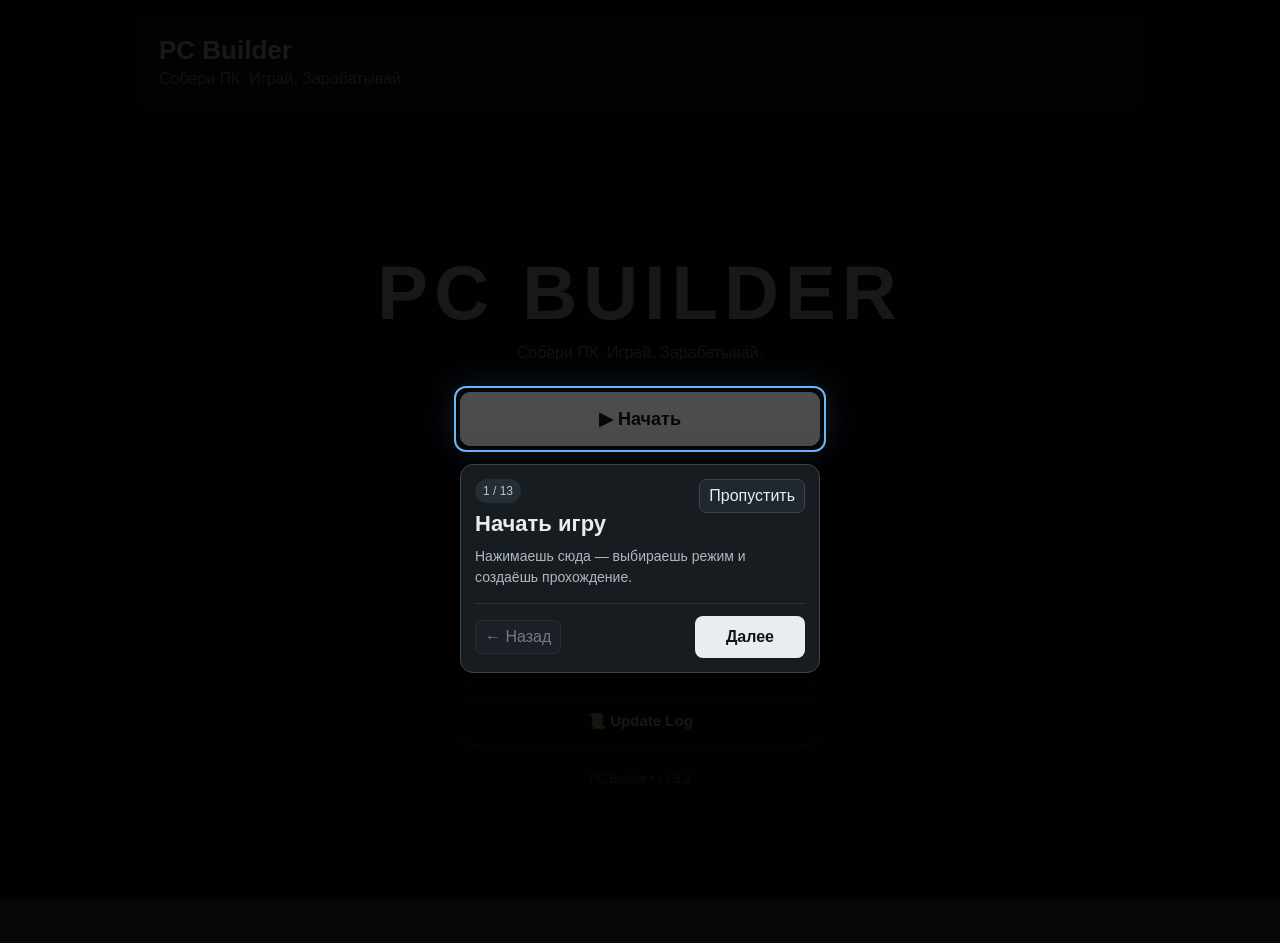
==== index.html @ cee02349 "Add files via upload" ====
<!doctype html>
<html lang="ru">
<head>
  <meta charset="UTF-8">
  <meta name="viewport" content="width=device-width, initial-scale=1.0">
  <title>PC Builder — v1.5.2</title>
  <link rel="stylesheet" href="style.css">
  <meta name="theme-color" content="#101317">
</head>
<body>
  <main class="app">
    <header class="topbar">
      <div>
        <h1>PC Builder</h1>
        <p class="subtitle">Собери ПК. Играй. Зарабатывай.</p>
      </div>
      <div class="money">💰 $<span id="money">0</span></div>
    </header>

    <section id="mainMenuScreen" class="screen menu-screen">
      <div class="menu-hero">
        <div class="menu-logo">PC BUILDER</div>
        <div class="menu-subtitle">Собери ПК. Играй. Зарабатывай.</div>
      </div>
      <div class="main-menu-buttons">
        <button id="startGameBtn" class="menu-main-btn">▶ Начать</button>
        <button id="loadGameBtn" class="menu-btn">📂 Загрузить</button>
        <button id="infoBtn" class="menu-btn">ℹ Информация</button>
        <button id="settingsBtn" class="menu-btn">⚙ Настройки</button>
        <button id="tutorialBtn" class="menu-btn">🎓 Обучение</button>
        <button id="updateLogBtn" class="menu-btn">📜 Update Log</button>
      </div>
      <div id="continueWrap" class="continue-wrap hidden">
        <button id="continueBtn" class="menu-link-btn">↩ Продолжить текущую игру</button>
      </div>
      <div class="menu-version">PC Builder • v1.5.2</div>
    </section>

    <section id="modeScreen" class="screen hidden">
      <div class="mode-screen-header">
        <div>
          <h2>Выбери режим</h2>
          <p>Один режим — одно прохождение.</p>
        </div>
        <button id="backToMenuBtn" class="small">← В меню</button>
      </div>
      <div class="modes">
        <button class="mode-card easy" data-mode="easy">
          <b>🟢 Лёгкий</b>
          <span>Нормальный стартовый ПК</span>
        </button>
        <button class="mode-card normal" data-mode="hard">
          <b>🟡 Сложный</b>
          <span>Слабый ПК и маленький бюджет</span>
        </button>
        <button class="mode-card hardcore" data-mode="hardcore">
          <b>🔴 Хардкор</b>
          <span>Практически голая система</span>
        </button>
      </div>
    </section>

    <section id="gameScreen" class="screen hidden">
      <div class="grid">
        <section class="panel">
          <div class="panel-title">
            <h2>🖥️ Мой ПК</h2>
            <span id="modeLabel" class="badge"></span>
          </div>
          <div id="pcParts" class="parts"></div>
          <div class="score-row">
            <span>Мощность ПК</span>
            <strong id="power">0</strong>
          </div>
        </section>

        <section class="panel mini-games-panel">
          <div class="panel-title">
            <h2>🎮 Заработок</h2>
            <span id="rewardInfo" class="badge">Награда зависит от ПК</span>
          </div>

          <div class="earn-tabs" role="tablist" aria-label="Разделы заработка">
            <button id="miniGamesTab" class="earn-tab active" role="tab" aria-selected="true">🎮 Мини-игры</button>
            <button id="afkTab" class="earn-tab" role="tab" aria-selected="false">💤 AFK</button>
          </div>

          <div id="miniGamesSection" class="earn-section">
            <div id="gamePicker" class="game-picker"></div>
            <div id="gameArea" class="game-area hidden"></div>
          </div>

          <div id="afkSection" class="earn-section hidden">
            <div class="afk-mode-grid">
              <button class="afk-mode-card active" data-afk-mode="normal">
                <strong>💤 Обычный AFK</strong>
                <span>Получаешь деньги каждую секунду. Никакого контроля.</span>
              </button>
              <button class="afk-mode-card" data-afk-mode="overclock">
                <strong>🔥 Разгон</strong>
                <span>×5 дохода, но нужны минимум 16 ГБ RAM и периодический контроль компонентов.</span>
              </button>
            </div>
            <div id="afkArea" class="afk-area"></div>
          </div>

          <div id="gameResult" class="result"></div>
        </section>

        <section class="panel shop">
          <div class="panel-title">
            <h2>🛒 Магазин комплектующих</h2>
            <div class="shop-actions"><button id="saveBtn" class="small">💾 Сохранить</button><button id="resetBtn" class="small danger">Сбросить</button></div>
          </div>
          <div class="shop-launch">
            <div>
              <strong>Каталог открыт в отдельном окне.</strong>
              <p>На хардкоре каталог становится многоуровневым: производитель → серия → детали.</p>
            </div>
            <button id="openShopBtn" class="primary shop-open">Открыть каталог</button>
          </div>
        </section>
      </div>
    </section>
  </main>

  <div id="shopModal" class="shop-modal hidden" aria-hidden="true">
    <div class="shop-modal-backdrop" data-close-shop></div>
    <section class="shop-window" role="dialog" aria-modal="true" aria-labelledby="shopWindowTitle">
      <div class="shop-window-header">
        <div>
          <h2 id="shopWindowTitle">🛒 Каталог комплектующих</h2>
          <div id="shopMeta" class="shop-meta"></div>
        </div>
        <button id="closeShopBtn" class="small">Закрыть</button>
      </div>
      <div id="shopItems"></div>
    </section>
  </div>


  <div id="infoModal" class="menu-modal hidden" aria-hidden="true">
    <div class="menu-modal-backdrop" data-close-menu-modal="info"></div>
    <section class="menu-modal-window" role="dialog" aria-modal="true" aria-labelledby="infoTitle">
      <div class="menu-modal-header"><h2 id="infoTitle">ℹ Информация</h2><button class="small" data-close-menu-modal="info">Закрыть</button></div>
      <div class="menu-modal-body">
        <p><b>PC Builder</b> — игра про сборку ПК, мини-игры, заработок и апгрейды.</p>
        <p>Чем лучше твоя сборка, тем выше потенциальный заработок в мини-играх. Комплектующие покупаются в динамическом магазине, а установленные детали можно менять.</p>
        <div class="info-library">
          <aside id="infoCategoryList" class="info-category-list"></aside>
          <section id="infoCategoryContent" class="info-category-content"></section>
        </div>
      </div>
    </section>
  </div>

  <div id="settingsModal" class="menu-modal hidden" aria-hidden="true">
    <div class="menu-modal-backdrop" data-close-menu-modal="settings"></div>
    <section class="menu-modal-window" role="dialog" aria-modal="true" aria-labelledby="settingsTitle">
      <div class="menu-modal-header"><h2 id="settingsTitle">⚙ Настройки</h2><button class="small" data-close-menu-modal="settings">Закрыть</button></div>
      <div class="menu-modal-body settings-body">
        <label class="setting-row"><span><b>Анимации интерфейса</b><small>Отключает часть визуальных эффектов.</small></span><input id="animationsToggle" type="checkbox" checked></label>
        <div class="theme-setting">
          <div class="theme-setting-title"><b>Тема оформления</b><small>Меняет интерфейс и скроллбар.</small></div>
          <div class="theme-options" role="radiogroup" aria-label="Тема оформления">
            <label class="theme-option"><input type="radio" name="theme" value="dark" id="themeDark"><span>🌙 Тёмная</span></label>
            <label class="theme-option"><input type="radio" name="theme" value="light" id="themeLight"><span>☀️ Светлая</span></label>
          </div>
        </div>
        <button id="fullscreenBtn" class="small">⛶ Полноэкранный режим</button>
        <div class="settings-note">Настройки сохраняются отдельно от прохождения.</div>
      </div>
    </section>
  </div>

  <div id="tutorialModal" class="menu-modal tutorial-overlay hidden" aria-hidden="true">
    <div class="menu-modal-backdrop" data-close-menu-modal="tutorial"></div>
    <div id="tutorialSpotlight" class="tutorial-spotlight" aria-hidden="true"></div>
    <section id="tutorialGuide" class="tutorial-guide" role="dialog" aria-modal="true" aria-labelledby="tutorialStepTitle">
      <div class="tutorial-guide-header">
        <div>
          <span id="tutorialProgress" class="badge">1 / 5</span>
          <h2 id="tutorialStepTitle" class="tutorial-step-title"></h2>
        </div>
        <button id="tutorialSkipBtn" class="small">Пропустить</button>
      </div>
      <p id="tutorialStepText" class="tutorial-step-text"></p>
      <div class="tutorial-footer">
        <div class="tutorial-actions">
          <button id="tutorialPrev" class="small">← Назад</button>
          <button id="tutorialNext" class="primary tutorial-next">Далее</button>
        </div>
      </div>
    </section>
  </div>

  <div id="afkTaskModal" class="menu-modal afk-fullscreen-tasks hidden" aria-hidden="true">
    <div class="afk-task-layer" id="afkTaskContent"></div>
  </div>

  <div id="diagnosticModal" class="menu-modal hidden" aria-hidden="true">
    <div class="menu-modal-backdrop"></div>
    <section class="menu-modal-window diagnostic-window" role="dialog" aria-modal="true" aria-labelledby="diagnosticTitle">
      <div class="menu-modal-header"><h2 id="diagnosticTitle">🛠 Проверка ПК</h2></div>
      <div id="diagnosticContent" class="menu-modal-body diagnostic-body"></div>
      <div class="diagnostic-footer"><button id="diagnosticCloseBtn" class="primary">Понятно</button></div>
    </section>
  </div>

  <div id="saveModal" class="menu-modal hidden" aria-hidden="true">
    <div class="menu-modal-backdrop" data-close-save></div>
    <section class="menu-modal-window save-window" role="dialog" aria-modal="true" aria-labelledby="saveTitle">
      <div class="menu-modal-header"><h2 id="saveTitle">💾 Сохранения</h2><button class="small" data-close-save>Закрыть</button></div>
      <div class="menu-modal-body">
        <p id="saveHint">Выбери ячейку для сохранения текущего прохождения.</p>
        <div id="saveSlots" class="save-slots"></div>
      </div>
    </section>
  </div>

  <div id="resetConfirmModal" class="menu-modal hidden" aria-hidden="true">
    <div class="menu-modal-backdrop"></div>
    <section class="menu-modal-window reset-confirm-window" role="dialog" aria-modal="true" aria-labelledby="resetConfirmTitle">
      <div class="menu-modal-header"><h2 id="resetConfirmTitle">⚠ Сброс прохождения</h2></div>
      <div class="menu-modal-body">
        <p>Текущее прохождение будет удалено из активного слота. Хочешь сначала сохранить его?</p>
        <div class="reset-confirm-actions">
          <button id="saveBeforeResetBtn" class="primary">💾 Сохранить и сбросить</button>
          <button id="resetWithoutSaveBtn" class="small danger">Сбросить без сохранения</button>
          <button id="cancelResetBtn" class="small">Отмена</button>
        </div>
      </div>
    </section>
  </div>

  <div id="updateLogModal" class="menu-modal hidden" aria-hidden="true">
    <div class="menu-modal-backdrop" data-close-menu-modal="log"></div>
    <section class="menu-modal-window update-log-window" role="dialog" aria-modal="true" aria-labelledby="updateLogTitle">
      <div class="menu-modal-header"><h2 id="updateLogTitle">📜 Update Log</h2><button class="small" data-close-menu-modal="log">Закрыть</button></div>
      <pre id="updateLogContent" class="update-log-content"></pre>
    </section>
  </div>

  <script src="script.js"></script>
</body>
</html>
---- style.css ----
* { box-sizing: border-box; }

:root {
  font-family: Arial, sans-serif;
  color: #e8edf2;
  background: #101317;
}

body {
  margin: 0;
  min-height: 100vh;
  background: #101317;
}

button, input { font: inherit; }
button { color: inherit; cursor: pointer; }

.app {
  width: min(1000px, calc(100% - 24px));
  margin: 0 auto;
  padding: 18px 0 30px;
}

.topbar {
  display: flex;
  justify-content: space-between;
  gap: 16px;
  align-items: center;
  padding: 16px 18px;
  border: 1px solid #29313a;
  background: #171c21;
  border-radius: 12px;
}

h1, h2, p { margin-top: 0; }
h1 { margin-bottom: 4px; font-size: 26px; }
h2 { margin-bottom: 14px; font-size: 20px; }
.subtitle { margin: 0; color: #98a2ad; }
.money { font-size: 22px; font-weight: 700; white-space: nowrap; }

.screen { margin-top: 16px; }
.hidden { display: none !important; }

.modes {
  display: grid;
  grid-template-columns: repeat(3, 1fr);
  gap: 12px;
}

.mode-card,
.game-card {
  min-height: 130px;
  padding: 18px;
  text-align: left;
  border: 1px solid #303943;
  border-radius: 12px;
  background: #171c21;
  transition: transform .12s, border-color .12s, background .12s;
}

.mode-card:hover,
.game-card:hover { transform: translateY(-2px); border-color: #66727e; background: #1b2228; }
.mode-card b,
.game-card strong { display: block; margin-bottom: 10px; font-size: 18px; }
.mode-card span,
.game-card span { color: #a8b0b8; line-height: 1.4; }

.grid {
  display: grid;
  grid-template-columns: 1fr 1.25fr;
  gap: 14px;
}

.panel {
  padding: 16px;
  border: 1px solid #29313a;
  border-radius: 12px;
  background: #171c21;
}

.panel-title {
  display: flex;
  justify-content: space-between;
  align-items: center;
  gap: 8px;
}

.badge {
  padding: 5px 8px;
  border-radius: 999px;
  background: #252d35;
  color: #b9c2cb;
  font-size: 12px;
  white-space: nowrap;
}

.parts { display: grid; gap: 8px; }
.part {
  display: flex;
  justify-content: space-between;
  gap: 10px;
  padding: 10px 12px;
  border-radius: 8px;
  background: #11161a;
}
.part span { color: #a8b0b8; }

.score-row {
  display: flex;
  justify-content: space-between;
  margin-top: 14px;
  padding-top: 12px;
  border-top: 1px solid #29313a;
}

.result {
  min-height: 24px;
  margin-top: 12px;
  color: #c8d0d8;
  text-align: center;
}

.game-picker {
  display: grid;
  gap: 9px;
}
.game-card {
  min-height: auto;
  width: 100%;
}

.game-area { min-height: 330px; }
.game-header {
  display: flex;
  justify-content: space-between;
  align-items: center;
  gap: 12px;
  margin-bottom: 12px;
}
.game-header strong { display: block; font-size: 18px; margin-bottom: 4px; }
.game-header span { color: #8f99a3; font-size: 13px; }

.primary {
  width: 100%;
  padding: 12px;
  border: 0;
  border-radius: 8px;
  background: #e8edf2;
  color: #101317;
  font-weight: 700;
}
.primary:hover { filter: brightness(.94); }
.primary:disabled { opacity: .5; cursor: default; }

.small {
  padding: 7px 9px;
  border: 1px solid #39434d;
  border-radius: 7px;
  background: #20272e;
}
.small:hover { background: #273039; }
.small:disabled { opacity: .45; cursor: default; }
.danger { color: #f2a6a6; }

/* Memory */
.memory-board {
  display: grid;
  grid-template-columns: repeat(6, 1fr);
  gap: 7px;
}
.memory-cell {
  aspect-ratio: 1;
  border: 1px solid #303943;
  border-radius: 7px;
  background: #20272e;
  transition: background .08s, transform .08s;
}
.memory-cell:disabled { cursor: default; }
.memory-cell.flash {
  background: #2388ff;
  box-shadow: 0 0 14px rgba(35, 136, 255, .55);
  transform: scale(.95);
}
.memory-cell.correct { background: #2f9e63; }
.memory-cell.wrong { background: #b94343; }

/* Math */
.math-stats,
.cats-stats {
  display: flex;
  justify-content: center;
  gap: 16px;
  margin-bottom: 12px;
  color: #a8b0b8;
}
.math-card { text-align: center; }
.math-question {
  margin: 24px 0 16px;
  font-size: 34px;
  font-weight: 800;
}
.math-input {
  width: 100%;
  margin-bottom: 8px;
  padding: 11px 12px;
  border: 1px solid #39434d;
  border-radius: 8px;
  outline: none;
  background: #11161a;
  color: #e8edf2;
  text-align: center;
}
.math-input:focus { border-color: #66727e; }

/* Cats */
.cats-arena {
  position: relative;
  height: 270px;
  overflow: hidden;
  border: 1px solid #29313a;
  border-radius: 10px;
  background: #11161a;
}
.cat-target {
  position: absolute;
  transform: translate(-50%, -50%);
  border: 3px solid #e8edf2;
  border-radius: 50%;
  background: #4aa3ff;
  box-shadow: 0 0 13px rgba(74, 163, 255, .5);
  animation: targetIn .08s ease-out;
}
.cat-target:active { transform: translate(-50%, -50%) scale(.85); }

@keyframes targetIn {
  from { opacity: 0; transform: translate(-50%, -50%) scale(.65); }
  to { opacity: 1; transform: translate(-50%, -50%) scale(1); }
}

.shop { grid-column: 1 / -1; }
.shop-item {
  display: grid;
  grid-template-columns: 1fr auto;
  align-items: center;
  gap: 10px;
  padding: 10px 0;
  border-bottom: 1px solid #242c34;
}
.shop-item:last-child { border-bottom: 0; }
.item-name { font-weight: 700; }
.item-desc { margin-top: 4px; color: #8f99a3; font-size: 13px; }
.shop-meta {
  margin: -4px 0 10px;
  color: #8f99a3;
  font-size: 13px;
}

.price-line {
  display: flex;
  gap: 8px;
  align-items: center;
  margin-top: 5px;
  font-size: 12px;
}
.base-price { color: #707984; }
.price-change { font-weight: 700; }
.price-change.up { color: #d88b8b; }
.price-change.down { color: #82c497; }
.price-change.flat { color: #98a2ad; }
.shop-item.sold-out {
  opacity: .58;
}
.shop-buy {
  min-width: 96px;
}


@media (max-width: 760px) {
  .modes, .grid { grid-template-columns: 1fr; }
  .shop { grid-column: auto; }
  .topbar { align-items: flex-start; flex-direction: column; }
  .memory-board { grid-template-columns: repeat(6, 1fr); }
}

/* Catalog */
.catalog-tabs {
  display: flex;
  flex-wrap: wrap;
  gap: 7px;
  margin-bottom: 12px;
}
.catalog-tab {
  padding: 8px 10px;
  border: 1px solid #343e48;
  border-radius: 8px;
  background: #1d242b;
  color: #b9c2cb;
  font-size: 12px;
}
.catalog-tab:hover,
.catalog-tab.active {
  background: #29323b;
  border-color: #697580;
  color: #f0f3f5;
}
.catalog-title {
  margin: 4px 0 10px;
  color: #d3d9de;
  font-weight: 700;
}
.catalog-tree {
  display: grid;
  grid-template-columns: repeat(2, minmax(0, 1fr));
  gap: 8px;
}
.catalog-node {
  display: flex;
  align-items: center;
  justify-content: space-between;
  gap: 10px;
  padding: 12px;
  border: 1px solid #303943;
  border-radius: 9px;
  background: #11161a;
  text-align: left;
}
.catalog-node:hover {
  background: #1c242b;
  border-color: #5e6872;
}
.catalog-node strong { font-size: 14px; }
.catalog-node span { color: #7f8993; font-size: 12px; }
.catalog-breadcrumb {
  display: flex;
  align-items: center;
  gap: 9px;
  margin-bottom: 10px;
}
.empty-catalog {
  padding: 24px 8px;
  text-align: center;
  color: #78838d;
}
.shop-items-grid {
  display: grid;
  gap: 8px;
}

@media (max-width: 760px) {
  .catalog-tree { grid-template-columns: 1fr; }
}


.shop-launch {
  display: flex;
  align-items: center;
  justify-content: space-between;
  gap: 18px;
  padding: 14px;
  border: 1px solid #303943;
  border-radius: 10px;
  background: #11161a;
}
.shop-launch strong { display: block; margin-bottom: 4px; }
.shop-launch p { margin: 0; color: #8f99a3; font-size: 13px; line-height: 1.4; }
.shop-open { width: auto; min-width: 170px; white-space: nowrap; }

.shop-modal {
  position: fixed;
  inset: 0;
  z-index: 1000;
  display: flex;
  align-items: center;
  justify-content: center;
  padding: 20px;
}
.shop-modal.hidden { display: none !important; }
.shop-modal-backdrop {
  position: absolute;
  inset: 0;
  background: rgba(0, 0, 0, .72);
}
.shop-window {
  position: relative;
  z-index: 1;
  width: min(900px, 100%);
  max-height: min(820px, calc(100vh - 40px));
  overflow: auto;
  padding: 16px;
  border: 1px solid #3b4650;
  border-radius: 14px;
  background: #171c21;
  box-shadow: 0 18px 60px rgba(0, 0, 0, .45);
}
.shop-window-header {
  display: flex;
  justify-content: space-between;
  align-items: flex-start;
  gap: 14px;
  margin-bottom: 12px;
  position: sticky;
  top: -16px;
  padding: 16px 0 10px;
  background: #171c21;
  z-index: 2;
}
.shop-window-header h2 { margin-bottom: 4px; }
.shop-window .shop-meta { margin: 0; }

@media (max-width: 760px) {
  .shop-launch { align-items: stretch; flex-direction: column; }
  .shop-open { width: 100%; }
  .shop-modal { padding: 8px; }
  .shop-window { max-height: calc(100vh - 16px); padding: 12px; }
  .shop-window-header { top: -12px; padding-top: 12px; }
}

.part-button {
  width: 100%;
  border: 0;
  color: inherit;
  text-align: left;
  transition: background .12s, transform .12s;
}
.part-button:hover { background: #182027; transform: translateY(-1px); }
.part-button b { overflow: hidden; text-overflow: ellipsis; }
.installed-item { border-left: 3px solid #74a8ff; padding-left: 7px; }
.catalog-view-links { margin-bottom: 10px; display: flex; justify-content: flex-end; }
.active-mini { border-color: #697580; background: #29323b; }


/* Main menu */
.menu-screen { min-height: calc(100vh - 108px); display: flex; flex-direction: column; align-items: center; justify-content: center; }
.menu-hero { text-align: center; margin-bottom: 30px; }
.menu-logo { font-size: clamp(38px, 8vw, 76px); font-weight: 900; letter-spacing: .08em; }
.menu-subtitle { margin-top: 8px; color: #98a2ad; font-size: 16px; }
.main-menu-buttons { width: min(360px, 100%); display: grid; gap: 10px; }
.menu-main-btn, .menu-btn { width: 100%; padding: 15px 18px; border-radius: 10px; border: 1px solid #39434d; font-weight: 700; }
.menu-main-btn { background: #e8edf2; color: #101317; font-size: 18px; border-color: #e8edf2; }
.menu-btn { background: #171c21; color: #e8edf2; font-size: 15px; }
.menu-main-btn:hover, .menu-btn:hover { transform: translateY(-1px); border-color: #66727e; }
.continue-wrap { margin-top: 12px; }
.menu-link-btn { border: 0; background: none; color: #aeb8c2; padding: 8px 12px; }
.menu-link-btn:hover { color: #fff; text-decoration: underline; }
.menu-version { margin-top: 26px; color: #606a74; font-size: 12px; }
.mode-screen-header { display:flex; justify-content:space-between; align-items:flex-start; gap:16px; margin-bottom:14px; }
.mode-screen-header p { color:#8f99a3; margin: -6px 0 0; }

.menu-modal { position: fixed; inset: 0; z-index: 1100; display:flex; align-items:center; justify-content:center; padding:18px; }
.menu-modal.hidden { display:none !important; }
.menu-modal-backdrop { position:absolute; inset:0; background:rgba(0,0,0,.74); }
.menu-modal-window { position:relative; z-index:1; width:min(720px,100%); max-height:calc(100vh - 36px); overflow:auto; padding:18px; border:1px solid #3b4650; border-radius:14px; background:#171c21; box-shadow:0 18px 60px rgba(0,0,0,.5); }
.menu-modal-header { display:flex; justify-content:space-between; align-items:center; gap:12px; padding-bottom:12px; border-bottom:1px solid #29313a; }
.menu-modal-header h2 { margin:0; }
.menu-modal-body { padding-top:14px; color:#c8d0d8; line-height:1.55; }
.menu-modal-body p:last-child { margin-bottom:0; }
.settings-body { display:grid; gap:14px; }
.setting-row { display:flex; align-items:center; justify-content:space-between; gap:18px; padding:12px; border:1px solid #303943; border-radius:10px; background:#11161a; cursor:pointer; }
.setting-row span { display:grid; gap:4px; }
.setting-row small { color:#7f8993; }
.setting-row input { width:20px; height:20px; }
.settings-note { color:#707984; font-size:12px; }
.update-log-window { width:min(900px,100%); }
.update-log-content { white-space:pre-wrap; margin:0; padding-top:14px; color:#cdd4db; font:13px/1.6 Consolas, monospace; }

body.no-animations *, body.no-animations *::before, body.no-animations *::after { animation-duration: 0s !important; animation-iteration-count: 1 !important; transition-duration: 0s !important; scroll-behavior: auto !important; }

@media (max-width:760px) {
  .menu-screen { min-height: calc(100vh - 128px); }
  .mode-screen-header { flex-direction:column; }
  .mode-screen-header .small { align-self:flex-start; }
}

/* Info encyclopedia */
.info-library {
  display: grid;
  grid-template-columns: 220px 1fr;
  gap: 12px;
  margin-top: 16px;
}
.info-category-list {
  display: grid;
  align-content: start;
  gap: 7px;
}
.info-part-tab {
  width: 100%;
  padding: 10px 11px;
  border: 1px solid #303943;
  border-radius: 8px;
  background: #11161a;
  color: #aeb8c2;
  text-align: left;
}
.info-part-tab:hover { background: #1b2228; color: #e8edf2; }
.info-part-tab.active { background: #29323b; border-color: #697580; color: #f0f3f5; }
.info-category-content {
  min-height: 260px;
  padding: 15px;
  border: 1px solid #303943;
  border-radius: 10px;
  background: #11161a;
}
.info-part-head { display: flex; gap: 12px; align-items: flex-start; }
.info-part-icon { font-size: 28px; line-height: 1; }
.info-part-head h3 { margin: 0 0 7px; font-size: 20px; }
.info-part-head p { margin: 0; color: #a8b0b8; line-height: 1.5; }
.info-details { display: grid; gap: 8px; margin-top: 16px; }
.info-detail { padding: 10px 11px; border-radius: 8px; background: #171c21; color: #c8d0d8; line-height: 1.45; }

/* Tutorial */
.tutorial-window { width: min(620px, 100%); }
.tutorial-content { min-height: 220px; display: flex; flex-direction: column; justify-content: center; padding: 28px 10px 20px; text-align: center; }
.tutorial-step-title { font-size: clamp(24px, 5vw, 34px); font-weight: 900; margin-bottom: 12px; }
.tutorial-step-text { margin: 0 auto; max-width: 530px; color: #aeb8c2; font-size: 16px; line-height: 1.65; }
.tutorial-footer { display: flex; align-items: center; justify-content: space-between; gap: 12px; padding-top: 12px; border-top: 1px solid #29313a; }
.tutorial-actions { display: flex; gap: 8px; align-items: center; }
.tutorial-next { width: auto; min-width: 110px; }

@media (max-width: 760px) {
  .info-library { grid-template-columns: 1fr; }
  .info-category-list { grid-template-columns: repeat(2, minmax(0, 1fr)); }
  .tutorial-footer { align-items: stretch; flex-direction: column; }
  .tutorial-actions { justify-content: flex-end; }
}

/* ===== v0.9 THEMES + CUSTOM SCROLLBAR ===== */
html {
  scrollbar-width: thin;
  scrollbar-color: #58636e #101317;
}

*::-webkit-scrollbar { width: 11px; height: 11px; }
*::-webkit-scrollbar-track { background: #101317; }
*::-webkit-scrollbar-thumb {
  background: #58636e;
  border: 3px solid #101317;
  border-radius: 999px;
}
*::-webkit-scrollbar-thumb:hover { background: #788592; }

body {
  --bg: #101317;
  --panel: #171c21;
  --panel-2: #11161a;
  --border: #29313a;
  --border-strong: #39434d;
  --text: #e8edf2;
  --muted: #98a2ad;
  --soft: #a8b0b8;
  --button: #1d242b;
  --button-hover: #29323b;
  --scroll-track: #101317;
  --scroll-thumb: #58636e;
  background: var(--bg);
  color: var(--text);
}

body.theme-light {
  --bg: #eef2f5;
  --panel: #ffffff;
  --panel-2: #f4f7f9;
  --border: #cfd7de;
  --border-strong: #aeb9c3;
  --text: #182028;
  --muted: #67737e;
  --soft: #4d5964;
  --button: #e7edf2;
  --button-hover: #dce5eb;
  --scroll-track: #eef2f5;
  --scroll-thumb: #9aa7b2;
}

html.theme-light { scrollbar-color: #9aa7b2 #eef2f5; }
html.theme-light *::-webkit-scrollbar-track { background: #eef2f5; }
html.theme-light *::-webkit-scrollbar-thumb { background: #9aa7b2; border-color: #eef2f5; }
html.theme-light *::-webkit-scrollbar-thumb:hover { background: #7f8d98; }

body.theme-light,
body.theme-light .panel,
body.theme-light .topbar,
body.theme-light .mode-card,
body.theme-light .game-card,
body.theme-light .menu-btn,
body.theme-light .menu-main-btn,
body.theme-light .menu-modal-window,
body.theme-light .shop-window,
body.theme-light .info-category-content,
body.theme-light .info-detail,
body.theme-light .setting-row,
body.theme-light .catalog-node,
body.theme-light .shop-launch,
body.theme-light .cats-arena,
body.theme-light .math-input,
body.theme-light .part,
body.theme-light .catalog-tab,
body.theme-light .info-part-tab {
  background: var(--panel);
  color: var(--text);
  border-color: var(--border);
}
body.theme-light .part,
body.theme-light .math-input,
body.theme-light .catalog-node,
body.theme-light .shop-launch,
body.theme-light .info-category-content,
body.theme-light .info-detail,
body.theme-light .setting-row,
body.theme-light .info-part-tab,
body.theme-light .cats-arena,
body.theme-light .catalog-tab { background: var(--panel-2); }
body.theme-light .subtitle,
body.theme-light .menu-subtitle,
body.theme-light .mode-screen-header p,
body.theme-light .shop-launch p,
body.theme-light .item-desc,
body.theme-light .info-part-head p,
body.theme-light .tutorial-step-text { color: var(--muted); }
body.theme-light .mode-card span,
body.theme-light .game-card span,
body.theme-light .part span,
body.theme-light .settings-note,
body.theme-light .setting-row small,
body.theme-light .shop-meta,
body.theme-light .base-price { color: var(--soft); }
body.theme-light .mode-card:hover,
body.theme-light .game-card:hover,
body.theme-light .catalog-node:hover,
body.theme-light .info-part-tab:hover { background: var(--button-hover); border-color: var(--border-strong); }
body.theme-light .menu-main-btn { background: #182028; color: #fff; border-color: #182028; }
body.theme-light .menu-btn { background: var(--panel); }
body.theme-light .badge { background: #e1e7eb; color: #46525d; }
body.theme-light .menu-link-btn { color: #53606a; }
body.theme-light .menu-link-btn:hover { color: #182028; }
body.theme-light .score-row,
body.theme-light .menu-modal-header,
body.theme-light .tutorial-footer { border-color: var(--border); }
body.theme-light .update-log-content { color: #2d3943; }
body.theme-light .catalog-tab.active,
body.theme-light .info-part-tab.active { background: #dfe7ec; border-color: #93a1ad; color: #182028; }
body.theme-light .shop-item { border-color: #dde3e8; }
body.theme-light .math-input { color: #182028; }
body.theme-light .menu-modal-backdrop { background: rgba(15, 22, 28, .56); }

/* Catalog follows the active theme in all nested areas. */
body.theme-light .catalog-title { color: var(--text); }
body.theme-light .catalog-breadcrumb { color: var(--text); }
body.theme-light .shop-window-header { background: var(--panel); border-color: var(--border); }
body.theme-light .catalog-tabs { color: var(--text); }
body.theme-light .catalog-tab:hover,
body.theme-light .catalog-tab.active { background: var(--button-hover); border-color: var(--border-strong); color: var(--text); }
body.theme-light .catalog-node { background: var(--panel-2); }
body.theme-light .catalog-node:hover { background: var(--button-hover); border-color: var(--border-strong); }
body.theme-light .catalog-node span,
body.theme-light .empty-catalog { color: var(--muted); }
body.theme-light .part-button:hover { background: var(--button-hover); }

/* Modal action buttons follow the active page theme. */
body.theme-light .small {
  background: #ffffff;
  color: #182028;
  border-color: #b9c4cc;
}
body.theme-light .small:hover { background: #eef3f6; }

/* Theme controls keep their own visual previews regardless of the current theme. */
.theme-option span { transition: background .12s, color .12s, border-color .12s, box-shadow .12s; }
.theme-option input#themeDark + span {
  background: #171c21;
  color: #e8edf2;
  border-color: #39434d;
}
.theme-option input#themeDark + span:hover { background: #20272e; }
.theme-option input#themeLight + span {
  background: #ffffff;
  color: #182028;
  border-color: #cfd7de;
}
.theme-option input#themeLight + span:hover { background: #f1f5f7; }
.theme-option input#themeDark:checked + span {
  border-color: #6db7ff;
  box-shadow: 0 0 0 1px rgba(109,183,255,.18);
}
.theme-option input#themeLight:checked + span {
  border-color: #6f8798;
  box-shadow: 0 0 0 1px rgba(111,135,152,.14);
}

/* Theme controls */
.theme-setting { display: grid; gap: 8px; }
.theme-setting-title { display: grid; gap: 4px; }
.theme-setting-title small { color: #7f8993; }
.theme-options { display: grid; grid-template-columns: repeat(2, minmax(0, 1fr)); gap: 8px; }
.theme-option { cursor: pointer; }
.theme-option input { position: absolute; opacity: 0; pointer-events: none; }
.theme-option span {
  display: block;
  padding: 11px 12px;
  border: 1px solid #303943;
  border-radius: 9px;
  background: #11161a;
  color: #aeb8c2;
  text-align: center;
}
.theme-option input:checked + span { border-color: #697580; background: #29323b; color: #f0f3f5; }

/* Guided onboarding */
.tutorial-overlay { z-index: 1300; align-items: flex-start; justify-content: flex-start; padding: 0; }
.tutorial-overlay .menu-modal-backdrop { z-index: 0; background: rgba(0, 0, 0, .68); }
.tutorial-spotlight {
  position: fixed;
  z-index: 1;
  display: none;
  pointer-events: none;
  border: 2px solid #6db7ff;
  border-radius: 12px;
  box-shadow: 0 0 0 9999px rgba(0,0,0,.68), 0 0 26px rgba(109,183,255,.42);
  transition: left .18s ease, top .18s ease, width .18s ease, height .18s ease;
}
.tutorial-guide {
  position: fixed;
  z-index: 2;
  width: min(360px, calc(100vw - 24px));
  padding: 14px;
  border: 1px solid #3b4650;
  border-radius: 13px;
  background: #171c21;
  box-shadow: 0 18px 50px rgba(0,0,0,.45);
}
.tutorial-guide-header { display: flex; justify-content: space-between; align-items: flex-start; gap: 12px; }
.tutorial-guide-header > div { min-width: 0; }
.tutorial-guide .badge { display: inline-block; margin-bottom: 8px; }
.tutorial-guide .tutorial-step-title { margin: 0; font-size: 22px; line-height: 1.15; }
.tutorial-guide .tutorial-step-text { margin: 10px 0 0; font-size: 14px; line-height: 1.55; color: #aeb8c2; }
.tutorial-guide .tutorial-footer { margin-top: 14px; padding-top: 12px; }
.tutorial-guide .tutorial-actions { justify-content: space-between; width: 100%; }
body.theme-light .tutorial-guide { background: #fff; border-color: #cfd7de; }
body.theme-light .tutorial-guide .tutorial-step-text { color: #596671; }

@media (max-width: 760px) {
  .theme-options { grid-template-columns: 1fr; }
}


/* v1.0 — game catalog + arcade canvases */
.game-picker { grid-template-columns: repeat(2, minmax(0, 1fr)); gap: 10px; }
.game-card { min-height: 118px; }
.game-card-top { display:flex; align-items:center; justify-content:space-between; gap:10px; margin-bottom:8px; }
.game-card-top strong { margin-bottom:0; }
.fps-pill, .fps-live { padding:5px 8px; border-radius:999px; background:#25303a; color:#dbe6ef; font-size:12px; font-weight:700; white-space:nowrap; }
.game-meta { display:flex; flex-wrap:wrap; gap:6px; margin-top:10px; color:#8f9ba6; font-size:11px; }
.game-tier-1 { border-left:3px solid #5e9cff; }
.game-tier-2 { border-left:3px solid #5db9a2; }
.game-tier-3 { border-left:3px solid #d4b15c; }
.game-tier-4 { border-left:3px solid #da865e; }
.game-tier-5 { border-left:3px solid #cf6a9d; }
.game-tier-6 { border-left:3px solid #d85b67; }
.game-header-fps { align-items:flex-start; }
.game-header-actions { display:flex; align-items:center; gap:8px; }
.reaction-card, .typing-card { display:grid; gap:14px; text-align:center; margin-top:26px; }
.reaction-btn { min-height:170px; border:1px solid #39434d; border-radius:14px; background:#20272e; color:#d9e0e7; font-size:24px; font-weight:800; }
.reaction-btn.ready { background:#3a9f6b; color:#fff; }
.color-grid { display:grid; grid-template-columns:repeat(4,1fr); gap:8px; margin-top:16px; }
.color-button { min-height:72px; border:0; border-radius:10px; font-weight:700; color:#fff; text-shadow:0 1px 2px rgba(0,0,0,.4); }
.color-status, #typingStatus, #canvasStatus { margin-top:12px; text-align:center; color:#aeb8c2; min-height:22px; }
.typing-prompt { padding:18px; border-radius:10px; background:#20272e; font-size:24px; font-weight:700; }
.order-grid { display:grid; grid-template-columns:repeat(4,1fr); gap:8px; margin-top:16px; }
.order-button { min-height:60px; border:1px solid #39434d; border-radius:10px; background:#20272e; font-size:20px; font-weight:700; }
.order-button:disabled { opacity:.3; }
.simon-pad { display:grid; grid-template-columns:repeat(2,1fr); gap:10px; max-width:420px; margin:20px auto 0; }
.simon-button { aspect-ratio:1; border:2px solid #24303a; border-radius:18px; opacity:.82; }
.simon-button.red{background:#bf4f5c}.simon-button.blue{background:#397bc7}.simon-button.green{background:#3c9e69}.simon-button.yellow{background:#c9ad43}
.simon-button.lit { filter:brightness(1.6); transform:scale(.98); }
.rush-target { position:relative; margin-top:10px; left:20%; top:15%; width:120px; height:120px; border-radius:50%; border:0; background:#58a8e8; color:#fff; font-weight:900; }
.arcade-canvas { display:block; width:100%; max-width:720px; height:auto; margin:12px auto 0; border:1px solid #303943; border-radius:10px; background:#0d1217; image-rendering:auto; }
@media (max-width:760px){ .game-picker{grid-template-columns:1fr;} .game-meta{font-size:10px;} .color-grid{grid-template-columns:repeat(2,1fr);} .order-grid{grid-template-columns:repeat(3,1fr);} }
body.theme-light .fps-pill, body.theme-light .fps-live { background:#e4e9ee; color:#24303a; }
body.theme-light .game-card { background:#fff; border-color:#cbd3da; }
body.theme-light .game-card:hover { background:#f2f5f7; }
body.theme-light .game-card span, body.theme-light .game-meta { color:#65707a; }
body.theme-light .reaction-btn, body.theme-light .typing-prompt, body.theme-light .order-button { background:#eef2f5; color:#1b242c; }


/* v1.1 — earnings tabs + AFK */
.earn-tabs { display:flex; gap:8px; margin: 12px 0 14px; }
.earn-tab { flex:1; padding:10px 12px; border:1px solid #303943; border-radius:9px; background:#11161a; color:#aeb8c2; font-weight:700; }
.earn-tab:hover { background:#1b2228; }
.earn-tab.active { background:#29323b; border-color:#697580; color:#f0f3f5; }
.earn-section { min-width:0; }
.afk-mode-grid { display:grid; grid-template-columns:repeat(2,minmax(0,1fr)); gap:10px; }
.afk-mode-card { min-height:112px; padding:14px; border:1px solid #303943; border-radius:11px; background:#11161a; text-align:left; }
.afk-mode-card strong { display:block; margin-bottom:7px; font-size:16px; }
.afk-mode-card span { color:#8f99a3; font-size:13px; line-height:1.45; }
.afk-mode-card.active { border-color:#697580; background:#20272e; }
.afk-area { margin-top:12px; }
.afk-status-card { padding:14px; border:1px solid #303943; border-radius:11px; background:#11161a; }
.afk-status-card.overheated { border-color:#a64f4f; box-shadow:0 0 0 1px rgba(166,79,79,.18); }
.afk-summary { display:flex; justify-content:space-between; gap:10px; flex-wrap:wrap; }
.afk-summary b { font-size:18px; }
.afk-chip-row { display:flex; gap:8px; margin-top:10px; }
.afk-boost { background:#5b3434; color:#ffc4c4; }
.cpu-cooler-card { display:grid; grid-template-columns:auto 1fr auto; align-items:center; gap:12px; margin-top:14px; padding:12px; border:1px solid #37414b; border-radius:10px; background:#171c21; }
.cpu-cooler-card.hot { border-color:#a64f4f; background:#2b1717; }
.cpu-cooler-card p { margin:4px 0 0; color:#8f99a3; font-size:12px; line-height:1.4; }
.cpu-visual { width:72px; height:72px; display:grid; place-items:center; border-radius:12px; background:#303943; transition:filter .08s; }
.cpu-core { width:50px; height:50px; display:grid; place-items:center; border-radius:8px; background:#db4d4d; color:#fff; font-weight:900; box-shadow:0 0 18px rgba(219,77,77,.4); }
.cpu-cooler-card:not(.hot) .cpu-core { background:#48a879; box-shadow:0 0 18px rgba(72,168,121,.25); }
.cool-button { min-width:120px; min-height:52px; border:1px solid #b95050; border-radius:9px; background:#632424; color:#fff; font-weight:800; touch-action:none; user-select:none; }
.cool-button:disabled { opacity:.45; cursor:default; }
.cool-progress { grid-column:1 / -1; height:8px; overflow:hidden; border-radius:999px; background:#303943; }
.cool-progress > div { height:100%; width:0; background:#4aa879; transition:width .05s linear; }
.afk-controls { margin-top:12px; }
.afk-controls .primary { margin:0; }
.afk-log { min-height:20px; margin-top:10px; text-align:center; color:#8f99a3; font-size:12px; }
body.theme-light .earn-tab, body.theme-light .afk-mode-card, body.theme-light .afk-status-card { background:#fff; color:#1b242c; border-color:#cbd3da; }
body.theme-light .earn-tab.active, body.theme-light .afk-mode-card.active { background:#e9eef2; border-color:#7c8b98; color:#182028; }
body.theme-light .afk-mode-card span, body.theme-light .afk-summary, body.theme-light .afk-log, body.theme-light .cpu-cooler-card p { color:#65707a; }
body.theme-light .cpu-cooler-card { background:#f5f7f8; border-color:#cbd3da; }
body.theme-light .cpu-cooler-card.hot { background:#fff0f0; border-color:#d48d8d; }
@media (max-width:760px) { .afk-mode-grid { grid-template-columns:1fr; } .cpu-cooler-card { grid-template-columns:auto 1fr; } .cool-button { grid-column:1 / -1; width:100%; } }
.diagnostic-window{max-width:760px}.diagnostic-body{padding-top:10px}.diagnostic-ok{padding:14px 16px;border:1px solid rgba(70,190,120,.28);border-radius:14px;background:rgba(70,190,120,.10)}.diagnostic-error{padding:14px 16px;border:1px solid rgba(230,90,105,.28);border-radius:14px;background:rgba(230,90,105,.09)}.diagnostic-count{font-size:1.15rem;font-weight:800;margin-bottom:10px}.diagnostic-list{display:grid;gap:10px}.diagnostic-item{padding:12px 14px;border:1px solid var(--border);border-radius:12px;background:var(--panel)}.diagnostic-item b{display:block;margin-bottom:4px}.diagnostic-item small{opacity:.78}.diagnostic-recommend{margin-top:7px;color:var(--accent);font-weight:700}.diagnostic-footer{display:flex;justify-content:flex-end;padding:0 18px 18px}.diagnostic-hc{font-size:1.3rem;font-weight:900;text-align:center;padding:28px 12px}.diagnostic-hc .glitch{display:inline-block;animation:diagGlitch .65s steps(2,end) infinite}@keyframes diagGlitch{0%{transform:translate(0)}50%{transform:translate(2px,-1px)}100%{transform:translate(-1px,1px)}}


/* v1.3.0 — AFK components */
.afk-components-title{display:flex;justify-content:space-between;gap:12px;align-items:end;margin:16px 0 9px}.afk-components-title span{color:#8f99a3;font-size:12px}.afk-components-grid{display:grid;grid-template-columns:repeat(3,minmax(0,1fr));gap:8px}.afk-component-card{padding:12px;border:1px solid #303943;border-radius:10px;background:#141a1f;min-width:0}.afk-component-card.active{border-color:#647d95;background:#1a2229}.afk-component-card.broken{border-color:#a64f4f;background:#2a1717}.afk-component-head{display:flex;justify-content:space-between;gap:8px;align-items:center}.afk-component-name{display:flex;align-items:center;gap:8px;min-width:0}.afk-component-name>div{min-width:0}.afk-component-name strong,.afk-component-name small{display:block}.afk-component-name strong{font-size:14px}.afk-component-name small{color:#7f8993;white-space:nowrap;overflow:hidden;text-overflow:ellipsis}.afk-component-icon{font-size:22px}.component-toggle{position:relative;display:inline-flex;align-items:center}.component-toggle input{position:absolute;opacity:0;pointer-events:none}.component-toggle span{width:42px;height:23px;border-radius:999px;background:#3a434d;border:1px solid #53606d;display:block;position:relative;cursor:pointer}.component-toggle span:after{content:"";position:absolute;top:2px;left:2px;width:17px;height:17px;border-radius:50%;background:#d8dee4;transition:transform .15s}.component-toggle input:checked+span{background:#3f815f;border-color:#69a584}.component-toggle input:checked+span:after{transform:translateX(18px);background:#fff}.component-toggle input:disabled+span{opacity:.35;cursor:not-allowed}.afk-component-card p{margin:10px 0 8px;color:#919ca7;font-size:12px;line-height:1.4;min-height:48px}.afk-component-foot{display:flex;justify-content:space-between;gap:8px;align-items:center}.afk-component-bonus{font-size:11px;color:#b8c2cb}.afk-task-btn{white-space:nowrap}.afk-next-payout{margin-top:10px;padding:9px 10px;border-radius:9px;background:#10161b;color:#aeb8c2;font-size:12px;text-align:center}.part-broken{border-color:#a64f4f!important;box-shadow:0 0 0 1px rgba(166,79,79,.16) inset}.part-broken b{color:#ff9b9b}.broken-item{border-color:#a64f4f;background:rgba(120,35,35,.08)}.breakdown-alert p{margin:10px 0;color:#c9d1d8}.breakdown-percent{font-size:1.1rem}.breakdown-percent b{color:#ff8c8c}.breakdown-actions{display:flex;gap:8px;flex-wrap:wrap;margin-top:14px}.breakdown-actions .primary{width:auto}.afk-task-window{max-width:760px}.wire-board{display:grid;grid-template-columns:1fr 1fr;gap:20px;margin:18px 0}.wire-side{display:grid;gap:8px}.wire-port{padding:12px;border:2px solid var(--wire-color);border-radius:9px;background:#11161a;color:#dfe6ec;font-weight:800}.wire-port:before{content:"";display:inline-block;width:9px;height:9px;margin-right:8px;border-radius:50%;background:var(--wire-color)}.wire-port.selected{box-shadow:0 0 0 2px #e9eef2 inset}.wire-port.connected{opacity:.42}.wire-port.wrong{animation:wireShake .18s linear 2;border-color:#ef6666}.wire-status{text-align:center;color:#aeb8c2;font-weight:700;min-height:24px}@keyframes wireShake{0%{transform:translateX(0)}50%{transform:translateX(3px)}100%{transform:translateX(0)}}.storage-test{display:grid;gap:14px;text-align:center;margin-top:22px}.storage-test-btn{min-height:180px;border:1px solid #3a4651;border-radius:14px;background:#20272e;color:#dce4eb;font-size:28px;font-weight:900}.storage-test-btn.ready{background:#3f9c6a;color:#fff;box-shadow:0 0 30px rgba(63,156,106,.25)}.storage-test-btn:disabled{opacity:.65}.storage-test #storageTestStatus{color:#96a1ab;min-height:22px}
body.theme-light .afk-components-title span{color:#65707a}body.theme-light .afk-component-card{background:#fff;border-color:#cbd3da}body.theme-light .afk-component-card.active{background:#eef3f6;border-color:#8a9aaa}body.theme-light .afk-component-card.broken{background:#fff0f0;border-color:#d48d8d}body.theme-light .afk-component-card p{color:#65707a}body.theme-light .afk-component-name small{color:#707c86}body.theme-light .afk-next-payout{background:#f1f4f6;color:#5f6b75}body.theme-light .wire-port,body.theme-light .storage-test-btn{background:#eef2f5;color:#1b242c}
@media(max-width:760px){.afk-components-grid{grid-template-columns:1fr}.afk-components-title{align-items:start;flex-direction:column}.wire-board{gap:10px}}

.afk-live-tasks{display:grid;gap:9px;margin-top:14px}.afk-task-card{padding:12px;border:1px solid #39434d;border-radius:10px;background:#11161a}.afk-task-head{display:flex;justify-content:space-between;gap:10px;align-items:center;margin-bottom:8px}.afk-task-head strong{font-size:14px}.afk-task-head span{color:#8f99a3;font-size:12px}.afk-wire-board{margin:10px 0}.afk-storage-test{margin-top:10px}.afk-storage-test .storage-test-btn{min-height:110px}.afk-random-task-hint{color:#8f99a3;font-size:11px}@media(max-width:760px){.afk-task-head{align-items:flex-start;flex-direction:column}}
body.theme-light .afk-task-card{background:#fff;border-color:#cbd3da}body.theme-light .afk-task-head span,body.theme-light .afk-random-task-hint{color:#68747e}

/* v1.3.2 AFK component challenges */
.afk-task-cpu.overheated{border-color:#c65353;background:#2a1717}
.afk-task-cpu p{margin:7px 0 10px;color:#aeb8c2;font-size:12px}
.afk-ad-stack{position:relative;min-height:190px;margin:10px 0}
.afk-ad-modal{position:relative;width:min(310px,92%);margin:-12px auto 0;padding:12px;border:1px solid #5b6570;border-radius:10px;background:#1d2329;box-shadow:0 10px 28px rgba(0,0,0,.35);z-index:1}
.afk-ad-modal:nth-child(2){transform:translate(14px,-4px);z-index:2}.afk-ad-modal:nth-child(3){transform:translate(-12px,4px);z-index:3}.afk-ad-modal:nth-child(4){transform:translate(18px,8px);z-index:4}.afk-ad-modal:nth-child(5){transform:translate(-18px,12px);z-index:5}
.afk-ad-title{font-weight:800;font-size:13px;margin-bottom:7px}.afk-ad-text{font-size:12px;line-height:1.4;color:#b6c0ca;margin-bottom:10px}
.storage-stop-stage{position:relative;min-height:190px;margin:10px 0;border:1px solid #343d46;border-radius:12px;background:#090d11;display:flex;align-items:center;justify-content:center;overflow:hidden}
.storage-glitch-layer{position:absolute;inset:0;background:repeating-linear-gradient(0deg,transparent 0 8px,rgba(255,50,50,.18) 9px 11px),linear-gradient(90deg,rgba(255,0,0,.0),rgba(255,0,0,.18),rgba(255,0,0,.0));opacity:0}
.storage-stop-sign{font-size:88px;opacity:0;transform:scale(.7);transition:opacity .05s,transform .05s;z-index:2;filter:drop-shadow(0 0 18px rgba(255,0,0,.35))}
.storage-glitch .storage-glitch-layer{opacity:1;animation:storageGlitch .08s steps(2) infinite}.storage-glitch .storage-stop-sign{opacity:.16;transform:scale(.92)}
.storage-stop .storage-stop-stage{background:#16191d}.storage-stop .storage-stop-sign{opacity:1;transform:scale(1)}.storage-stop .storage-glitch-layer{opacity:.12}
@keyframes storageGlitch{0%{transform:translateX(-5px)}50%{transform:translateX(6px)}100%{transform:translateX(-2px)}}
body.theme-light .afk-task-cpu.overheated{background:#fff0f0;border-color:#d48d8d}body.theme-light .afk-task-cpu p{color:#65707a}body.theme-light .afk-ad-modal{background:#fff;border-color:#cbd3da;color:#1b242c}.theme-light .afk-ad-text{color:#5f6b75}.theme-light .storage-stop-stage{background:#eef2f5;border-color:#cbd3da}


/* v1.3.3 — AFK challenges render over the entire game screen */
.afk-fullscreen-tasks{z-index:2500;padding:0;align-items:stretch;justify-content:stretch;background:transparent;pointer-events:none;}
.afk-fullscreen-tasks.hidden{display:none!important}
.afk-task-layer{position:fixed;inset:0;overflow:hidden;pointer-events:none;}
.afk-task-layer .afk-task-card{position:absolute;margin:0;pointer-events:auto;box-shadow:0 18px 60px rgba(0,0,0,.5);backdrop-filter:blur(3px);}
.afk-task-layer .afk-task-cpu{left:50%;bottom:26px;transform:translateX(-50%);width:min(430px,calc(100vw - 28px));z-index:30;}
.afk-task-layer .afk-task-gpu{position:static;width:0;height:0;padding:0;border:0;background:transparent;box-shadow:none;backdrop-filter:none;overflow:visible;}
.afk-task-layer .afk-task-gpu > .afk-task-head,.afk-task-layer .afk-task-gpu > p,.afk-task-layer .afk-task-gpu > .wire-status{display:none}
.afk-task-layer .afk-ad-stack{position:fixed;inset:0;min-height:0;margin:0;pointer-events:none;z-index:40;}
.afk-task-layer .afk-ad-modal{position:absolute;width:min(320px,76vw);margin:0!important;pointer-events:auto;transform:none!important;animation:afkAdPop .12s ease-out;}
@keyframes afkAdPop{from{opacity:0}to{opacity:1;}}
.afk-task-layer .afk-task-storage{position:fixed;inset:0;width:auto;height:auto;padding:0;border:0;border-radius:0;background:transparent;box-shadow:none;backdrop-filter:none;pointer-events:none;z-index:60;overflow:hidden;}
.afk-task-layer .afk-task-storage .afk-task-head,.afk-task-layer .afk-task-storage .wire-status{display:none}
.afk-task-layer .storage-stop-stage{position:fixed;inset:0;min-height:0;margin:0;border:0;border-radius:0;background:transparent;pointer-events:none;}
.afk-task-layer .storage-stop-sign{position:fixed;left:50%;top:50%;font-size:min(26vw,180px);transform:translate(-50%,-50%) scale(.7);}
.afk-task-layer .storage-stop .storage-stop-sign{transform:translate(-50%,-50%) scale(1);}
.afk-task-layer .storage-glitch-layer{position:fixed;inset:0;}
.afk-task-layer .storage-stop .storage-glitch-layer{opacity:.16}
.afk-task-layer .storage-glitch .storage-glitch-layer{opacity:1;animation:storageGlitch .045s steps(2,end) infinite,afkScreenFlash .09s steps(2,end) infinite;}
@keyframes afkScreenFlash{0%{filter:brightness(1.1) saturate(1.3)}50%{filter:brightness(2) saturate(2)}100%{filter:brightness(.95) saturate(1.1)}}
body.theme-light .afk-task-layer .afk-task-cpu.overheated{background:rgba(255,240,240,.96)}
body.theme-light .afk-task-layer .afk-ad-modal{background:#fff;color:#1b242c}
@media(max-width:760px){.afk-task-layer .afk-task-cpu{bottom:12px}.afk-task-layer .afk-ad-modal{width:min(290px,78vw)}}


/* v1.5.0 — manual save slots */
.shop-actions{display:flex;gap:7px;align-items:center}.save-window{width:min(780px,100%)}.save-slots{display:grid;grid-template-columns:repeat(3,minmax(0,1fr));gap:10px;margin-top:14px}.save-slot{padding:14px;border:1px solid #303943;border-radius:12px;background:#11161a;min-height:170px;display:flex;flex-direction:column;gap:8px}.save-slot.occupied{border-color:#5d6b78}.save-slot-head{display:flex;justify-content:space-between;gap:8px;align-items:center}.save-slot-title{font-weight:800}.save-slot-meta{font-size:12px;color:#8f99a3;line-height:1.45;min-height:50px}.save-slot-actions{display:grid;grid-template-columns:1fr 1fr;gap:7px;margin-top:auto}.save-slot-actions .primary,.save-slot-actions .small{width:100%}.save-slot-empty{color:#7d8994;font-size:13px;margin-top:8px}.reset-confirm-window{width:min(560px,100%)}.reset-confirm-actions{display:grid;gap:8px;margin-top:14px}.reset-confirm-actions .primary,.reset-confirm-actions .small{width:100%}
body.theme-light .save-slot{background:#fff;border-color:#cbd3da}body.theme-light .save-slot.occupied{border-color:#8a9aaa}body.theme-light .save-slot-meta,body.theme-light .save-slot-empty{color:#68747e}
@media(max-width:760px){.save-slots{grid-template-columns:1fr}.shop-actions{width:100%;justify-content:flex-end}.shop-actions .small{flex:1}}

/* v1.5.1 — load saves from main menu */
.save-slot-actions.single-action{grid-template-columns:1fr}


/* v1.5.2 — full mobile / touch layout */
html { -webkit-text-size-adjust: 100%; width: 100%; max-width: 100%; overflow-x: clip; }
body { width: 100%; max-width: 100%; overflow-x: clip !important; overscroll-behavior-x: none; }
.app, .screen, .grid, .panel, .game-area, .earn-section { min-width: 0; max-width: 100%; }
button, input, label { touch-action: manipulation; }

@media (max-width: 760px) {
  .app {
    width: min(100%, calc(100% - 16px));
    padding: 8px 0 calc(18px + env(safe-area-inset-bottom));
  }
  .topbar {
    padding: 12px;
    gap: 8px;
    border-radius: 10px;
  }
  h1 { font-size: 22px; }
  .subtitle { font-size: 12px; }
  .money { font-size: 18px; }

  .screen { margin-top: 10px; }
  .menu-screen {
    min-height: calc(100dvh - 90px);
    justify-content: center;
    padding-bottom: 10px;
  }
  .menu-hero { margin-bottom: 18px; }
  .menu-logo { font-size: clamp(30px, 13vw, 58px); letter-spacing: .05em; }
  .menu-subtitle { font-size: 13px; }
  .main-menu-buttons { width: 100%; max-width: 430px; gap: 8px; }
  .menu-main-btn, .menu-btn { min-height: 48px; padding: 12px 14px; }

  .modes { grid-template-columns: 1fr; gap: 9px; }
  .mode-card { min-height: 92px; padding: 14px; }
  .mode-card b { font-size: 16px; }

  .grid { grid-template-columns: 1fr; gap: 10px; }
  .panel { padding: 12px; border-radius: 10px; }
  .panel-title { align-items: flex-start; flex-wrap: wrap; }
  .panel-title h2 { margin-bottom: 8px; }
  .badge { font-size: 11px; }

  .parts { gap: 6px; }
  .part { padding: 10px; min-height: 46px; }
  .part-button { min-height: 46px; }

  .shop { grid-column: auto; }
  .shop-actions { width: 100%; }
  .shop-actions .small { min-height: 44px; }
  .shop-launch { padding: 12px; }
  .shop-open { width: 100%; min-width: 0; min-height: 46px; }

  .earn-tabs { grid-template-columns: 1fr 1fr; }
  .earn-tab, .afk-mode-card { min-height: 48px; }
  .afk-mode-grid { grid-template-columns: 1fr; }

  .game-picker { grid-template-columns: 1fr; gap: 8px; }
  .game-card { min-height: 0; padding: 13px; }
  .game-card-top { align-items: flex-start; }
  .game-header { flex-wrap: wrap; }
  .game-header-actions { width: 100%; justify-content: flex-end; }
  .game-area { min-height: 250px; }
  .game-header strong { font-size: 16px; }
  .game-header span { font-size: 12px; }
  .fps-pill, .fps-live { font-size: 11px; }

  .memory-board { grid-template-columns: repeat(6, minmax(0,1fr)); gap: 5px; }
  .memory-cell { min-width: 0; }
  .math-question { margin: 18px 0 12px; font-size: 28px; }
  .math-input { font-size: 16px; min-height: 46px; }
  .color-grid { grid-template-columns: repeat(2, minmax(0,1fr)); }
  .color-button { min-height: 62px; }
  .order-grid { grid-template-columns: repeat(3, minmax(0,1fr)); }
  .order-button { min-height: 52px; }
  .reaction-btn { min-height: 150px; }
  .typing-prompt { font-size: 20px; word-break: break-word; }
  .arcade-canvas { width: 100%; max-width: 100%; }

  .catalog-tree { grid-template-columns: 1fr; }
  .catalog-tabs { overflow-x: hidden; overflow-y: visible; flex-wrap: wrap; padding-bottom: 3px; width: 100%; max-width: 100%; }
  .catalog-tab { flex: 1 1 auto; min-height: 42px; min-width: 0; }
  .catalog-node { min-height: 50px; }
  .shop-window,
  .menu-modal-window {
    width: 100%;
    max-height: calc(100dvh - 16px);
    padding: 12px;
    border-radius: 12px;
  }
  .shop-modal, .menu-modal { padding: 8px; }
  .shop-window-header { top: -12px; padding-top: 12px; }
  .menu-modal-header { align-items: flex-start; }
  .menu-modal-header .small { min-height: 44px; flex: 0 0 auto; }
  .menu-modal-body { padding-top: 12px; }
  .info-library { grid-template-columns: 1fr; }
  .info-category-list { grid-template-columns: repeat(2, minmax(0,1fr)); }
  .info-category-content { min-height: 220px; }
  .theme-options { grid-template-columns: 1fr; }
  .setting-row { min-height: 56px; }

  .tutorial-guide {
    width: calc(100vw - 16px);
    max-width: none;
    padding: 12px;
  }
  .tutorial-guide .tutorial-step-title { font-size: 20px; }
  .tutorial-guide .tutorial-step-text { font-size: 13px; }
  .tutorial-actions { gap: 6px; }
  .tutorial-actions .small, .tutorial-next { min-height: 44px; }

  .diagnostic-footer { padding: 0 12px 12px; }
  .diagnostic-footer .primary { min-height: 46px; }
  .breakdown-actions { display: grid; grid-template-columns: 1fr; }
  .breakdown-actions .primary, .breakdown-actions .small { width: 100%; min-height: 46px; }

  .save-slots { grid-template-columns: 1fr; }
  .save-slot { min-height: 150px; padding: 12px; }
  .save-slot-actions { grid-template-columns: 1fr 1fr; }
  .save-slot-actions .primary, .save-slot-actions .small { min-height: 44px; }

  .afk-components-grid { grid-template-columns: 1fr; }
  .afk-component-card { padding: 11px; }
  .afk-component-card p { min-height: 0; }
  .afk-component-foot { flex-wrap: wrap; }
  .afk-task-layer .afk-task-cpu { width: calc(100vw - 16px); bottom: max(8px, env(safe-area-inset-bottom)); }
  .afk-task-layer .afk-ad-modal { width: min(320px, 82vw); max-width: 82vw; }
  .storage-stop-sign { font-size: min(32vw, 170px); }
}

@media (max-width: 430px) {
  .app { width: calc(100% - 10px); }
  .topbar { padding: 10px; }
  .money { font-size: 16px; }
  .panel { padding: 10px; }
  .game-card { padding: 11px; }
  .memory-board { gap: 4px; }
  .memory-cell { border-radius: 5px; }
  .info-category-list { grid-template-columns: 1fr 1fr; }
  .shop-actions .small { padding-inline: 8px; }
  .save-slot-actions { grid-template-columns: 1fr; }
  .afk-task-layer .afk-ad-modal { width: 88vw; max-width: 88vw; }
}

@media (max-height: 520px) and (orientation: landscape) {
  .app { padding-top: 6px; padding-bottom: 10px; }
  .menu-screen { min-height: auto; padding: 20px 0; }
  .menu-hero { margin-bottom: 12px; }
  .menu-logo { font-size: 34px; }
  .main-menu-buttons { max-width: 460px; grid-template-columns: 1fr 1fr; }
  .menu-main-btn { grid-column: 1 / -1; }
  .menu-btn, .menu-main-btn { min-height: 42px; padding: 9px 12px; }
}


/* v1.5.4 — mobile horizontal overflow hardening */
@media (max-width: 760px) {
  .shop-modal, .menu-modal, .tutorial-overlay, .afk-task-layer {
    max-width: 100vw;
    overflow-x: clip;
  }
  .shop-window, .menu-modal-window, .tutorial-guide {
    max-width: 100%;
    min-width: 0;
    overflow-x: hidden;
  }
  .shop-window-header, .menu-modal-header, .tutorial-guide-header,
  .panel-title, .game-header, .game-header-actions, .shop-actions,
  .save-slot-head, .afk-component-head, .afk-component-foot {
    min-width: 0;
  }
  .shop-window-header > *, .menu-modal-header > *, .tutorial-guide-header > *,
  .panel-title > *, .game-header > * { min-width: 0; max-width: 100%; }
  .catalog-tabs { overflow-x: hidden; }
}
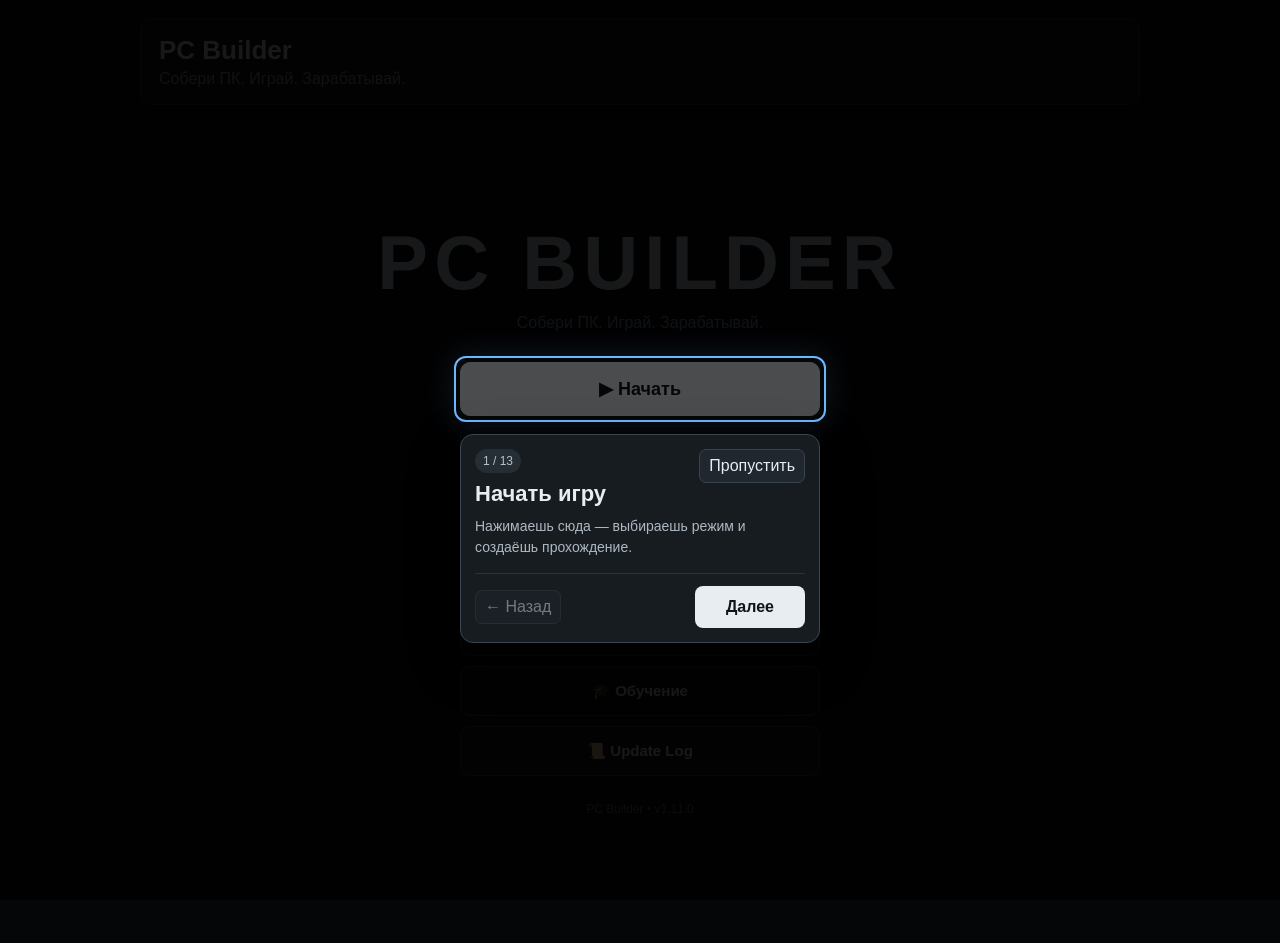
==== commit 034c344c: "Add files via upload" ====
--- a/index.html
+++ b/index.html
@@ -3,7 +3,7 @@
 <head>
   <meta charset="UTF-8">
   <meta name="viewport" content="width=device-width, initial-scale=1.0">
-  <title>PC Builder — v1.5.2</title>
+  <title>PC Builder — v1.11.0</title>
   <link rel="stylesheet" href="style.css">
   <meta name="theme-color" content="#101317">
 </head>
@@ -26,6 +26,7 @@
         <button id="startGameBtn" class="menu-main-btn">▶ Начать</button>
         <button id="loadGameBtn" class="menu-btn">📂 Загрузить</button>
         <button id="infoBtn" class="menu-btn">ℹ Информация</button>
+        <button id="achievementsBtn" class="menu-btn">🏆 Достижения</button>
         <button id="settingsBtn" class="menu-btn">⚙ Настройки</button>
         <button id="tutorialBtn" class="menu-btn">🎓 Обучение</button>
         <button id="updateLogBtn" class="menu-btn">📜 Update Log</button>
@@ -33,7 +34,7 @@
       <div id="continueWrap" class="continue-wrap hidden">
         <button id="continueBtn" class="menu-link-btn">↩ Продолжить текущую игру</button>
       </div>
-      <div class="menu-version">PC Builder • v1.5.2</div>
+      <div class="menu-version">PC Builder • v1.11.0</div>
     </section>
 
     <section id="modeScreen" class="screen hidden">
@@ -60,6 +61,25 @@
       </div>
     </section>
 
+
+    <div id="hardcoreConfirmModal" class="menu-modal hidden" aria-hidden="true">
+      <div class="menu-modal-backdrop"></div>
+      <section class="menu-modal-window hardcore-confirm-window" role="dialog" aria-modal="true" aria-labelledby="hardcoreConfirmTitle">
+        <div class="menu-modal-header"><h2 id="hardcoreConfirmTitle">⚠ Хардкор</h2></div>
+        <div class="menu-modal-body">
+          <div class="hardcore-warning">
+            <p><b>Хардкор очень сложен.</b></p>
+            <p>Этот режим создан только для тех, кто уже умеет обращаться с компьютерами и готов к жёстким ограничениям, поломкам и сложной сборке.</p>
+            <p><b>Действительно хочешь продолжить?</b></p>
+          </div>
+          <div class="hardcore-confirm-actions">
+            <button id="hardcoreConfirmYes" class="primary">Да, продолжить</button>
+            <button id="hardcoreConfirmNo" class="small">Нет, назад</button>
+          </div>
+        </div>
+      </section>
+    </div>
+
     <section id="gameScreen" class="screen hidden">
       <div class="grid">
         <section class="panel">
@@ -83,11 +103,16 @@
           <div class="earn-tabs" role="tablist" aria-label="Разделы заработка">
             <button id="miniGamesTab" class="earn-tab active" role="tab" aria-selected="true">🎮 Мини-игры</button>
             <button id="afkTab" class="earn-tab" role="tab" aria-selected="false">💤 AFK</button>
+            <button id="aiTab" class="earn-tab" role="tab" aria-selected="false">🤖 Обучение ИИ</button>
           </div>
 
           <div id="miniGamesSection" class="earn-section">
             <div id="gamePicker" class="game-picker"></div>
             <div id="gameArea" class="game-area hidden"></div>
+          </div>
+
+          <div id="aiSection" class="earn-section hidden">
+            <div id="aiArea" class="ai-area"></div>
           </div>
 
           <div id="afkSection" class="earn-section hidden">
@@ -112,6 +137,7 @@
             <h2>🛒 Магазин комплектующих</h2>
             <div class="shop-actions"><button id="saveBtn" class="small">💾 Сохранить</button><button id="resetBtn" class="small danger">Сбросить</button></div>
           </div>
+          <div id="marketEventBanner" class="market-event-banner" aria-live="polite"></div>
           <div class="shop-launch">
             <div>
               <strong>Каталог открыт в отдельном окне.</strong>
@@ -123,6 +149,30 @@
       </div>
     </section>
   </main>
+
+  <div id="purchaseCouponModal" class="menu-modal hidden" aria-hidden="true">
+    <div class="menu-modal-backdrop" id="purchaseCouponBackdrop"></div>
+    <section class="menu-modal-window purchase-coupon-window" role="dialog" aria-modal="true" aria-labelledby="purchaseCouponTitle">
+      <div class="menu-modal-header"><h2 id="purchaseCouponTitle">🎟 Купон</h2></div>
+      <div id="purchaseCouponContent" class="menu-modal-body"></div>
+      <div class="purchase-coupon-actions">
+        <button id="purchaseCouponUseBtn" class="primary">Использовать купон</button>
+        <button id="purchaseCouponNoBtn" class="small">Купить без купона</button>
+        <button id="purchaseCouponCancelBtn" class="small danger">Отмена</button>
+      </div>
+    </section>
+  </div>
+
+  <div id="couponReceivedModal" class="menu-modal hidden" aria-hidden="true">
+    <div class="menu-modal-backdrop"></div>
+    <section class="menu-modal-window coupon-received-window" role="dialog" aria-modal="true" aria-labelledby="couponReceivedTitle">
+      <div class="menu-modal-header"><h2 id="couponReceivedTitle">🎟 Купон</h2></div>
+      <div id="couponReceivedContent" class="menu-modal-body"></div>
+      <div class="coupon-received-actions">
+        <button id="couponReceivedOkBtn" class="primary">Понятно</button>
+      </div>
+    </section>
+  </div>
 
   <div id="shopModal" class="shop-modal hidden" aria-hidden="true">
     <div class="shop-modal-backdrop" data-close-shop></div>
@@ -233,6 +283,17 @@
     </section>
   </div>
 
+  <div id="achievementsModal" class="menu-modal hidden" aria-hidden="true">
+    <div class="menu-modal-backdrop" data-close-menu-modal="achievements"></div>
+    <section class="menu-modal-window achievements-window" role="dialog" aria-modal="true" aria-labelledby="achievementsTitle">
+      <div class="menu-modal-header"><h2 id="achievementsTitle">🏆 Достижения</h2><button class="small" data-close-menu-modal="achievements">Закрыть</button></div>
+      <div class="menu-modal-body">
+        <p>Собирай определённые конфигурации и открывай достижения. Полученное достижение остаётся навсегда.</p>
+        <div id="achievementList" class="achievement-list"></div>
+      </div>
+    </section>
+  </div>
+
   <div id="updateLogModal" class="menu-modal hidden" aria-hidden="true">
     <div class="menu-modal-backdrop" data-close-menu-modal="log"></div>
     <section class="menu-modal-window update-log-window" role="dialog" aria-modal="true" aria-labelledby="updateLogTitle">
@@ -241,6 +302,15 @@
     </section>
   </div>
 
+  <canvas id="confettiCanvas" class="confetti-canvas" aria-hidden="true"></canvas>
+  <div id="achievementToast" class="achievement-toast" aria-live="polite" aria-atomic="true">
+    <div id="achievementToastIcon" class="achievement-toast-icon">🏆</div>
+    <div class="achievement-toast-text">
+      <strong>Достижение получено!</strong>
+      <span id="achievementToastName"></span>
+    </div>
+  </div>
+
   <script src="script.js"></script>
 </body>
 </html>
--- a/style.css
+++ b/style.css
@@ -249,6 +249,27 @@
 .shop-item:last-child { border-bottom: 0; }
 .item-name { font-weight: 700; }
 .item-desc { margin-top: 4px; color: #8f99a3; font-size: 13px; }
+.market-event-banner {
+  display: none;
+  margin: 10px 0;
+  padding: 12px 14px;
+  border: 1px solid #3e4c59;
+  border-radius: 10px;
+  background: #141a20;
+  color: #dbe3ea;
+}
+.market-event-banner.active { display: grid; gap: 3px; }
+.market-event-banner strong { font-size: 14px; }
+.market-event-banner span { color: #aeb8c2; font-size: 12px; line-height: 1.4; }
+.market-event-banner small { color: #7f8993; font-size: 11px; }
+.market-event-banner.event-ai_development { border-color: #6d5790; }
+.market-event-banner.event-overproduction { border-color: #557b62; }
+.market-event-banner.event-factory_explosion { border-color: #92585a; }
+.market-event-banner.event-black_friday { border-color: #7d6b3e; }
+body.theme-light .market-event-banner { background: #f4f6f8; border-color: #c8d0d8; color: #20262c; }
+body.theme-light .market-event-banner span { color: #5c6670; }
+body.theme-light .market-event-banner small { color: #7b858f; }
+
 .shop-meta {
   margin: -4px 0 10px;
   color: #8f99a3;
@@ -1053,3 +1074,225 @@
   .panel-title > *, .game-header > * { min-width: 0; max-width: 100%; }
   .catalog-tabs { overflow-x: hidden; }
 }
+
+
+/* v1.6.0 — Achievements */
+.achievements-window { width: min(920px, 100%); }
+.achievement-list { display: grid; gap: 12px; }
+.achievement-card {
+  padding: 14px;
+  border: 1px solid #303943;
+  border-radius: 12px;
+  background: #11161a;
+}
+.achievement-card.unlocked { border-color: #5d876e; }
+
+.achievement-progress { margin-top: 14px; display: grid; gap: 8px; }
+.achievement-progress-label { font-size: 13px; color: var(--muted); }
+.achievement-progress-bar { height: 8px; border-radius: 999px; background: var(--panel-2); border: 1px solid var(--border); overflow: hidden; }
+.achievement-progress-bar span { display: block; height: 100%; border-radius: inherit; background: #5d876e; transition: width .25s ease; }
+.achievement-card.locked { opacity: .9; }
+.achievement-card-head { display: flex; align-items: flex-start; gap: 12px; }
+.achievement-icon { font-size: 30px; line-height: 1; }
+.achievement-title-wrap { min-width: 0; flex: 1; }
+.achievement-title-wrap h3 { margin: 0 0 5px; font-size: 18px; word-break: break-word; }
+.achievement-title-wrap p { margin: 0; color: #8f99a3; font-size: 13px; line-height: 1.45; }
+.achievement-status { flex: 0 0 auto; font-size: 12px; white-space: nowrap; }
+.achievement-reqs { list-style: none; padding: 10px 0 0; margin: 10px 0 0; border-top: 1px solid #252d35; display: grid; gap: 6px; }
+.achievement-req { display: grid; grid-template-columns: 18px 120px 1fr; gap: 8px; align-items: center; color: #a8b0b8; font-size: 12px; }
+.achievement-req.met { color: #8fd0a3; }
+.achievement-req span:last-child { min-width: 0; overflow-wrap: anywhere; }
+body.theme-light .achievement-card { background: var(--panel-2); border-color: var(--border); }
+body.theme-light .achievement-card.unlocked { border-color: #82a68e; }
+body.theme-light .achievement-title-wrap p { color: var(--muted); }
+body.theme-light .achievement-reqs { border-color: var(--border); }
+body.theme-light .achievement-req { color: var(--soft); }
+body.theme-light .achievement-req.met { color: #35734a; }
+@media (max-width: 760px) {
+  .achievement-card-head { flex-wrap: wrap; }
+  .achievement-status { width: 100%; }
+  .achievement-req { grid-template-columns: 18px 1fr; }
+  .achievement-req b { grid-column: 2; }
+  .achievement-req span:last-child { grid-column: 2; }
+}
+
+
+/* v1.6.3 — Achievement celebration */
+.confetti-canvas {
+  position: fixed;
+  inset: 0;
+  width: 100%;
+  height: 100%;
+  pointer-events: none;
+  z-index: 5000;
+}
+.achievement-toast {
+  position: fixed;
+  top: 24px;
+  right: 24px;
+  z-index: 5001;
+  width: min(360px, calc(100vw - 32px));
+  display: flex;
+  align-items: center;
+  gap: 13px;
+  padding: 14px 16px;
+  border: 1px solid #5d876e;
+  border-radius: 14px;
+  background: #171c21;
+  color: #e8edf2;
+  box-shadow: 0 14px 40px rgba(0,0,0,.42);
+  transform: translateX(calc(100% + 30px));
+  opacity: 0;
+  pointer-events: none;
+  transition: transform .28s ease, opacity .28s ease;
+}
+.achievement-toast.show {
+  transform: translateX(0);
+  opacity: 1;
+}
+.achievement-toast-icon {
+  flex: 0 0 auto;
+  font-size: 34px;
+  line-height: 1;
+}
+.achievement-toast-text {
+  min-width: 0;
+  display: grid;
+  gap: 4px;
+}
+.achievement-toast-text strong { font-size: 15px; }
+.achievement-toast-text span {
+  color: #c0c8cf;
+  font-size: 13px;
+  line-height: 1.35;
+  overflow-wrap: anywhere;
+}
+body.theme-light .achievement-toast {
+  background: var(--panel-2);
+  border-color: #82a68e;
+  color: var(--text);
+}
+body.theme-light .achievement-toast-text span { color: var(--muted); }
+@media (max-width: 760px) {
+  .achievement-toast {
+    top: 12px;
+    right: 12px;
+    width: min(340px, calc(100vw - 24px));
+  }
+}
+
+/* v1.6.5 — visible achievement status */
+.menu-btn.has-achievements {
+  border-color: #6f9f7f;
+}
+body.theme-light .menu-btn.has-achievements {
+  border-color: #7ca789;
+}
+
+
+/* Manufacturer badges */
+.manufacturer-tag, .platform-tag {
+  display: inline-block;
+  margin-left: 8px;
+  font-weight: 800;
+  letter-spacing: .1px;
+  white-space: nowrap;
+}
+.manufacturer-tag { text-shadow: 0 0 7px currentColor, 0 0 14px currentColor; }
+.manufacturer-amd { color: #e24b56; }
+.manufacturer-intel { color: #4d91ff; }
+.manufacturer-nvidia { color: #b875ff; }
+.manufacturer-board { color: #e1e7ee; text-shadow: 0 0 7px rgba(225,231,238,.45), 0 0 13px rgba(225,231,238,.18); }
+.platform-tag { font-size: 11px; opacity: .95; }
+.platform-amd { color: #e24b56; text-shadow: 0 0 6px rgba(226,75,86,.55); }
+.platform-intel { color: #4d91ff; text-shadow: 0 0 6px rgba(77,145,255,.55); }
+.platform-neutral { color: #aeb8c2; }
+body.theme-light .manufacturer-board { color: #3c4854; text-shadow: 0 0 7px rgba(60,72,84,.22); }
+
+
+/* v1.8.18 — AI training */
+.earn-tabs { display:grid; grid-template-columns:repeat(3,minmax(0,1fr)); gap:8px; margin:12px 0 14px; }
+.ai-area { margin-top:12px; }
+.ai-status-card { padding:14px; border:1px solid #303943; border-radius:11px; background:#11161a; }
+.ai-status-card.ai-active { min-height:320px; }
+.ai-summary { display:flex; justify-content:space-between; gap:12px; flex-wrap:wrap; align-items:flex-start; }
+.ai-summary > div { display:grid; gap:4px; }
+.ai-summary b { font-size:18px; }
+.ai-summary span { color:#8f99a3; font-size:12px; line-height:1.4; }
+.ai-requirement { margin:12px 0; padding:10px; border-radius:9px; border:1px solid #37414b; }
+.ai-requirement.ai-ok { border-color:#4d8b68; background:#14231b; }
+.ai-requirement.ai-locked { border-color:#8a4d4d; background:#251616; }
+.ai-wires-grid { display:grid; grid-template-columns:1fr 1fr; gap:14px; margin:22px 0 10px; }
+.ai-wire-col { display:grid; gap:8px; }
+.ai-wire-col b { font-size:13px; color:#aeb8c2; }
+.ai-wire-btn,.ai-wire-target { min-height:44px; border:1px solid #394550; border-radius:9px; background:#171d22; color:#eef3f6; font-weight:700; }
+.ai-wire-btn:hover,.ai-wire-target:hover { border-color:#697580; transform:translateY(-1px); }
+.ai-word-task,.ai-download-task,.ai-file-task { margin-top:22px; }
+.ai-word-task { display:grid; gap:10px; max-width:520px; margin-left:auto; margin-right:auto; }
+.ai-word-prompt { padding:18px; border:1px dashed #697580; border-radius:10px; text-align:center; font-size:26px; font-weight:900; letter-spacing:.03em; }
+.ai-task-status { min-height:20px; margin-top:10px; text-align:center; color:#aeb8c2; font-size:12px; }
+.ai-download-task { text-align:center; }
+.ai-download-percent { font-size:44px; font-weight:900; margin-bottom:12px; }
+.ai-download-bar { height:12px; overflow:hidden; border-radius:999px; background:#303943; }
+.ai-download-bar > div { height:100%; background:#4aa879; transition:width .05s linear; }
+.ai-file-task { display:grid; grid-template-columns:1fr auto 1fr; gap:14px; align-items:center; max-width:620px; margin-left:auto; margin-right:auto; }
+.ai-file,.ai-folder { min-height:120px; display:grid; place-items:center; border:2px dashed #4a5662; border-radius:12px; background:#171d22; font-weight:800; user-select:none; }
+.ai-file { cursor:grab; }
+.ai-folder.drop-ready { border-color:#4aa879; box-shadow:0 0 0 2px rgba(74,168,121,.2), 0 0 18px rgba(74,168,121,.25); }
+.ai-file-arrow { font-size:28px; color:#8f99a3; }
+.ai-window-stack { position:relative; min-height:220px; margin:20px auto 0; max-width:640px; }
+.ai-fake-window { position:absolute; width:48%; padding:14px; border:1px solid #56636f; border-radius:10px; background:#171d22; box-shadow:0 12px 30px rgba(0,0,0,.28); }
+.ai-fake-window:first-child { left:2%; top:12px; transform:rotate(-1deg); }
+.ai-fake-window:nth-child(2) { right:2%; top:70px; transform:rotate(1deg); }
+.ai-fake-window.closed { opacity:.12; pointer-events:none; transform:scale(.94); }
+.ai-fake-window p { color:#8f99a3; font-size:12px; min-height:32px; }
+body.theme-light .ai-status-card { background:#fff; color:#1b242c; border-color:#cbd3da; }
+body.theme-light .ai-summary span, body.theme-light .ai-task-status { color:#65707a; }
+body.theme-light .ai-wire-btn, body.theme-light .ai-wire-target, body.theme-light .ai-file, body.theme-light .ai-folder, body.theme-light .ai-fake-window { background:#f5f7f8; color:#1b242c; border-color:#cbd3da; }
+@media (max-width: 700px) {
+  .earn-tabs { grid-template-columns:1fr; }
+  .ai-wires-grid { grid-template-columns:1fr; }
+  .ai-file-task { grid-template-columns:1fr; }
+  .ai-file-arrow { transform:rotate(90deg); text-align:center; }
+  .ai-fake-window { width:76%; }
+  .ai-fake-window:nth-child(2) { right:0; }
+}
+
+.ai-badge-row{display:flex;gap:8px;flex-wrap:wrap;justify-content:flex-end;align-items:center}.ai-boost{color:#8fb4ff;border-color:#5877b5;box-shadow:0 0 8px rgba(88,119,181,.28)}.xeon-boost{color:#9d8bff;border-color:#6650a6;box-shadow:0 0 8px rgba(102,80,166,.28)}
+
+
+/* CPU бонусы для активного заработка */
+.cpu-purple-bonus { color: #b875ff; text-shadow: 0 0 7px rgba(184,117,255,.75), 0 0 15px rgba(184,117,255,.42); font-weight: 800; white-space: nowrap; }
+.reward-bonus-active { box-shadow: 0 0 10px rgba(184,117,255,.16); }
+
+.hardcore-confirm-window { width:min(560px,100%); }
+.hardcore-warning { padding:14px; border:1px solid #5b3e3e; border-radius:10px; background:#211719; }
+.hardcore-warning p { margin:0 0 10px; }
+.hardcore-warning p:last-child { margin-bottom:0; }
+.hardcore-confirm-actions { display:grid; gap:8px; margin-top:14px; }
+.hardcore-confirm-actions .primary, .hardcore-confirm-actions .small { width:100%; }
+body.theme-light .hardcore-warning { border-color:#d9bcbc; background:#fff4f4; }
+
+
+/* v1.10.0: купоны и таймер реакции */
+.reaction-window-timer { font-size:13px; font-weight:700; color:#a9b5c0; min-height:20px; }
+body.theme-light .reaction-window-timer { color:#65707a; }
+.purchase-coupon-window { width:min(560px,100%); }
+.purchase-price-grid { display:grid; grid-template-columns:repeat(2,minmax(0,1fr)); gap:12px; margin:18px 0; }
+.purchase-price-grid > div { padding:14px; border:1px solid #39434d; border-radius:12px; display:grid; gap:6px; background:#151b20; }
+.purchase-price-grid span { color:#8f99a3; font-size:12px; }
+.purchase-price-grid b { font-size:22px; }
+.purchase-price-grid .coupon-price { border-color:#8b54c7; box-shadow:0 0 14px rgba(184,117,255,.22); }
+.purchase-price-grid .coupon-price b, .purchase-price-grid .coupon-price span { color:#b875ff; }
+.purchase-coupon-note { color:#8f99a3; font-size:13px; }
+.purchase-coupon-actions { display:grid; gap:8px; padding:0 18px 18px; }
+@media (max-width:700px) { .purchase-price-grid { grid-template-columns:1fr; } }
+
+
+/* v1.10.1: уведомление о получении купона */
+.coupon-received-window { width:min(560px,100%); }
+.coupon-received-actions { display:grid; gap:8px; padding:0 18px 18px; }
+.coupon-received-actions .primary { width:100%; }
+
+.shop-actions .danger { border-color:#7a3f49; }
+.shop-actions{flex-wrap:wrap;}
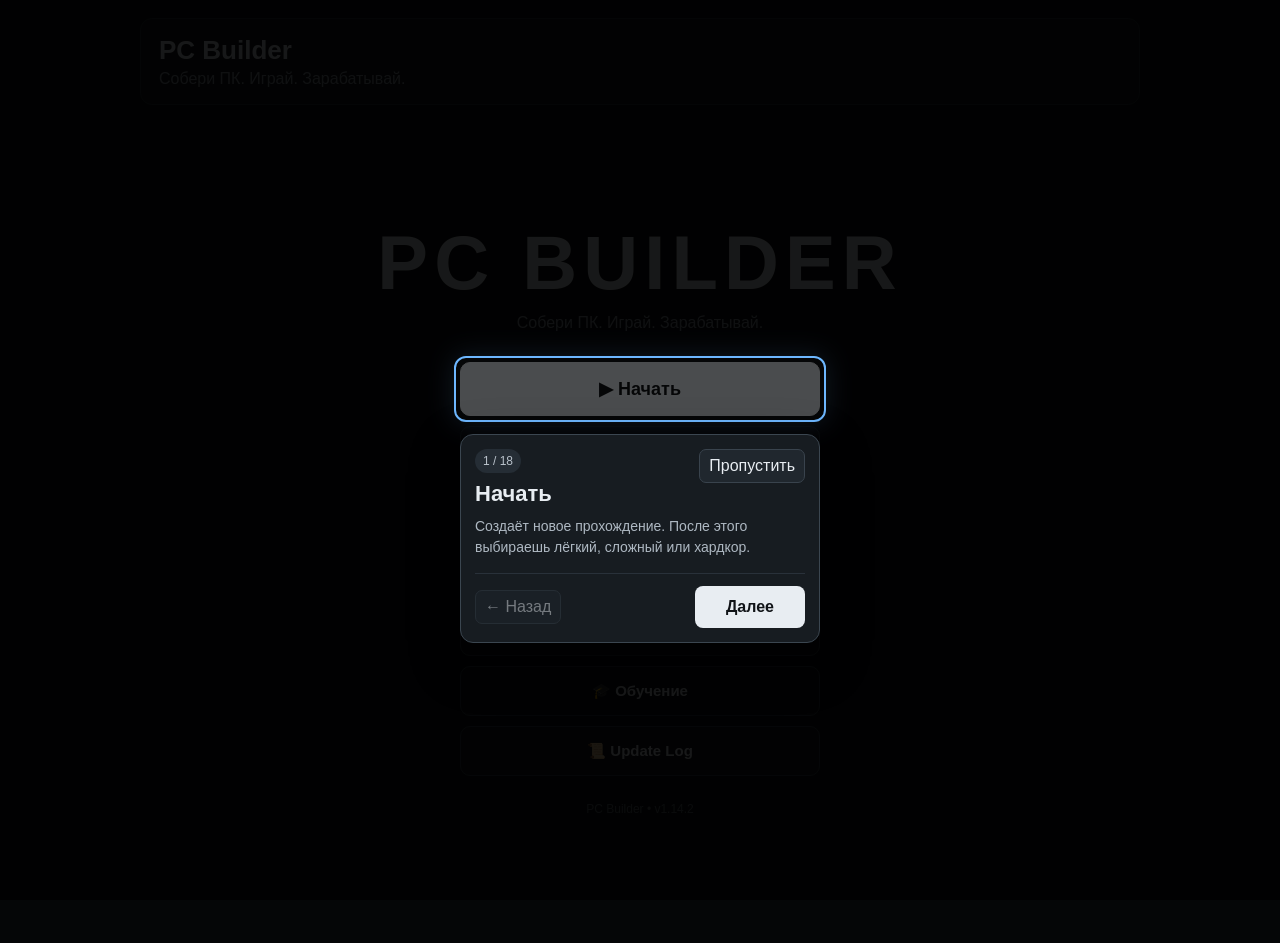
==== commit d822ce8c: "Add files via upload" ====
--- a/index.html
+++ b/index.html
@@ -3,7 +3,7 @@
 <head>
   <meta charset="UTF-8">
   <meta name="viewport" content="width=device-width, initial-scale=1.0">
-  <title>PC Builder — v1.11.0</title>
+  <title>PC Builder — v1.14.2</title>
   <link rel="stylesheet" href="style.css">
   <meta name="theme-color" content="#101317">
 </head>
@@ -34,7 +34,7 @@
       <div id="continueWrap" class="continue-wrap hidden">
         <button id="continueBtn" class="menu-link-btn">↩ Продолжить текущую игру</button>
       </div>
-      <div class="menu-version">PC Builder • v1.11.0</div>
+      <div class="menu-version">PC Builder • v1.14.2</div>
     </section>
 
     <section id="modeScreen" class="screen hidden">
@@ -84,7 +84,7 @@
       <div class="grid">
         <section class="panel">
           <div class="panel-title">
-            <h2>🖥️ Мой ПК</h2>
+            <h2 class="pc-title">🖥️ Мой ПК <span id="pcCoupons" class="pc-coupons" aria-label="Купоны"></span></h2>
             <span id="modeLabel" class="badge"></span>
           </div>
           <div id="pcParts" class="parts"></div>
@@ -150,6 +150,27 @@
     </section>
   </main>
 
+
+  <div id="osModal" class="menu-modal hidden" aria-hidden="true">
+    <div class="menu-modal-backdrop"></div>
+    <section class="menu-modal-window" role="dialog" aria-modal="true" aria-labelledby="osTitle">
+      <div class="menu-modal-header"><h2 id="osTitle">💿 Операционная система</h2><button id="osCloseBtn" class="small">Закрыть</button></div>
+      <div id="osOptions" class="menu-modal-body os-options"></div>
+    </section>
+  </div>
+
+  <div id="osInstallModal" class="menu-modal hidden os-install-modal" aria-hidden="true">
+    <div class="menu-modal-backdrop"></div>
+    <section class="menu-modal-window os-install-window" role="dialog" aria-modal="true" aria-labelledby="osInstallTitle">
+      <div class="menu-modal-header"><h2 id="osInstallTitle">💿 Установка ОС</h2></div>
+      <div class="menu-modal-body os-install-body">
+        <p id="osInstallText">Загрузка и установка ОС...</p>
+        <div class="os-install-progress"><div id="osInstallProgressBar"></div></div>
+        <div id="osInstallStatus" class="os-install-status">0% · 0 сек</div>
+      </div>
+    </section>
+  </div>
+
   <div id="purchaseCouponModal" class="menu-modal hidden" aria-hidden="true">
     <div class="menu-modal-backdrop" id="purchaseCouponBackdrop"></div>
     <section class="menu-modal-window purchase-coupon-window" role="dialog" aria-modal="true" aria-labelledby="purchaseCouponTitle">
@@ -163,6 +184,19 @@
     </section>
   </div>
 
+  <div id="extraCouponPurchaseModal" class="menu-modal hidden" aria-hidden="true">
+    <div class="menu-modal-backdrop" id="extraCouponPurchaseBackdrop"></div>
+    <section class="menu-modal-window extra-coupon-purchase-window" role="dialog" aria-modal="true" aria-labelledby="extraCouponPurchaseTitle">
+      <div class="menu-modal-header"><h2 id="extraCouponPurchaseTitle">🎟️ EXTRA COUPON</h2></div>
+      <div id="extraCouponPurchaseContent" class="menu-modal-body"></div>
+      <div class="extra-coupon-purchase-actions">
+        <button id="extraCouponPurchaseBuyBtn" class="primary">Купить</button>
+        <button id="extraCouponPurchaseUseBothBtn" class="small extra-coupon-both hidden">Купить вместе с купоном на скидку</button>
+        <button id="extraCouponPurchaseCancelBtn" class="small danger">Отмена</button>
+      </div>
+    </section>
+  </div>
+
   <div id="couponReceivedModal" class="menu-modal hidden" aria-hidden="true">
     <div class="menu-modal-backdrop"></div>
     <section class="menu-modal-window coupon-received-window" role="dialog" aria-modal="true" aria-labelledby="couponReceivedTitle">
@@ -170,6 +204,17 @@
       <div id="couponReceivedContent" class="menu-modal-body"></div>
       <div class="coupon-received-actions">
         <button id="couponReceivedOkBtn" class="primary">Понятно</button>
+      </div>
+    </section>
+  </div>
+
+  <div id="sellBlockedModal" class="menu-modal hidden" aria-hidden="true">
+    <div class="menu-modal-backdrop"></div>
+    <section class="menu-modal-window sell-blocked-window" role="dialog" aria-modal="true" aria-labelledby="sellBlockedTitle">
+      <div class="menu-modal-header"><h2 id="sellBlockedTitle">🚫 Продажа запрещена</h2></div>
+      <div id="sellBlockedContent" class="menu-modal-body"></div>
+      <div class="sell-blocked-actions">
+        <button id="sellBlockedOkBtn" class="primary">Понятно</button>
       </div>
     </section>
   </div>
@@ -303,6 +348,14 @@
   </div>
 
   <canvas id="confettiCanvas" class="confetti-canvas" aria-hidden="true"></canvas>
+  <div id="extraCouponToast" class="extra-coupon-toast" aria-live="polite" aria-atomic="true">
+    <div class="extra-coupon-toast-icon">🎟️</div>
+    <div class="extra-coupon-toast-text">
+      <strong>EXTRA COUPON!</strong>
+      <span>Можно купить одну деталь даже при SOLD OUT.</span>
+    </div>
+  </div>
+
   <div id="achievementToast" class="achievement-toast" aria-live="polite" aria-atomic="true">
     <div id="achievementToastIcon" class="achievement-toast-icon">🏆</div>
     <div class="achievement-toast-text">
--- a/style.css
+++ b/style.css
@@ -1237,7 +1237,10 @@
 .ai-download-bar > div { height:100%; background:#4aa879; transition:width .05s linear; }
 .ai-file-task { display:grid; grid-template-columns:1fr auto 1fr; gap:14px; align-items:center; max-width:620px; margin-left:auto; margin-right:auto; }
 .ai-file,.ai-folder { min-height:120px; display:grid; place-items:center; border:2px dashed #4a5662; border-radius:12px; background:#171d22; font-weight:800; user-select:none; }
-.ai-file { cursor:grab; }
+.ai-file { cursor:grab; touch-action:none; }
+.ai-file.selected { border-color:#5e9ee8; }
+.ai-file.dragging { cursor:grabbing; transform:scale(.98); }
+.ai-folder { touch-action:none; }
 .ai-folder.drop-ready { border-color:#4aa879; box-shadow:0 0 0 2px rgba(74,168,121,.2), 0 0 18px rgba(74,168,121,.25); }
 .ai-file-arrow { font-size:28px; color:#8f99a3; }
 .ai-window-stack { position:relative; min-height:220px; margin:20px auto 0; max-width:640px; }
@@ -1296,3 +1299,133 @@
 
 .shop-actions .danger { border-color:#7a3f49; }
 .shop-actions{flex-wrap:wrap;}
+
+
+.os-options { display: grid; gap: 10px; }
+.os-option { display: flex; align-items: center; justify-content: space-between; gap: 14px; padding: 14px 16px; border: 1px solid #303943; border-radius: 10px; background: #171c21; text-align: left; }
+.os-option:hover, .os-option.active { border-color: #66727e; background: #1b2228; }
+.os-option strong { font-size: 16px; }
+.os-option span { color: #98a2ad; font-size: 13px; }
+.os-part b { color: #d9e1e8; }
+
+
+/* v1.14.0 — EXTRA COUPON */
+.extra-coupon-button {
+  border-color: #b875ff;
+  color: #d5a8ff;
+  font-weight: 900;
+  text-shadow: 0 0 8px rgba(184,117,255,.55);
+  box-shadow: 0 0 12px rgba(184,117,255,.18);
+}
+.extra-coupon-button:hover {
+  border-color: #d5a8ff;
+  background: #2a2035;
+  box-shadow: 0 0 18px rgba(184,117,255,.28);
+}
+.extra-coupon-purchase-window { width:min(560px,100%); }
+.extra-coupon-price {
+  display:grid;
+  gap:6px;
+  margin:18px 0;
+  padding:16px;
+  border:1px solid #8b54c7;
+  border-radius:12px;
+  background:#1b1522;
+  box-shadow:0 0 18px rgba(184,117,255,.14);
+}
+.extra-coupon-price span { color:#c6a5e7; font-size:12px; }
+.extra-coupon-price b { font-size:28px; color:#d5a8ff; }
+.extra-coupon-note { color:#9faab4; font-size:13px; line-height:1.45; }
+.extra-coupon-purchase-actions { display:grid; gap:8px; padding:0 18px 18px; }
+.extra-coupon-purchase-actions .primary, .extra-coupon-purchase-actions .small { width:100%; }
+.extra-coupon-toast {
+  position:fixed;
+  top:50%;
+  left:50%;
+  z-index:5003;
+  width:min(430px,calc(100vw - 28px));
+  display:flex;
+  align-items:center;
+  gap:14px;
+  padding:18px 20px;
+  border:2px solid #b875ff;
+  border-radius:18px;
+  background:rgba(20,15,27,.96);
+  color:#f3e8ff;
+  box-shadow:0 0 0 1px rgba(184,117,255,.18),0 20px 70px rgba(0,0,0,.55),0 0 36px rgba(184,117,255,.26);
+  transform:translate(-50%,-50%) scale(.82);
+  opacity:0;
+  pointer-events:none;
+}
+.extra-coupon-toast.show { animation:extraCouponPop 3.6s ease forwards; }
+.extra-coupon-toast-icon { flex:0 0 auto; font-size:44px; line-height:1; filter:drop-shadow(0 0 10px rgba(184,117,255,.7)); }
+.extra-coupon-toast-text { min-width:0; display:grid; gap:5px; }
+.extra-coupon-toast-text strong { font-size:22px; letter-spacing:.05em; }
+.extra-coupon-toast-text span { color:#d7cde0; font-size:13px; line-height:1.4; }
+@keyframes extraCouponPop {
+  0% { transform:translate(-50%,-50%) scale(.65) rotate(-2deg); opacity:0; }
+  12% { transform:translate(-50%,-50%) scale(1.04) rotate(1deg); opacity:1; }
+  20% { transform:translate(-50%,-50%) scale(1) rotate(0); opacity:1; }
+  78% { transform:translate(-50%,-50%) scale(1) rotate(0); opacity:1; }
+  100% { transform:translate(-50%,-56%) scale(.94) rotate(1deg); opacity:0; }
+}
+.sell-blocked-window { width:min(560px,100%); }
+.sell-blocked-card {
+  padding:18px;
+  border:1px solid #7a3f49;
+  border-radius:14px;
+  background:#251719;
+  text-align:center;
+}
+.sell-blocked-icon { font-size:40px; margin-bottom:8px; }
+.sell-blocked-card h3 { margin:0 0 8px; }
+.sell-blocked-card p { margin:0; color:#c4aeb2; line-height:1.45; }
+.sell-blocked-actions { display:grid; gap:8px; padding:0 18px 18px; }
+.sell-blocked-actions .primary { width:100%; }
+body.theme-light .extra-coupon-toast { background:rgba(250,247,253,.97); color:#2a2430; }
+body.theme-light .extra-coupon-toast-text span { color:#5e5465; }
+body.theme-light .extra-coupon-price { background:#faf6ff; }
+body.theme-light .sell-blocked-card { background:#fff4f4; border-color:#d8afb4; }
+body.theme-light .sell-blocked-card p { color:#6a5559; }
+@media (max-width:700px) {
+  .extra-coupon-toast { top:auto; bottom:18px; transform:translate(-50%,0) scale(.82); }
+  .extra-coupon-toast.show { animation:extraCouponPopMobile 3.6s ease forwards; }
+}
+@keyframes extraCouponPopMobile {
+  0% { transform:translate(-50%,12px) scale(.65); opacity:0; }
+  12% { transform:translate(-50%,0) scale(1.04); opacity:1; }
+  20% { transform:translate(-50%,0) scale(1); opacity:1; }
+  78% { transform:translate(-50%,0) scale(1); opacity:1; }
+  100% { transform:translate(-50%,6px) scale(.94); opacity:0; }
+}
+.event-coupon_giveaway { border-color:#8b54c7; }
+body.theme-light .event-coupon_giveaway { border-color:#aa82c8; }
+
+
+/* v1.14.1 — coupons + OS installation */
+.pc-title { display:flex; align-items:center; gap:10px; flex-wrap:wrap; }
+.pc-coupons { display:inline-flex; align-items:center; gap:6px; min-height:24px; }
+.pc-coupon { display:inline-flex; align-items:center; padding:4px 8px; border-radius:999px; font-size:11px; font-weight:900; letter-spacing:.02em; }
+.pc-coupon-normal { color:#8ff0ae; border:1px solid #4f9d6a; background:#13241a; text-shadow:0 0 7px rgba(96,220,133,.7); box-shadow:0 0 10px rgba(96,220,133,.16); }
+.pc-coupon-extra { color:#d7a8ff; border:1px solid #9a5fca; background:#21142b; text-shadow:0 0 8px rgba(184,117,255,.7); box-shadow:0 0 12px rgba(184,117,255,.18); }
+.os-install-modal { z-index:5005; }
+.os-install-window { width:min(560px,100%); }
+.os-install-body { text-align:center; }
+.os-install-body p { color:#b9c2cb; line-height:1.5; }
+.os-install-progress { height:14px; overflow:hidden; border:1px solid #37424d; border-radius:999px; background:#10161b; box-shadow:inset 0 0 0 1px rgba(255,255,255,.02); }
+.os-install-progress > div { height:100%; width:0; border-radius:inherit; background:#71b6ff; box-shadow:0 0 14px rgba(113,182,255,.32); transition:width .05s linear; }
+.os-install-status { margin-top:9px; color:#8f99a3; font-size:13px; }
+.extra-coupon-both { border-color:#5f9d6e; color:#9be6ad; box-shadow:0 0 12px rgba(96,220,133,.12); }
+.extra-coupon-both:hover { background:#17271b; border-color:#7ac58b; }
+.extra-coupon-discounted-price { display:grid; gap:6px; margin:0 0 14px; padding:14px 16px; border:1px solid #4f9d6a; border-radius:12px; background:#13241a; box-shadow:0 0 15px rgba(96,220,133,.10); }
+.extra-coupon-discounted-price span { color:#8fd59e; font-size:12px; }
+.extra-coupon-discounted-price b { font-size:24px; color:#9be6ad; }
+.extra-coupon-toast.coupon-normal { border-color:#53ad70; color:#e4ffeb; box-shadow:0 0 0 1px rgba(83,173,112,.18),0 20px 70px rgba(0,0,0,.55),0 0 36px rgba(83,173,112,.24); }
+.extra-coupon-toast.coupon-normal .extra-coupon-toast-icon { filter:drop-shadow(0 0 10px rgba(83,173,112,.7)); }
+.extra-coupon-toast.coupon-normal .extra-coupon-toast-text strong { text-shadow:0 0 9px rgba(96,220,133,.62); }
+.extra-coupon-toast.coupon-normal .extra-coupon-toast-text span { color:#cfe8d5; }
+
+body.theme-light .pc-coupon-normal { color:#27783f; border-color:#6eac80; background:#edf9f0; text-shadow:none; box-shadow:0 0 10px rgba(55,150,82,.14); }
+body.theme-light .pc-coupon-extra { color:#71409e; border-color:#aa82c8; background:#f7effc; text-shadow:none; box-shadow:0 0 12px rgba(145,83,187,.14); }
+body.theme-light .os-install-progress { background:#edf1f4; border-color:#c6d0d8; }
+body.theme-light .os-install-progress > div { background:#5d9be0; }
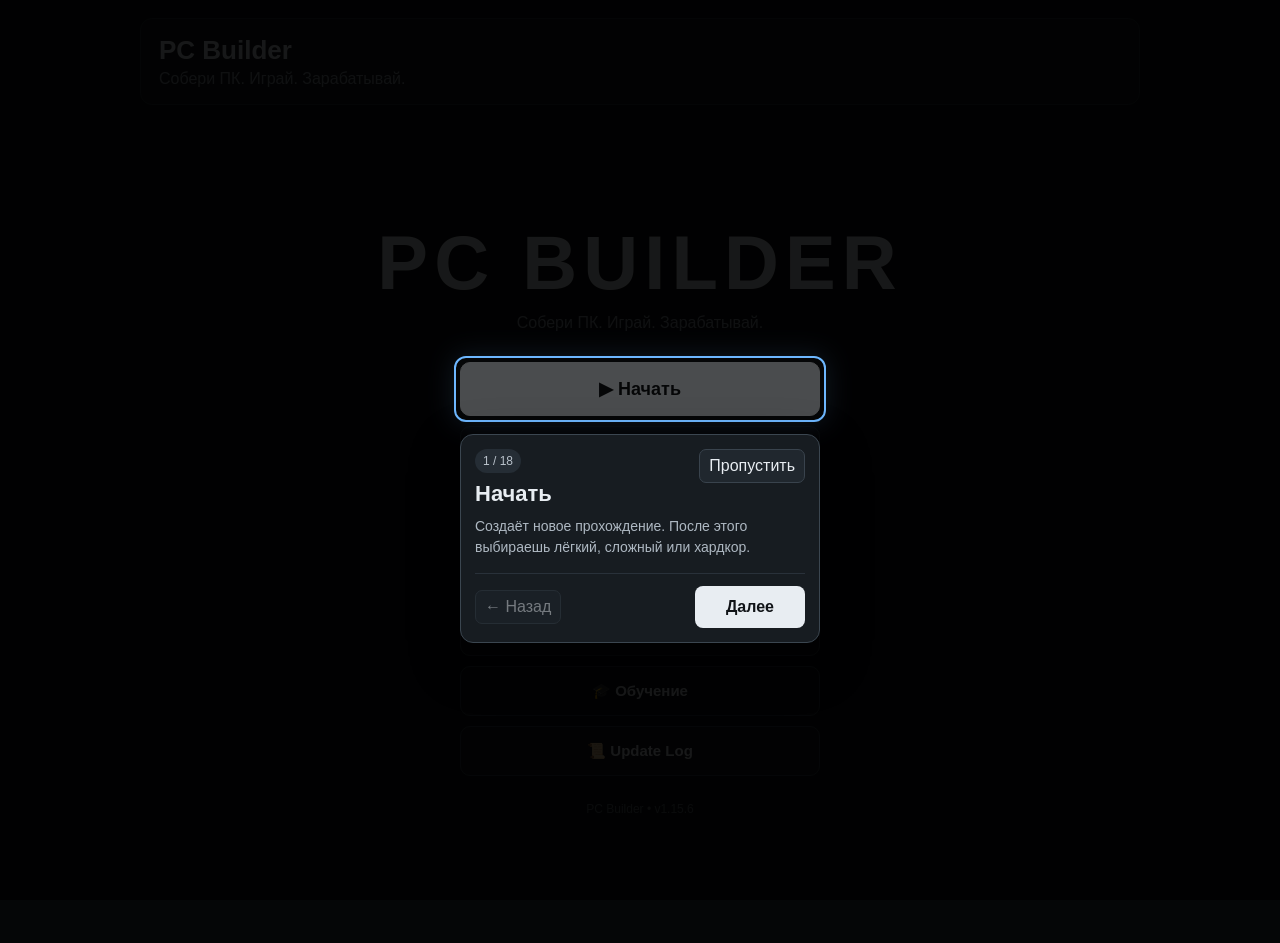
==== commit a7cca890: "Add files via upload" ====
--- a/index.html
+++ b/index.html
@@ -3,7 +3,7 @@
 <head>
   <meta charset="UTF-8">
   <meta name="viewport" content="width=device-width, initial-scale=1.0">
-  <title>PC Builder — v1.14.2</title>
+  <title>PC Builder — v1.15.6</title>
   <link rel="stylesheet" href="style.css">
   <meta name="theme-color" content="#101317">
 </head>
@@ -34,7 +34,7 @@
       <div id="continueWrap" class="continue-wrap hidden">
         <button id="continueBtn" class="menu-link-btn">↩ Продолжить текущую игру</button>
       </div>
-      <div class="menu-version">PC Builder • v1.14.2</div>
+      <div class="menu-version">PC Builder • v1.15.6</div>
     </section>
 
     <section id="modeScreen" class="screen hidden">
@@ -104,6 +104,7 @@
             <button id="miniGamesTab" class="earn-tab active" role="tab" aria-selected="true">🎮 Мини-игры</button>
             <button id="afkTab" class="earn-tab" role="tab" aria-selected="false">💤 AFK</button>
             <button id="aiTab" class="earn-tab" role="tab" aria-selected="false">🤖 Обучение ИИ</button>
+            <button id="programmingTab" class="earn-tab" role="tab" aria-selected="false">💻 Программирование</button>
           </div>
 
           <div id="miniGamesSection" class="earn-section">
@@ -113,6 +114,10 @@
 
           <div id="aiSection" class="earn-section hidden">
             <div id="aiArea" class="ai-area"></div>
+          </div>
+
+          <div id="programmingSection" class="earn-section hidden">
+            <div id="programmingArea" class="programming-area"></div>
           </div>
 
           <div id="afkSection" class="earn-section hidden">
@@ -219,6 +224,18 @@
     </section>
   </div>
 
+  <div id="compatibilityPurchaseModal" class="menu-modal hidden" aria-hidden="true">
+    <div class="menu-modal-backdrop"></div>
+    <section class="menu-modal-window compatibility-purchase-window" role="dialog" aria-modal="true" aria-labelledby="compatibilityPurchaseTitle">
+      <div class="menu-modal-header"><h2 id="compatibilityPurchaseTitle">⚠ Совместимость</h2></div>
+      <div id="compatibilityPurchaseContent" class="menu-modal-body"></div>
+      <div class="compatibility-purchase-actions">
+        <button id="compatibilityPurchaseYesBtn" class="primary">Да, купить</button>
+        <button id="compatibilityPurchaseNoBtn" class="small danger">Нет, отмена</button>
+      </div>
+    </section>
+  </div>
+
   <div id="shopModal" class="shop-modal hidden" aria-hidden="true">
     <div class="shop-modal-backdrop" data-close-shop></div>
     <section class="shop-window" role="dialog" aria-modal="true" aria-labelledby="shopWindowTitle">
--- a/style.css
+++ b/style.css
@@ -1429,3 +1429,111 @@
 body.theme-light .pc-coupon-extra { color:#71409e; border-color:#aa82c8; background:#f7effc; text-shadow:none; box-shadow:0 0 12px rgba(145,83,187,.14); }
 body.theme-light .os-install-progress { background:#edf1f4; border-color:#c6d0d8; }
 body.theme-light .os-install-progress > div { background:#5d9be0; }
+
+.mobile-game-controls { display:none; margin:10px auto 0; width:min(360px,100%); grid-template-columns:repeat(3,1fr); gap:8px; touch-action:none; user-select:none; }
+.mobile-game-controls .mobile-game-control { min-height:48px; border:1px solid #39434d; border-radius:10px; background:#20272e; color:#e8edf2; font-size:20px; font-weight:800; touch-action:none; user-select:none; -webkit-user-select:none; }
+.mobile-game-controls .mobile-game-control:active, .mobile-game-controls .mobile-game-control.pressed { transform:scale(.96); background:#29333c; }
+.mobile-controls-1 { grid-template-columns:1fr; max-width:150px; }
+.mobile-controls-2 { grid-template-columns:repeat(2,1fr); max-width:240px; }
+.mobile-controls-4 { grid-template-columns:repeat(3,1fr); max-width:300px; }
+.mobile-controls-5 { grid-template-columns:repeat(3,1fr); max-width:320px; }
+@media (max-width:760px) {
+  .mobile-game-controls { display:grid; }
+  .arcade-canvas { touch-action:none; }
+  .game-area { overflow-x:hidden; }
+}
+
+
+/* Component compatibility highlighting — Easy mode */
+.shop-item.compatibility-item-good { border-left: 3px solid #47c97b; padding-left: 10px; box-shadow: inset 4px 0 0 rgba(71,201,123,.12); }
+.shop-item.compatibility-item-partial { border-left: 3px solid #e8a447; padding-left: 10px; box-shadow: inset 4px 0 0 rgba(232,164,71,.12); }
+.shop-item.compatibility-item-bad { border-left: 3px solid #d85a63; padding-left: 10px; box-shadow: inset 4px 0 0 rgba(216,90,99,.12); }
+.compatibility-tag { display:inline-flex; align-items:center; padding:3px 6px; border-radius:999px; font-size:11px; font-weight:700; }
+.compatibility-good { color:#65d991; background:rgba(71,201,123,.10); box-shadow:0 0 9px rgba(71,201,123,.18); }
+.compatibility-partial { color:#f0b75e; background:rgba(232,164,71,.11); box-shadow:0 0 9px rgba(232,164,71,.18); }
+.compatibility-bad { color:#ef7a83; background:rgba(216,90,99,.10); box-shadow:0 0 9px rgba(216,90,99,.16); }
+.compatibility-warning-list { display:grid; gap:8px; margin:12px 0; padding:0; list-style:none; }
+.compatibility-warning-list li { padding:10px 12px; border:1px solid #443438; border-radius:8px; background:#1a1518; }
+.compatibility-warning-list li b, .compatibility-warning-list li span { display:block; }
+.compatibility-warning-list li span { margin-top:3px; color:#aeb8c2; font-size:12px; }
+.compatibility-purchase-actions { display:grid; grid-template-columns:1fr 1fr; gap:8px; padding:0 16px 16px; }
+body.theme-light .shop-item.compatibility-item-good { border-left-color:#2f9a5f; }
+body.theme-light .shop-item.compatibility-item-partial { border-left-color:#b77b22; }
+body.theme-light .shop-item.compatibility-item-bad { border-left-color:#b9434b; }
+body.theme-light .compatibility-warning-list li { background:#f4f6f8; border-color:#d8dde1; }
+body.theme-light .compatibility-warning-list li span { color:#59636d; }
+@media (max-width:760px) { .compatibility-purchase-actions { grid-template-columns:1fr; } }
+
+
+/* v1.15.0 — programming + mobile catalog overflow fixes */
+.shop-window, .shop-item, .shop-items-grid, .catalog-tree, .catalog-node { min-width:0; max-width:100%; }
+.shop-item > div:first-child, .item-name, .item-desc, .catalog-node strong, .catalog-node span { min-width:0; overflow-wrap:anywhere; word-break:break-word; }
+.shop-item { overflow:hidden; }
+.shop-buy { max-width:100%; white-space:normal; }
+@media (max-width:760px) {
+  .shop-item { grid-template-columns:minmax(0,1fr); gap:8px; }
+  .shop-item > .shop-actions, .shop-item > button, .shop-buy { width:100%; min-width:0; }
+  .shop-item .shop-actions { display:grid; grid-template-columns:1fr; }
+  .catalog-tabs { overflow-x:hidden; }
+}
+.programming-area { min-width:0; }
+.programming-card { padding:14px; border:1px solid #303943; border-radius:11px; background:#11161a; min-width:0; }
+.programming-summary { display:flex; justify-content:space-between; gap:12px; flex-wrap:wrap; }
+.programming-summary b { display:block; font-size:18px; margin-bottom:5px; }
+.programming-summary span { color:#8f99a3; font-size:13px; line-height:1.45; }
+.programming-badge-row { display:flex; gap:7px; flex-wrap:wrap; }
+.programming-requirement { margin-top:12px; padding:11px 12px; border:1px solid #4a3b55; border-radius:9px; line-height:1.45; }
+.programming-requirement.locked { color:#c8b8cd; background:#18151a; }
+.programming-editor-wrap { position:relative; margin-top:12px; min-height:170px; overflow:hidden; border:1px solid #39434d; border-radius:9px; background:#0d1217; }
+.programming-reference-overlay, .programming-editor { box-sizing:border-box; width:100%; min-height:170px; margin:0; padding:12px; font:13px/1.55 Consolas,Monaco,monospace; white-space:pre-wrap; overflow:auto; overflow-wrap:anywhere; tab-size:2; }
+.programming-reference-overlay { position:absolute; inset:0; z-index:1; pointer-events:none; color:rgba(210,220,230,.30); border:0; }
+.programming-editor { position:relative; z-index:2; resize:vertical; border:0; outline:none; background:transparent; color:#e8edf2; caret-color:#fff; }
+.programming-editor::placeholder { color:rgba(200,210,220,.38); }
+.programming-editor:focus { box-shadow:inset 0 0 0 1px #697580; }
+.programming-editor-note { margin-top:7px; color:#7f8993; font-size:12px; line-height:1.45; }
+.programming-editor-note code { color:#a9b4be; }
+.code-keyword { color:rgba(120,183,255,.52); }
+.code-string { color:rgba(155,224,168,.52); }
+.code-number { color:rgba(215,174,255,.52); }
+.programming-actions { display:grid; grid-template-columns:1fr 180px; gap:8px; margin-top:8px; }
+.programming-status { margin-top:8px; min-height:20px; color:#aeb8c2; font-size:12px; line-height:1.45; overflow-wrap:anywhere; }
+.programming-status code { color:#9bd6a5; }
+body.theme-light .programming-card { background:#f4f6f8; border-color:#c8d0d8; }
+body.theme-light .programming-editor-wrap { background:#fff; border-color:#c3cbd2; }
+body.theme-light .programming-reference-overlay { color:rgba(45,55,65,.25); }
+body.theme-light .programming-editor { color:#20262c; caret-color:#20262c; }
+body.theme-light .programming-editor::placeholder { color:rgba(70,80,90,.38); }
+body.theme-light .programming-summary span, body.theme-light .programming-status, body.theme-light .programming-editor-note { color:#65707a; }
+@media (max-width:700px) { .programming-actions { grid-template-columns:1fr; } .programming-editor-wrap,.programming-reference-overlay,.programming-editor { min-height:190px; } }
+
+/* v1.15.3 — active-line programming guide */
+.programming-reference-overlay { opacity:0; transition:opacity .08s ease; pointer-events:none; }
+.programming-editor:focus + .programming-reference-overlay { opacity:1; }
+.programming-editor-wrap { isolation:isolate; }
+
+/* v1.15.3 — exact programming input + responsive earning reward badges */
+#rewardInfo {
+  min-width: 0;
+  max-width: 100%;
+  white-space: normal;
+  overflow-wrap: anywhere;
+  word-break: break-word;
+  line-height: 1.35;
+  text-align: right;
+}
+#rewardInfo .cpu-purple-bonus {
+  white-space: normal;
+  overflow-wrap: anywhere;
+}
+.programming-editor-note { min-height: 18px; }
+
+@media (max-width: 700px) {
+  .mini-games-panel .panel-title { align-items: flex-start; gap: 8px; }
+  .mini-games-panel .panel-title h2 { min-width: 0; }
+  #rewardInfo { flex: 1 1 100%; width: 100%; text-align: left; }
+  .programming-summary { flex-direction: column; }
+  .programming-badge-row { width: 100%; }
+  .programming-badge-row .badge { white-space: normal; overflow-wrap: anywhere; }
+  .programming-editor-wrap { min-height: 190px; }
+  .programming-reference-overlay, .programming-editor { min-height: 190px; font-size: 12px; line-height: 1.55; }
+}
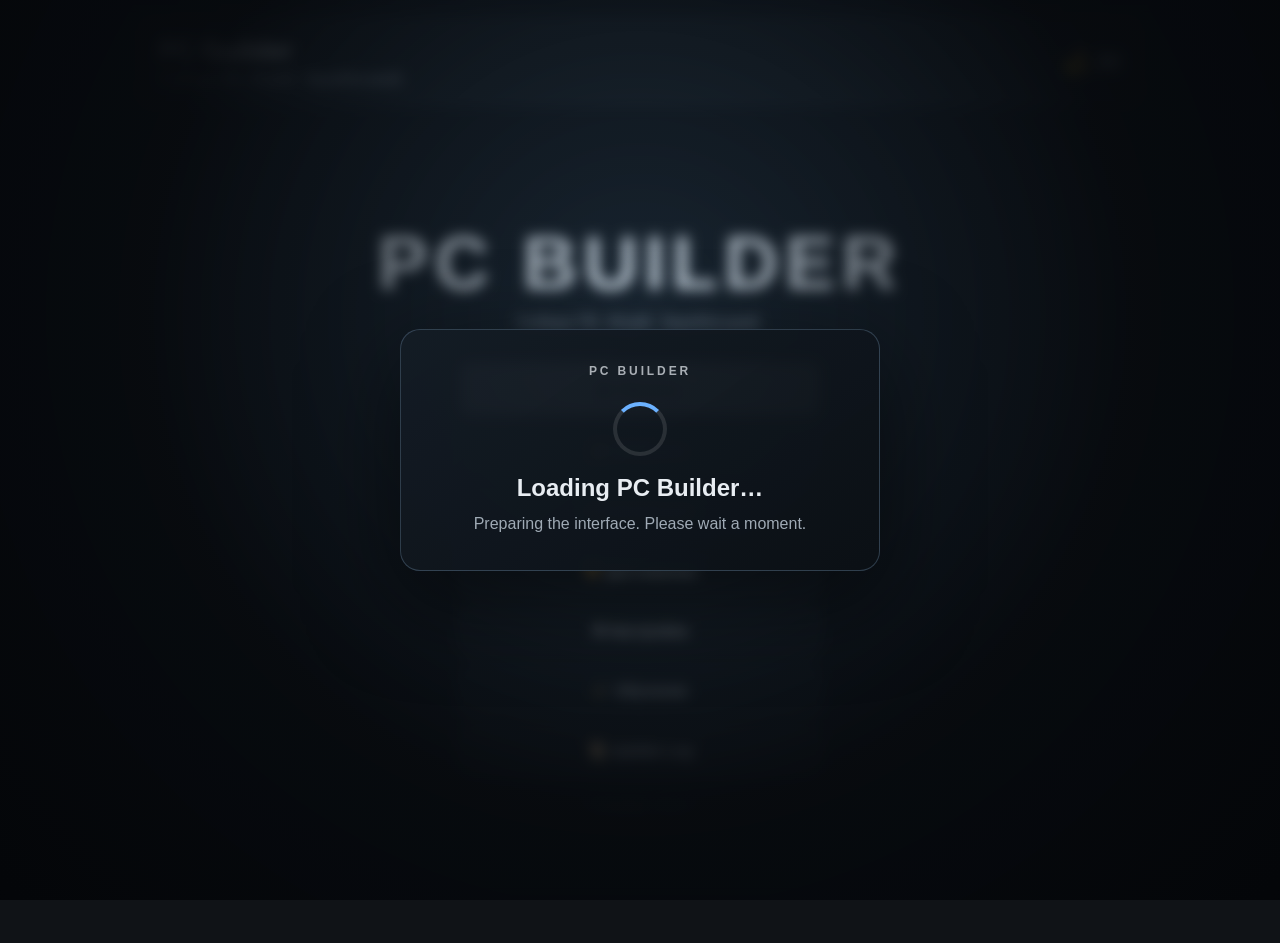
==== commit cf990fb7: "Add files via upload" ====
--- a/index.html
+++ b/index.html
@@ -1,13 +1,22 @@
 <!doctype html>
-<html lang="ru">
+<html lang="en">
 <head>
   <meta charset="UTF-8">
   <meta name="viewport" content="width=device-width, initial-scale=1.0">
-  <title>PC Builder — v1.15.6</title>
+  <title>PC Builder — v2.0.2</title>
   <link rel="stylesheet" href="style.css">
   <meta name="theme-color" content="#101317">
 </head>
 <body>
+  <div id="bootLoading" class="boot-loading" aria-live="polite" aria-busy="true">
+    <div class="boot-loading-backdrop"></div>
+    <section class="boot-loading-card" role="status" aria-label="Loading PC Builder">
+      <div class="boot-loading-logo">PC BUILDER</div>
+      <div class="boot-loading-spinner" aria-hidden="true"></div>
+      <h2 id="bootLoadingTitle">Loading PC Builder…</h2>
+      <p id="bootLoadingText">Preparing the interface. Please wait a moment.</p>
+    </section>
+  </div>
   <main class="app">
     <header class="topbar">
       <div>
@@ -34,7 +43,7 @@
       <div id="continueWrap" class="continue-wrap hidden">
         <button id="continueBtn" class="menu-link-btn">↩ Продолжить текущую игру</button>
       </div>
-      <div class="menu-version">PC Builder • v1.15.6</div>
+      <div class="menu-version">PC Builder • v2.0.2</div>
     </section>
 
     <section id="modeScreen" class="screen hidden">
@@ -58,9 +67,31 @@
           <b>🔴 Хардкор</b>
           <span>Практически голая система</span>
         </button>
-      </div>
-    </section>
-
+        <div class="light-mode-choice">
+          <button class="mode-card light" data-mode="light">
+            <b>🔵 Лайт</b>
+            <span>Спокойный режим без лишней экономики и случайных событий. При запуске можно включить новое обучение.</span>
+          </button>
+        </div>
+      </div>
+    </section>
+
+
+    <div id="lightTrainingConfirmModal" class="menu-modal light-training-modal hidden" aria-hidden="true">
+      <div class="menu-modal-backdrop"></div>
+      <section class="menu-modal-window light-training-window" role="dialog" aria-modal="true" aria-labelledby="lightTrainingTitle">
+        <div class="menu-modal-header"><h2 id="lightTrainingTitle">🎓 Лайт-режим</h2></div>
+        <div class="menu-modal-body">
+          <p><b>Включить новое обучение?</b></p>
+          <p>По умолчанию обучение выключено. При включении подсказки будут объяснять комплектующие и помогать разбирать ошибки прямо во время этого прохождения.</p>
+          <label class="light-training-toggle"><input id="lightTrainingToggle" type="checkbox"> <span>Включить обучение в этом прохождении</span></label>
+          <div class="light-training-actions">
+            <button id="lightTrainingStartBtn" class="primary">Начать Лайт</button>
+            <button id="lightTrainingCancelBtn" class="small">Назад</button>
+          </div>
+        </div>
+      </section>
+    </div>
 
     <div id="hardcoreConfirmModal" class="menu-modal hidden" aria-hidden="true">
       <div class="menu-modal-backdrop"></div>
@@ -96,8 +127,29 @@
 
         <section class="panel mini-games-panel">
           <div class="panel-title">
-            <h2>🎮 Заработок</h2>
-            <span id="rewardInfo" class="badge">Награда зависит от ПК</span>
+            <h2 id="earnPanelTitle">🎮 Заработок</h2>
+            <div class="earn-header-tools">
+              <span id="rewardInfo" class="badge">Награда зависит от ПК</span>
+              <button id="examBtn" class="small danger exam-inline" disabled>📝 Экзамен</button>
+            </div>
+          </div>
+
+          <div id="lightModeSection" class="light-mode-section hidden" aria-live="polite">
+            <div class="light-mode-intro">
+              <span class="light-mode-icon">🟢</span>
+              <div>
+                <h3>Лайт-режим</h3>
+                <p>Здесь нет рынка, случайных цен, купонов, чёрного рынка, событий, SOLD OUT, рероллов, операционной системы и мини-игр. Сейчас мы спокойно учимся собирать рабочий ПК.</p>
+              </div>
+            </div>
+            <div class="light-clicker-card">
+              <div>
+                <strong>💵 Нужны деньги на детали?</strong>
+                <span>В Лайте деньги выдаёт только этот простой кликер.</span>
+              </div>
+              <button id="lightClickerBtn" class="primary light-clicker-btn">Получить $10</button>
+              <span id="lightClickerCount" class="light-clicker-count">Кликов: 0</span>
+            </div>
           </div>
 
           <div class="earn-tabs" role="tablist" aria-label="Разделы заработка">
@@ -148,7 +200,10 @@
               <strong>Каталог открыт в отдельном окне.</strong>
               <p>На хардкоре каталог становится многоуровневым: производитель → серия → детали.</p>
             </div>
-            <button id="openShopBtn" class="primary shop-open">Открыть каталог</button>
+            <div class="shop-launch-buttons">
+              <button id="openBlackMarketBtn" class="primary black-market-button black-market-locked" disabled>⛓️ Чёрный рынок</button>
+              <button id="openShopBtn" class="primary shop-open">Открыть каталог</button>
+            </div>
           </div>
         </section>
       </div>
@@ -224,6 +279,19 @@
     </section>
   </div>
 
+  <div id="hardcorePsuCertModal" class="menu-modal hidden" aria-hidden="true">
+    <div class="menu-modal-backdrop"></div>
+    <section class="menu-modal-window hardcore-psu-cert-window" role="dialog" aria-modal="true" aria-labelledby="hardcorePsuCertTitle">
+      <div class="menu-modal-header"><h2 id="hardcorePsuCertTitle">🔌 Сертификат БП</h2></div>
+      <div id="hardcorePsuCertContent" class="menu-modal-body"></div>
+      <div id="hardcorePsuCertOptions" class="hardcore-psu-cert-options"></div>
+      <div class="hardcore-psu-cert-actions">
+        <button id="hardcorePsuCertConfirmBtn" class="primary" disabled>Купить выбранный</button>
+        <button id="hardcorePsuCertCancelBtn" class="small danger">Отмена</button>
+      </div>
+    </section>
+  </div>
+
   <div id="compatibilityPurchaseModal" class="menu-modal hidden" aria-hidden="true">
     <div class="menu-modal-backdrop"></div>
     <section class="menu-modal-window compatibility-purchase-window" role="dialog" aria-modal="true" aria-labelledby="compatibilityPurchaseTitle">
@@ -232,6 +300,39 @@
       <div class="compatibility-purchase-actions">
         <button id="compatibilityPurchaseYesBtn" class="primary">Да, купить</button>
         <button id="compatibilityPurchaseNoBtn" class="small danger">Нет, отмена</button>
+      </div>
+    </section>
+  </div>
+
+    <div id="blackMarketPoliceWarningModal" class="menu-modal hidden black-market-police-warning-modal" aria-hidden="true">
+    <div class="menu-modal-backdrop"></div>
+    <section class="menu-modal-window black-market-police-warning-window" role="dialog" aria-modal="true" aria-labelledby="blackMarketPoliceWarningTitle">
+      <div class="menu-modal-header"><h2 id="blackMarketPoliceWarningTitle">⚠ ПРЕДУПРЕЖДЕНИЕ</h2></div>
+      <div id="blackMarketPoliceWarningContent" class="menu-modal-body"></div>
+      <label class="police-warning-checkbox"><input id="blackMarketPoliceDontShow" type="checkbox"><span>Больше не показывать</span></label>
+      <div class="police-warning-actions">
+        <button id="blackMarketPoliceCancelBtn" class="small danger">Отказаться</button>
+        <button id="blackMarketPoliceSellBtn" class="primary">Всё равно продать</button>
+      </div>
+    </section>
+  </div>
+
+  <div id="blackMarketPoliceFineModal" class="menu-modal hidden black-market-police-fine-modal" aria-hidden="true">
+    <div class="menu-modal-backdrop"></div>
+    <section class="menu-modal-window black-market-police-fine-window" role="dialog" aria-modal="true" aria-labelledby="blackMarketPoliceFineTitle">
+      <div class="menu-modal-header"><h2 id="blackMarketPoliceFineTitle">🚨 ПОЛИЦИЯ</h2></div>
+      <div class="menu-modal-body"><p id="blackMarketPoliceFineStatus"></p></div>
+      <div class="police-fine-actions"><button id="blackMarketPolicePayBtn" class="primary">Оплатить</button></div>
+    </section>
+  </div>
+
+<div id="blackMarketFireModal" class="menu-modal hidden black-market-fire-modal" aria-hidden="true">
+    <div class="menu-modal-backdrop"></div>
+    <section class="menu-modal-window black-market-fire-modal-window" role="dialog" aria-modal="true" aria-labelledby="blackMarketFireTitle">
+      <div class="menu-modal-header"><h2 id="blackMarketFireTitle">🔥 ПОЖАР!</h2></div>
+      <div class="menu-modal-body black-market-fire-body">
+        <p id="blackMarketFireStatus">Деталь загорелась!</p>
+        <div id="blackMarketFireArea" class="black-market-fire-area"></div>
       </div>
     </section>
   </div>
@@ -271,6 +372,13 @@
     <section class="menu-modal-window" role="dialog" aria-modal="true" aria-labelledby="settingsTitle">
       <div class="menu-modal-header"><h2 id="settingsTitle">⚙ Настройки</h2><button class="small" data-close-menu-modal="settings">Закрыть</button></div>
       <div class="menu-modal-body settings-body">
+        <div class="language-setting">
+          <div class="language-setting-title"><b>Язык / Language</b><small>Choose the language used throughout the website.</small></div>
+          <div class="language-options" role="group" aria-label="Language">
+            <button type="button" id="languageEnglishBtn" class="language-option">🇬🇧 English</button>
+            <button type="button" id="languageRussianBtn" class="language-option">🇷🇺 Русский</button>
+          </div>
+        </div>
         <label class="setting-row"><span><b>Анимации интерфейса</b><small>Отключает часть визуальных эффектов.</small></span><input id="animationsToggle" type="checkbox" checked></label>
         <div class="theme-setting">
           <div class="theme-setting-title"><b>Тема оформления</b><small>Меняет интерфейс и скроллбар.</small></div>
@@ -279,9 +387,19 @@
             <label class="theme-option"><input type="radio" name="theme" value="light" id="themeLight"><span>☀️ Светлая</span></label>
           </div>
         </div>
+                <label class="setting-row"><span><b>Предупреждение о полиции</b><small>Показывать предупреждение перед продажей деталей с чёрного рынка. Можно отключить здесь или прямо в окне продажи.</small></span><input id="blackMarketPoliceWarningToggle" type="checkbox" checked></label>
         <button id="fullscreenBtn" class="small">⛶ Полноэкранный режим</button>
         <div class="settings-note">Настройки сохраняются отдельно от прохождения.</div>
       </div>
+    </section>
+  </div>
+
+  <div id="firstVisitIntro" class="first-visit-intro hidden" aria-hidden="true">
+    <section class="first-visit-card" role="dialog" aria-modal="true" aria-labelledby="firstVisitTitle">
+      <span id="firstVisitBadge" class="first-visit-badge">PC BUILDER · ПЕРВЫЙ ЗАХОД</span>
+      <h2 id="firstVisitTitle"></h2>
+      <p id="firstVisitText"></p>
+      <button id="firstVisitNext" class="primary">Далее</button>
     </section>
   </div>
 
@@ -345,6 +463,54 @@
     </section>
   </div>
 
+  <div id="examModal" class="menu-modal exam-overlay hidden" aria-hidden="true">
+    <div class="menu-modal-backdrop"></div>
+    <section class="menu-modal-window exam-window" role="dialog" aria-modal="true" aria-labelledby="examTitle">
+      <div class="menu-modal-header"><h2 id="examTitle">📝 Экзамен</h2></div>
+      <div id="examContent" class="menu-modal-body exam-body"></div>
+      <div id="examStartActions" class="exam-actions hidden">
+        <button id="examStartYes" class="primary">Да, начать экзамен</button>
+        <button id="examStartNo" class="small">Нет, назад</button>
+      </div>
+      <div id="examNextWrap" class="exam-next-wrap hidden">
+        <button id="examNextBtn" class="primary">Далее</button>
+      </div>
+      <div id="examAnalysisOfferActions" class="exam-actions hidden">
+        <button id="examAnalyzeYes" class="primary">🔎 Да, разобрать ошибки</button>
+        <button id="examAnalyzeNo" class="small">Откажусь пожалуй</button>
+      </div>
+    </section>
+  </div>
+
+  <div id="lightCoach" class="light-coach" aria-live="polite" aria-atomic="true">
+    <div id="lightCoachKind" class="light-coach-kind">🎓 Обучение</div>
+    <strong id="lightCoachTitle"></strong>
+    <p id="lightCoachText"></p>
+  </div>
+
+  <div id="examExitModal" class="menu-modal exam-overlay hidden" aria-hidden="true">
+    <div class="menu-modal-backdrop"></div>
+    <section class="menu-modal-window exam-exit-window" role="dialog" aria-modal="true" aria-labelledby="examExitTitle">
+      <div class="menu-modal-header"><h2 id="examExitTitle">📦 Экзамен завершён</h2></div>
+      <div class="menu-modal-body">
+        <p id="examExitText">Экзамен завершён. Хочешь сохранить это прохождение?</p>
+        <div class="exam-exit-actions">
+          <button id="examExitSaveBtn" class="primary">💾 Сохранить</button>
+          <button id="examExitNoSaveBtn" class="small danger">Не сохранять</button>
+        </div>
+      </div>
+    </section>
+  </div>
+
+  <div id="examAnalysisModal" class="menu-modal exam-overlay hidden" aria-hidden="true">
+    <div class="menu-modal-backdrop"></div>
+    <section class="menu-modal-window exam-analysis-window" role="dialog" aria-modal="true" aria-labelledby="examAnalysisTitle">
+      <div class="menu-modal-header"><h2 id="examAnalysisTitle">🔎 Разбор ошибок</h2></div>
+      <div id="examAnalysisContent" class="menu-modal-body exam-analysis-body"></div>
+      <div class="exam-actions"><button id="examAnalysisOkBtn" class="primary">Понятно</button></div>
+    </section>
+  </div>
+
   <div id="achievementsModal" class="menu-modal hidden" aria-hidden="true">
     <div class="menu-modal-backdrop" data-close-menu-modal="achievements"></div>
     <section class="menu-modal-window achievements-window" role="dialog" aria-modal="true" aria-labelledby="achievementsTitle">
@@ -381,6 +547,41 @@
     </div>
   </div>
 
-  <script src="script.js"></script>
+  <div id="languagePrompt" class="language-prompt hidden" aria-hidden="true">
+    <div class="language-prompt-backdrop"></div>
+    <section class="language-prompt-card" role="dialog" aria-modal="true" aria-labelledby="languagePromptTitle" data-i18n-skip="true">
+      <div class="language-prompt-badge">🌍 LANGUAGE</div>
+      <h2 id="languagePromptTitle">Do you speak Russian?</h2>
+      <p>PC Builder uses English by default. If you prefer Russian, click the button below to switch to Russian.</p>
+      <div class="language-prompt-actions">
+        <button id="languagePromptRussianBtn" class="primary">🇷🇺 Switch to Russian</button>
+        <button id="languagePromptEnglishBtn" class="small">🇬🇧 Keep English</button>
+      </div>
+    </section>
+  </div>
+
+  <div id="psuCompensationToast" class="psu-compensation-toast hidden" aria-live="polite" aria-atomic="true">
+    <button type="button" class="psu-compensation-close" aria-label="Закрыть">×</button>
+    <div class="psu-compensation-toast-icon">💸</div>
+    <div class="psu-compensation-toast-text">
+      <strong id="psuCompensationTitle">Компенсация за БП</strong>
+      <span id="psuCompensationText"></span>
+    </div>
+  </div>
+
+  <script src="js/01-data.js"></script>
+  <script src="js/02-state-core.js"></script>
+  <script src="js/03-market.js"></script>
+  <script src="js/04-compatibility.js"></script>
+  <script src="js/05-inventory-transactions.js"></script>
+  <script src="js/06-games.js"></script>
+  <script src="js/07-ai.js"></script>
+  <script src="js/08-programming.js"></script>
+  <script src="js/09-afk.js"></script>
+  <script src="js/10-black-market-fire.js"></script>
+  <script src="js/11-catalog-ui.js"></script>
+  <script src="js/12-achievements.js"></script>
+  <script src="js/13-settings-update-ui.js"></script>
+  <script src="js/14-main.js"></script>
 </body>
 </html>
--- a/style.css
+++ b/style.css
@@ -46,6 +46,13 @@
   grid-template-columns: repeat(3, 1fr);
   gap: 12px;
 }
+
+.light-mode-choice {
+  grid-column: 2;
+  display: grid;
+  gap: 7px;
+}
+.light-mode-choice .mode-card { width: 100%; }
 
 .mode-card,
 .game-card {
@@ -298,6 +305,7 @@
 
 @media (max-width: 760px) {
   .modes, .grid { grid-template-columns: 1fr; }
+  .light-mode-choice { grid-column: auto; }
   .shop { grid-column: auto; }
   .topbar { align-items: flex-start; flex-direction: column; }
   .memory-board { grid-template-columns: repeat(6, 1fr); }
@@ -1225,8 +1233,11 @@
 .ai-wires-grid { display:grid; grid-template-columns:1fr 1fr; gap:14px; margin:22px 0 10px; }
 .ai-wire-col { display:grid; gap:8px; }
 .ai-wire-col b { font-size:13px; color:#aeb8c2; }
-.ai-wire-btn,.ai-wire-target { min-height:44px; border:1px solid #394550; border-radius:9px; background:#171d22; color:#eef3f6; font-weight:700; }
-.ai-wire-btn:hover,.ai-wire-target:hover { border-color:#697580; transform:translateY(-1px); }
+.ai-wire-btn,.ai-wire-target { min-height:44px; border:1px solid var(--wire-color,#394550); border-radius:9px; background:#171d22; color:#eef3f6; font-weight:700; position:relative; overflow:hidden; padding-left:28px; text-align:left; transition:transform .16s ease, box-shadow .16s ease, border-color .16s ease, background .16s ease; }
+.ai-wire-btn::before { content:''; position:absolute; left:9px; top:50%; width:13px; height:13px; transform:translateY(-50%); border-radius:50%; background:var(--wire-color,#697580); box-shadow:0 0 9px color-mix(in srgb, var(--wire-color,#697580) 65%, transparent); }
+.ai-wire-target::before { content:''; position:absolute; left:9px; top:50%; width:13px; height:13px; transform:translateY(-50%); border-radius:50%; border:3px solid var(--wire-color,#697580); background:#11161a; box-sizing:border-box; }
+.ai-wire-btn:hover,.ai-wire-target:hover { border-color:var(--wire-color,#697580); transform:translateY(-1px); box-shadow:0 0 14px color-mix(in srgb, var(--wire-color,#697580) 24%, transparent); }
+.ai-wire-btn:focus-visible,.ai-wire-target:focus-visible { outline:2px solid var(--wire-color,#fff); outline-offset:2px; }
 .ai-word-task,.ai-download-task,.ai-file-task { margin-top:22px; }
 .ai-word-task { display:grid; gap:10px; max-width:520px; margin-left:auto; margin-right:auto; }
 .ai-word-prompt { padding:18px; border:1px dashed #697580; border-radius:10px; text-align:center; font-size:26px; font-weight:900; letter-spacing:.03em; }
@@ -1508,7 +1519,7 @@
 
 /* v1.15.3 — active-line programming guide */
 .programming-reference-overlay { opacity:0; transition:opacity .08s ease; pointer-events:none; }
-.programming-editor:focus + .programming-reference-overlay { opacity:1; }
+.programming-editor:focus ~ .programming-reference-overlay { opacity:1; }
 .programming-editor-wrap { isolation:isolate; }
 
 /* v1.15.3 — exact programming input + responsive earning reward badges */
@@ -1537,3 +1548,358 @@
   .programming-editor-wrap { min-height: 190px; }
   .programming-reference-overlay, .programming-editor { min-height: 190px; font-size: 12px; line-height: 1.55; }
 }
+
+
+/* v1.16.0 — black market */
+.shop-launch-buttons { display:flex; gap:10px; align-items:center; flex-wrap:wrap; }
+.black-market-button { background:#050505; border-color:#2d2d2d; color:#f2f2f2; box-shadow: inset 0 0 0 1px #111; transition: box-shadow .2s ease, transform .2s ease, opacity .2s ease; }
+.black-market-button.black-market-locked { opacity:.58; cursor:not-allowed; filter:grayscale(.45); }
+.black-market-button.black-market-ready { box-shadow: 0 0 18px rgba(0,0,0,.95), 0 0 34px rgba(0,0,0,.7), inset 0 0 16px rgba(255,255,255,.08); animation:blackMarketPulse 1.6s ease-in-out infinite; }
+@keyframes blackMarketPulse { 0%,100% { transform:translateY(0); box-shadow:0 0 14px rgba(0,0,0,.9), inset 0 0 14px rgba(255,255,255,.05); } 50% { transform:translateY(-1px); box-shadow:0 0 28px rgba(0,0,0,1), inset 0 0 20px rgba(255,255,255,.1); } }
+.shop-window.black-market-window { position:relative; overflow:hidden; background:#090909; border-color:#2b2b2b; }
+.shop-window.black-market-window::before { content:""; position:absolute; inset:0; pointer-events:none; opacity:.18; background-image: radial-gradient(circle at 14% 18%, transparent 0 18px, rgba(255,255,255,.12) 19px 21px, transparent 22px), radial-gradient(circle at 76% 68%, transparent 0 26px, rgba(255,255,255,.08) 27px 30px, transparent 31px), linear-gradient(135deg, transparent 48%, rgba(255,255,255,.08) 49%, transparent 50%), linear-gradient(45deg, transparent 48%, rgba(255,255,255,.06) 49%, transparent 50%); background-size:auto,auto,150px 150px,120px 120px; }
+.shop-window.black-market-window > * { position:relative; z-index:1; }
+.black-market-breadcrumb-chip { display:inline-flex; align-items:center; gap:5px; padding:5px 9px; border:1px solid #3a3a3a; border-radius:999px; background:#070707; color:#ddd; box-shadow:0 0 12px rgba(0,0,0,.7); }
+.black-market-item { border-color:#252525 !important; background:rgba(8,8,8,.82) !important; }
+.black-market-price-note { color:#bbb; font-weight:700; }
+.black-market-buy { background:#0a0a0a !important; border-color:#444 !important; }
+.inventory-source { display:inline-flex; align-items:center; padding:2px 7px; margin-left:5px; border-radius:999px; font-size:.74em; font-weight:800; letter-spacing:.02em; }
+.inventory-source-catalog { background:rgba(85,170,255,.14); border:1px solid rgba(85,170,255,.28); color:#8fc8ff; }
+.inventory-source-black { background:rgba(0,0,0,.7); border:1px solid #444; color:#f2f2f2; box-shadow:0 0 8px rgba(0,0,0,.9); }
+.black-market-fire-modal { z-index: 1200; }
+.black-market-fire-modal-window { width:min(900px, calc(100vw - 24px)); }
+.black-market-fire-body { overflow:hidden; }
+.black-market-fire-area { position:relative; min-height:420px; height:min(58vh,520px); border:1px solid #4c1818; border-radius:14px; overflow:hidden; background:repeating-linear-gradient(135deg, rgba(255,80,40,.04) 0 8px, transparent 8px 18px), #120909; box-shadow:inset 0 0 60px rgba(255,50,20,.15); }
+.black-market-fire-window { position:absolute; width:54px; height:38px; border:1px solid #7b7b7b; border-radius:8px; background:#e9e9e9; color:#151515; font-weight:900; font-size:18px; cursor:pointer; box-shadow:0 5px 12px rgba(0,0,0,.45); }
+.black-market-fire-window:hover { transform:scale(1.06) !important; }
+.black-market-fire-window.closed { opacity:.18; transform:scale(.7) !important; pointer-events:none; }
+.achievement-child-toggle { display:flex; align-items:center; gap:8px; margin-top:10px; font-size:.85rem; opacity:.8; }
+.achievement-child-arrow { width:34px; height:30px; border:1px solid #444; border-radius:8px; background:rgba(255,255,255,.04); color:inherit; cursor:pointer; font-size:20px; line-height:1; transition:transform .3s ease, background .2s ease; }
+.achievement-child-arrow.expanded { transform:rotate(180deg); background:rgba(255,255,255,.1); }
+.achievement-child-wrap { display:grid; grid-template-rows:0fr; opacity:0; transition:grid-template-rows .35s ease, opacity .25s ease; overflow:hidden; }
+.achievement-child-wrap.expanded { grid-template-rows:1fr; opacity:1; }
+.achievement-child-wrap > .achievement-card { min-height:0; overflow:hidden; margin-top:8px; }
+@media (max-width:760px) {
+  .shop-launch-buttons { display:grid; grid-template-columns:1fr; width:100%; }
+  .shop-launch-buttons > button { width:100%; }
+  .black-market-fire-modal-window { width:calc(100vw - 14px); }
+  .black-market-fire-area { min-height:300px; height:58vh; }
+  .black-market-fire-window { width:46px; height:34px; font-size:15px; }
+  .inventory-source { display:inline-flex; margin-left:3px; }
+  .achievement-child-toggle { margin-top:8px; }
+}
+
+
+/* v1.16.1 — black market, police debt, achievements and source colors */
+.shop-launch-buttons { display:flex; flex-direction:row; justify-content:flex-start; gap:10px; align-items:center; flex-wrap:wrap; }
+.inventory-source-catalog { background:rgba(71,201,123,.12); border:1px solid rgba(71,201,123,.34); color:#79df99; box-shadow:0 0 10px rgba(71,201,123,.12); }
+.inventory-source-black { background:#030303; border:1px solid #444; color:#f3f3f3; box-shadow:0 0 12px rgba(0,0,0,.95), inset 0 0 8px rgba(255,255,255,.05); text-shadow:0 0 8px rgba(255,255,255,.35); }
+.black-market-breadcrumb-chip { color:#fff; box-shadow:0 0 14px rgba(0,0,0,.9), inset 0 0 10px rgba(255,255,255,.04); }
+.debt-payout-penalty { color:#ff8d8d; font-weight:800; }
+#money.debt-balance { color:#ff8080; text-shadow:0 0 10px rgba(255,70,70,.25); }
+.black-market-police-warning-window { width:min(620px, calc(100vw - 24px)); border-color:#5a4a28; }
+.black-market-police-warning-modal .menu-modal-backdrop { background:rgba(0,0,0,.72); }
+.police-warning-checkbox { display:flex; align-items:center; gap:9px; margin:0 16px 14px; font-size:13px; color:#b9c0c7; }
+.police-warning-checkbox input { width:18px; height:18px; accent-color:#6d806d; }
+.police-warning-actions { display:grid; grid-template-columns:1fr 1fr; gap:8px; padding:0 16px 16px; }
+.black-market-police-fine-window { width:min(560px, calc(100vw - 24px)); border-color:#8e3f42; box-shadow:0 20px 70px rgba(0,0,0,.7), 0 0 30px rgba(220,40,40,.16); }
+.black-market-police-fine-modal .menu-modal-backdrop { background:rgba(5,0,0,.86); }
+.police-fine-actions { padding:0 16px 16px; }
+.police-fine-actions .primary { width:100%; }
+.achievement-progress-bar span { background:#5dff82; box-shadow:0 0 9px rgba(93,255,130,.2); }
+.achievement-child-wrap { display:block; max-height:0; opacity:0; overflow:hidden; transition:max-height .38s ease, opacity .26s ease; }
+.achievement-child-wrap.expanded { max-height:600px; opacity:1; }
+.achievement-child-wrap > .achievement-card { margin-top:8px; }
+@media (max-width:760px) {
+  .shop-launch-buttons { display:grid; grid-template-columns:minmax(0,1fr) minmax(0,1fr); width:100%; }
+  .shop-launch-buttons > button { width:100%; min-width:0; }
+  .police-warning-actions { grid-template-columns:1fr; }
+  .black-market-police-warning-window, .black-market-police-fine-window { width:calc(100vw - 14px); }
+  .achievement-child-wrap.expanded { max-height:900px; }
+}
+
+
+/* v1.16.2 — modular UI polish */
+.shop-launch-buttons { display:inline-flex; flex-direction:row; align-items:center; justify-content:flex-start; gap:10px; flex-wrap:nowrap; min-width:0; }
+.shop-launch-buttons > button { flex:0 1 auto; min-width:0; }
+.inventory-source { display:inline-flex; align-items:center; justify-content:center; min-height:22px; padding:3px 9px; margin-left:7px; border-radius:999px; font-size:.68rem; line-height:1; font-weight:900; letter-spacing:.08em; text-transform:uppercase; vertical-align:middle; white-space:nowrap; }
+.inventory-source-catalog { background:linear-gradient(180deg, rgba(71,201,123,.22), rgba(71,201,123,.08)); border:1px solid rgba(91,225,143,.48); color:#84e8a3; box-shadow:inset 0 0 0 1px rgba(255,255,255,.025), 0 0 12px rgba(71,201,123,.12); text-shadow:0 0 7px rgba(71,201,123,.25); }
+.inventory-source-black { background:linear-gradient(180deg,#171717,#050505); border:1px solid #505050; color:#f7f7f7; box-shadow:inset 0 0 0 1px rgba(255,255,255,.06), 0 0 12px rgba(0,0,0,.85); text-shadow:0 0 7px rgba(255,255,255,.25); }
+.achievement-child-arrow { border-color:#4c5660; background:#13181d; color:#eef2f5; box-shadow:inset 0 0 0 1px rgba(255,255,255,.04),0 2px 8px rgba(0,0,0,.22); }
+.achievement-child-arrow:hover { background:#1b2229; border-color:#697580; }
+body.theme-light .achievement-child-arrow { border-color:#bec7cf; background:#eef2f5; color:#263039; box-shadow:inset 0 0 0 1px rgba(255,255,255,.6),0 2px 8px rgba(40,50,60,.08); }
+body.theme-light .achievement-child-arrow:hover { background:#e3e8ec; border-color:#9da8b1; }
+.achievement-child-arrow.expanded { color:inherit; }
+@media (max-width:760px) { .shop-launch { align-items:stretch; } .shop-launch-buttons { display:grid; grid-template-columns:minmax(0,1fr) minmax(0,1fr); width:100%; } .shop-launch-buttons > button { width:100%; } .inventory-source { margin-left:4px; padding-inline:7px; font-size:.64rem; } }
+@media (max-width:420px) { .shop-launch-buttons { grid-template-columns:1fr 1fr; gap:7px; } .shop-launch-buttons > button { padding-inline:8px; font-size:12px; } .inventory-source { font-size:.6rem; letter-spacing:.06em; } }
+
+/* v1.16.2 — shop button + black market scrollbar fixes */
+.shop-launch-buttons > button {
+  width: auto;
+  max-width: 100%;
+  min-width: 0;
+  white-space: normal;
+  overflow-wrap: anywhere;
+  word-break: break-word;
+  text-align: center;
+}
+
+.shop-window.black-market-window {
+  overflow: auto;
+  scrollbar-width: thin;
+  scrollbar-color: #4d4d4d #0f0f0f;
+}
+
+.shop-window.black-market-window::-webkit-scrollbar {
+  width: 11px;
+  height: 11px;
+}
+
+.shop-window.black-market-window::-webkit-scrollbar-track {
+  background: #0f0f0f;
+}
+
+.shop-window.black-market-window::-webkit-scrollbar-thumb {
+  background: #4d4d4d;
+  border: 3px solid #0f0f0f;
+  border-radius: 999px;
+}
+
+.shop-window.black-market-window::-webkit-scrollbar-thumb:hover {
+  background: #6a6a6a;
+}
+
+@media (max-width: 760px) {
+  .shop-launch-buttons > button {
+    width: 100%;
+  }
+}
+
+
+/* ===== v1.17.3 onboarding / light mode / exam ===== */
+.earn-header-tools{display:flex;align-items:center;gap:8px;flex-wrap:wrap;justify-content:flex-end}
+.exam-inline{display:none;white-space:nowrap}
+.exam-inline.ready{display:inline-flex;animation:examReadyPulse 1.4s ease-in-out infinite}
+.exam-inline:disabled{cursor:default;opacity:.55}
+@keyframes examReadyPulse{0%,100%{transform:translateY(0);box-shadow:0 0 0 rgba(180,40,40,0)}50%{transform:translateY(-1px);box-shadow:0 0 16px rgba(180,40,40,.35)}}
+
+.light-mode-section{display:none;margin-top:14px;padding:14px;border:1px solid #4a5d49;border-radius:12px;background:linear-gradient(145deg,#172019,#151b17)}
+.light-mode-section.active{display:block}
+.light-mode-intro{display:flex;gap:12px;align-items:flex-start}
+.light-mode-icon{font-size:26px;line-height:1}
+.light-mode-intro h3{margin:0 0 6px;font-size:18px}
+.light-mode-intro p{margin:0;color:#b8c4ba;line-height:1.55}
+.light-clicker-card{display:grid;grid-template-columns:1fr auto auto;gap:10px;align-items:center;margin-top:14px;padding:12px;border:1px solid #34443a;border-radius:10px;background:#111713}
+.light-clicker-card strong,.light-clicker-card span{display:block}
+.light-clicker-card span{color:#a8b2aa;font-size:13px;line-height:1.4;margin-top:3px}
+.light-clicker-btn{min-width:130px}
+.light-clicker-count{white-space:nowrap}
+
+.first-visit-intro{position:fixed;inset:0;z-index:9000;display:grid;place-items:center;padding:24px;pointer-events:auto;background:rgba(0,0,0,.34)}
+.first-visit-intro.hidden{display:none}
+.first-visit-card{width:min(720px,100%);padding:28px;border:1px solid #394550;border-radius:16px;background:#171c21;box-shadow:0 18px 60px rgba(0,0,0,.32);pointer-events:auto}
+.first-visit-badge{display:inline-block;padding:5px 9px;border-radius:999px;background:#252d35;color:#aeb8c1;font-size:12px;letter-spacing:.04em}
+.first-visit-card h2{margin:14px 0 10px;font-size:28px}
+.first-visit-card p{margin:0;max-width:65ch;color:#c8d0d7;line-height:1.7}
+.first-visit-card .primary{margin-top:20px;min-width:130px}
+
+.light-coach{position:fixed;right:20px;bottom:20px;z-index:8500;width:min(420px,calc(100vw - 40px));padding:14px 16px;border:1px solid #3b4a56;border-radius:12px;background:#171c21;box-shadow:0 14px 40px rgba(0,0,0,.26);opacity:0;transform:translateY(10px);pointer-events:none;transition:opacity .18s ease,transform .18s ease}
+.light-coach.show{opacity:1;transform:translateY(0);pointer-events:auto}
+.light-coach-kind{margin-bottom:5px;color:#94a4b1;font-size:12px;font-weight:700;text-transform:uppercase;letter-spacing:.04em}
+.light-coach strong{display:block;font-size:17px;margin-bottom:5px}
+.light-coach p{margin:0;color:#c6ced5;line-height:1.55}
+
+.exam-overlay{z-index:9200}
+.exam-window{width:min(820px,calc(100vw - 28px));max-height:min(88vh,900px);overflow:auto}
+.exam-body{padding-bottom:12px}
+.exam-intro h3{margin:0 0 12px;font-size:22px}
+.exam-intro p,.exam-warning{line-height:1.6;color:#c6ced5}
+.exam-warning{padding:12px;border-left:3px solid #b94848;border-radius:8px;background:#241719;margin:12px 0}
+.exam-actions,.exam-next-wrap{display:flex;gap:10px;justify-content:flex-end;padding:0 16px 16px;flex-wrap:wrap}
+.exam-screen-stage{min-height:360px}
+.exam-stage-note{margin-bottom:12px;color:#9eabb6}
+.exam-components{display:grid;gap:7px}
+.exam-component-slot{display:grid;grid-template-columns:32px 1fr;gap:10px;align-items:center;padding:11px 13px;border:1px solid #2e3841;border-radius:9px;background:#11161a;opacity:.8}
+.exam-component-slot .num{display:grid;place-items:center;width:28px;height:28px;border-radius:8px;background:#222a31;color:#9ea8b1;font-size:12px;font-weight:700}
+.exam-component-slot .name{color:#aab4bd;min-height:20px}
+.exam-component-slot.selected{opacity:1;border-color:#667580;background:#192027}
+.exam-component-slot.reveal .name{font-size:17px;font-weight:800;color:#f0f4f7;animation:examNameReveal .45s ease}
+.exam-component-slot.reveal .num{background:#33404a;color:#fff}
+@keyframes examNameReveal{0%{opacity:0;transform:translateX(-8px)}100%{opacity:1;transform:translateX(0)}}
+.exam-results{display:grid;gap:10px}
+.exam-criteria-item{padding:13px;border:1px solid #303a43;border-radius:10px;background:#12171b;animation:examCriterionReveal .45s ease}
+.exam-criteria-item.positive{border-color:#385a45;background:#121a15}
+.exam-criteria-item.negative{border-color:#6a3c3c;background:#1b1314}
+.exam-criteria-head{display:flex;justify-content:space-between;gap:10px;align-items:center}
+.exam-criteria-name{font-size:17px;font-weight:800}
+.exam-criteria-item.positive .exam-criteria-name{color:#82c794}
+.exam-criteria-item.negative .exam-criteria-name{color:#e58989}
+.exam-criteria-score{font-weight:800;white-space:nowrap}
+.exam-criteria-points{margin-top:7px;color:#b9c3ca;line-height:1.5}
+@keyframes examCriterionReveal{0%{opacity:0;transform:translateY(7px)}100%{opacity:1;transform:translateY(0)}}
+.exam-final-score{margin-top:16px;padding:18px;border-radius:12px;border:1px solid #3e4952;background:#171e24;text-align:center}
+.exam-final-score .score-number{font-size:42px;font-weight:900}
+.exam-final-score .score-label{margin-top:5px;color:#b8c2ca;font-weight:700}
+
+.exam-analysis-window{width:min(900px,calc(100vw - 28px));max-height:min(90vh,920px)}
+.exam-analysis-body{max-height:min(70vh,680px);overflow-y:auto;padding-right:18px}
+.exam-analysis-head{display:flex;justify-content:space-between;gap:14px;align-items:center;padding:12px 0 4px;font-size:19px}
+.exam-analysis-head span{font-size:14px;color:#9da9b3;white-space:nowrap}
+.exam-analysis-sub{margin:8px 0 14px;color:#bac4cb;line-height:1.55}
+.exam-analysis-list{display:grid;gap:10px}
+.exam-analysis-item{display:grid;grid-template-columns:34px 1fr;gap:12px;padding:13px;border:1px solid #633f3f;border-radius:10px;background:#1a1415}
+.exam-analysis-index{display:grid;place-items:center;width:30px;height:30px;border-radius:8px;background:#362224;color:#e99595;font-weight:900}
+.exam-analysis-item h3{margin:0 0 6px;font-size:16px}
+.exam-analysis-item p{margin:0;color:#c2cbd1;line-height:1.55}
+.exam-analysis-offer{padding:14px;border:1px solid #4e5962;border-radius:10px;background:#151c21}
+.exam-analysis-offer h3{margin:0 0 8px;font-size:21px}
+.exam-analysis-offer p{margin:0;color:#c3ccd2;line-height:1.6}
+@media(max-width:700px){.exam-analysis-head{align-items:flex-start;flex-direction:column}.exam-analysis-body{max-height:67vh}.exam-analysis-item{grid-template-columns:28px 1fr}}
+
+@media (max-width:700px){
+  .earn-header-tools{width:100%;justify-content:space-between}
+  .light-clicker-card{grid-template-columns:1fr;align-items:stretch}
+  .light-clicker-btn{width:100%}
+  .light-clicker-count{white-space:normal}
+  .first-visit-card{padding:22px}
+  .first-visit-card h2{font-size:24px}
+  .light-coach{right:10px;bottom:10px;width:calc(100vw - 20px)}
+}
+
+html.theme-light .first-visit-card, body.theme-light .first-visit-card,
+html.theme-light .light-coach, body.theme-light .light-coach{background:#fff}
+html.theme-light .first-visit-card p, body.theme-light .first-visit-card p,
+html.theme-light .light-coach p, body.theme-light .light-coach p{color:#45515b}
+html.theme-light .light-mode-section{background:#f5f8f5;border-color:#b9c9bb}
+html.theme-light .light-clicker-card{background:#fff;border-color:#d0d9d2}
+html.theme-light .light-mode-intro p{color:#536158}
+
+
+/* ===== v1.17.4 mode cards / light training / exam exit ===== */
+.mode-card { position:relative; overflow:hidden; color:#f4f7fa; border-color:transparent; background:#171c21; }
+.mode-card.easy { background:linear-gradient(135deg,#244f35 0%,#43814f 48%,#214b32 100%); border-color:#4b8a5b; }
+.mode-card.easy { --card-g1:rgba(143,255,175,.08); --card-g2:rgba(53,142,74,.20); --card-g3:rgba(212,255,222,.10); }
+.mode-card.normal { --card-g1:rgba(255,224,170,.08); --card-g2:rgba(224,117,38,.20); --card-g3:rgba(255,241,207,.10); }
+.mode-card.hardcore { --card-g1:rgba(255,172,180,.08); --card-g2:rgba(191,55,66,.22); --card-g3:rgba(255,219,223,.10); }
+.mode-card.light { --card-g1:rgba(170,235,255,.10); --card-g2:rgba(50,150,203,.22); --card-g3:rgba(222,249,255,.12); }
+.mode-card.normal { background:linear-gradient(135deg,#5a331c 0%,#bd6b26 48%,#713b1d 100%); border-color:#c57937; }
+.mode-card.hardcore { background:linear-gradient(135deg,#541f22 0%,#b44248 48%,#641f25 100%); border-color:#b84d53; }
+.mode-card.light { background-image:radial-gradient(circle at 85% 20%,rgba(255,255,255,.26) 0 9%,transparent 10%),radial-gradient(circle at 18% 82%,rgba(255,255,255,.14) 0 13%,transparent 14%),linear-gradient(135deg,#194f69 0%,#399ac2 48%,#1c678a 100%); border-color:#4da9cf; }
+.mode-card.easy:hover { background:linear-gradient(135deg,#2a6240 0%,#4f9760 48%,#25593a 100%); border-color:#70b57f; }
+.mode-card.normal:hover { background:linear-gradient(135deg,#6b3d21 0%,#d17b2e 48%,#824722 100%); border-color:#dfa05e; }
+.mode-card.hardcore:hover { background:linear-gradient(135deg,#682528 0%,#c85057 48%,#75252b 100%); border-color:#dd7076; }
+.mode-card.light:hover { background-image:radial-gradient(circle at 85% 20%,rgba(255,255,255,.30) 0 9%,transparent 10%),radial-gradient(circle at 18% 82%,rgba(255,255,255,.18) 0 13%,transparent 14%),linear-gradient(135deg,#215f7e 0%,#48aad3 48%,#23789f 100%); border-color:#76c7e8; }
+.mode-card b,.mode-card span { position:relative; z-index:1; color:#f5f8fa; }
+.mode-card span { opacity:.9; }
+.light-training-window { width:min(640px,100%); }
+.light-training-toggle { display:flex; align-items:flex-start; gap:10px; margin-top:16px; padding:13px; border:1px solid #3a4b57; border-radius:10px; background:#12191e; cursor:pointer; }
+.light-training-toggle input { width:18px; height:18px; margin-top:2px; flex:0 0 auto; }
+.light-training-actions { display:flex; justify-content:flex-end; gap:10px; margin-top:16px; flex-wrap:wrap; }
+.exam-exit-window { width:min(600px,100%); }
+.exam-exit-actions { display:flex; justify-content:flex-end; gap:10px; margin-top:16px; flex-wrap:wrap; }
+body.theme-light .mode-card { color:#fff; }
+body.theme-light .mode-card.easy { background:linear-gradient(135deg,#244f35 0%,#43814f 48%,#214b32 100%); border-color:#4b8a5b; }
+body.theme-light .mode-card.normal { background:linear-gradient(135deg,#5a331c 0%,#bd6b26 48%,#713b1d 100%); border-color:#c57937; }
+body.theme-light .mode-card.hardcore { background:linear-gradient(135deg,#541f22 0%,#b44248 48%,#641f25 100%); border-color:#b84d53; }
+body.theme-light .mode-card.light { background-image:radial-gradient(circle at 85% 20%,rgba(255,255,255,.30) 0 9%,transparent 10%),radial-gradient(circle at 18% 82%,rgba(255,255,255,.17) 0 13%,transparent 14%),linear-gradient(135deg,#194f69 0%,#399ac2 48%,#1c678a 100%); border-color:#4da9cf; }
+body.theme-light .light-training-toggle { background:#f0f5f8; border-color:#c7d3db; }
+
+
+/* ===== v1.17.7 hardcore PSU purchase + animated mode cards ===== */
+.hardcore-psu-cert-window { width:min(720px, calc(100vw - 28px)); max-height:min(88vh, 900px); overflow:auto; }
+.hardcore-psu-cert-options { display:grid; grid-template-columns:repeat(2,minmax(0,1fr)); gap:10px; padding:0 16px 14px; }
+.hardcore-psu-cert-option { display:grid; grid-template-columns:1fr auto; gap:4px 10px; align-items:center; padding:14px; text-align:left; border:1px solid #38444e; border-radius:12px; background:#12181d; color:#eef3f6; cursor:pointer; transition:transform .18s ease,border-color .18s ease,background .18s ease,box-shadow .18s ease; }
+.hardcore-psu-cert-option strong { font-size:16px; }
+.hardcore-psu-cert-option > span { font-weight:900; white-space:nowrap; }
+.hardcore-psu-cert-option small { grid-column:1 / -1; color:#a9b4bd; line-height:1.4; }
+.hardcore-psu-cert-option:hover { transform:translateY(-2px); border-color:#6e7d89; background:#1a2229; }
+.hardcore-psu-cert-option.selected { border-color:#8fc5e5; background:#17252e; box-shadow:0 0 0 2px rgba(143,197,229,.16), 0 10px 26px rgba(0,0,0,.18); }
+.hardcore-psu-cert-option.premium.selected { border-color:#dcb66b; background:#282218; }
+.hardcore-psu-cert-option:disabled { opacity:.55; cursor:not-allowed; transform:none; }
+.hardcore-psu-cert-actions { display:flex; justify-content:flex-end; gap:10px; flex-wrap:wrap; padding:0 16px 16px; }
+.hardcore-psu-owned-note { padding:10px 12px; border-left:3px solid #d49c4a; background:#221c14; border-radius:8px; color:#d3c6b5; }
+.hardcore-psu-item { border-color:#38576a; background:linear-gradient(145deg,rgba(55,133,175,.10),rgba(12,18,23,.98)); }
+.hardcore-psu-item:hover { border-color:#6aa6c7; box-shadow:0 10px 28px rgba(53,139,184,.12); transform:translateY(-2px); }
+.hardcore-psu-buy { border-color:#5b9fc6 !important; }
+
+.mode-card { transform:translateY(0); animation:modeCardIn .58s cubic-bezier(.2,.75,.25,1) both; animation-delay:var(--mode-card-delay,0ms); transition:transform .24s ease, box-shadow .24s ease, border-color .2s ease, background .2s ease; box-shadow:0 8px 22px rgba(0,0,0,.10); }
+.mode-card:nth-child(1){--mode-card-delay:0ms}.mode-card:nth-child(2){--mode-card-delay:70ms}.mode-card:nth-child(3){--mode-card-delay:140ms}.mode-card:nth-child(4){--mode-card-delay:210ms}
+.mode-card::before { content:""; position:absolute; inset:-35%; background:linear-gradient(110deg,transparent 42%,rgba(255,255,255,.10) 50%,transparent 58%); transform:translateX(-70%) rotate(7deg); animation:modeCardShine 4.8s ease-in-out infinite; pointer-events:none; }
+.mode-card::after { content:""; position:absolute; inset:-45%; z-index:0; background:linear-gradient(125deg,transparent 20%,var(--card-g1) 34%,var(--card-g2) 50%,var(--card-g3) 66%,transparent 80%); background-size:220% 220%; transform:translate3d(-12%,0,0) rotate(7deg); animation:modeCardGradient 2s ease-in-out infinite; pointer-events:none; opacity:.95; }
+.mode-card:hover { transform:translateY(-5px) scale(1.01); box-shadow:0 16px 34px rgba(0,0,0,.22); }
+@keyframes modeCardIn { 0%{opacity:0;transform:translateY(12px) scale(.985)} 100%{opacity:1;transform:translateY(0) scale(1)} }
+@keyframes modeCardShine { 0%,72%{transform:translateX(-70%) rotate(7deg);opacity:0} 80%{opacity:1} 92%,100%{transform:translateX(70%) rotate(7deg);opacity:0} }
+@keyframes modeCardGradient { 0%,100%{background-position:0% 50%; transform:translate3d(-18%,0,0) rotate(7deg) scale(1)} 50%{background-position:100% 50%; transform:translate3d(18%,0,0) rotate(7deg) scale(1.04)} }
+body.no-animations .mode-card::before, body.no-animations .mode-card::after { display:none; }
+@media(max-width:700px){.hardcore-psu-cert-options{grid-template-columns:1fr}.hardcore-psu-cert-actions{justify-content:stretch}.hardcore-psu-cert-actions button{flex:1}}
+body.theme-light .hardcore-psu-cert-option { background:#f4f7f9; border-color:#cbd5dc; color:#182028; }
+body.theme-light .hardcore-psu-cert-option small { color:#65727d; }
+body.theme-light .hardcore-psu-owned-note { background:#fff8ed; color:#66553d; }
+
+
+/* v1.17.7 — animated card gradient + hardcore PSU compensation */
+.psu-compensation-toast {
+  position:fixed;
+  right:20px;
+  bottom:20px;
+  z-index:9000;
+  width:min(430px,calc(100vw - 40px));
+  display:flex;
+  align-items:flex-start;
+  gap:12px;
+  padding:15px 42px 15px 15px;
+  border:1px solid #6cb9d8;
+  border-radius:14px;
+  background:linear-gradient(145deg,rgba(18,31,39,.98),rgba(14,24,30,.98));
+  color:#eef9fd;
+  box-shadow:0 18px 55px rgba(0,0,0,.38),0 0 30px rgba(70,170,210,.16);
+  opacity:0;
+  transform:translateY(18px) scale(.97);
+  pointer-events:none;
+}
+.psu-compensation-toast.show { animation:psuCompensationIn .24s ease-out forwards; pointer-events:auto; }
+.psu-compensation-toast-icon { flex:0 0 auto; font-size:36px; line-height:1; }
+.psu-compensation-toast-text { min-width:0; display:grid; gap:5px; }
+.psu-compensation-toast-text strong { font-size:17px; }
+.psu-compensation-toast-text span { color:#c8d8df; font-size:13px; line-height:1.45; }
+.psu-compensation-close { position:absolute; top:7px; right:8px; border:0; background:transparent; color:#9fb2bb; font-size:24px; line-height:1; cursor:pointer; padding:3px 7px; }
+.psu-compensation-close:hover { color:#fff; }
+@keyframes psuCompensationIn { to { opacity:1; transform:translateY(0) scale(1); } }
+body.theme-light .psu-compensation-toast { background:linear-gradient(145deg,rgba(255,255,255,.98),rgba(240,247,250,.98)); color:#17242b; border-color:#8bc6dd; box-shadow:0 18px 48px rgba(42,63,72,.22),0 0 25px rgba(70,170,210,.13); }
+body.theme-light .psu-compensation-toast-text span { color:#556873; }
+body.theme-light .psu-compensation-close { color:#70828c; }
+@media (max-width:700px){ .psu-compensation-toast { right:10px; bottom:10px; width:calc(100vw - 20px); } }
+
+
+/* v1.17.9 — language selection */
+.language-setting{display:grid;gap:10px;padding:13px;border:1px solid #34404a;border-radius:11px;background:#11171b}
+.language-setting-title{display:grid;gap:4px}.language-setting-title small{color:#8d99a3;line-height:1.45}
+.language-options{display:grid;grid-template-columns:repeat(2,minmax(0,1fr));gap:8px}
+.language-option{min-height:42px;border:1px solid #3b4751;border-radius:9px;background:#181f25;color:#edf3f6;cursor:pointer;font:inherit}
+.language-option.active{border-color:#7fb9d4;background:#21313a;box-shadow:0 0 0 2px rgba(127,185,212,.12)}
+.language-prompt{position:fixed;inset:0;z-index:12000;display:grid;place-items:center;padding:22px}
+.language-prompt.hidden{display:none!important}.language-prompt-backdrop{position:absolute;inset:0;background:rgba(0,0,0,.76);backdrop-filter:blur(2px)}
+.language-prompt-card{position:relative;z-index:1;width:min(640px,100%);padding:28px;border:1px solid #4f7d90;border-radius:17px;background:linear-gradient(145deg,#15232a,#10171c);box-shadow:0 24px 80px rgba(0,0,0,.46)}
+.language-prompt-badge{display:inline-flex;align-items:center;padding:5px 9px;border-radius:999px;background:#22333c;color:#b8dae8;font-size:12px;letter-spacing:.05em}
+.language-prompt-card h2{margin:14px 0 9px;font-size:30px}.language-prompt-card p{margin:0;color:#c9d5dc;line-height:1.65}
+.language-prompt-actions{display:flex;justify-content:flex-end;gap:10px;flex-wrap:wrap;margin-top:20px}
+body.theme-light .language-setting{background:#f5f7f8;border-color:#cdd6dc}.language-setting .language-option{background:#fff;color:#19232b;border-color:#cbd5dc}.language-setting .language-option.active{background:#eaf4f8;border-color:#6aa9c3}
+body.theme-light .language-prompt-card{background:#fff;border-color:#8abfd2}.language-prompt-card p{color:#c9d5dc}.theme-light .language-prompt-card p{color:#4c5b65}
+@media(max-width:700px){.language-options{grid-template-columns:1fr}.language-prompt-card{padding:22px}.language-prompt-actions>*{flex:1}}
+
+
+/* ===== v1.17.10 BOOT LOADING SCREEN ===== */
+.boot-loading{position:fixed;inset:0;z-index:20000;display:grid;place-items:center;padding:24px;pointer-events:auto;opacity:1;transition:opacity .35s ease,visibility .35s ease}
+.boot-loading.hidden{opacity:0;visibility:hidden;pointer-events:none}
+.boot-loading-backdrop{position:absolute;inset:0;background:radial-gradient(circle at 50% 35%,rgba(66,122,170,.18),rgba(7,10,14,.94) 58%,rgba(4,6,9,.98));backdrop-filter:blur(7px)}
+.boot-loading-card{position:relative;z-index:1;width:min(480px,100%);padding:34px 30px;border:1px solid rgba(112,145,174,.34);border-radius:20px;background:linear-gradient(145deg,rgba(20,28,37,.96),rgba(11,16,21,.98));box-shadow:0 28px 90px rgba(0,0,0,.52);text-align:center}
+.boot-loading-logo{font-size:12px;font-weight:900;letter-spacing:.24em;opacity:.7}
+.boot-loading-spinner{width:54px;height:54px;margin:24px auto 18px;border:4px solid rgba(255,255,255,.11);border-top-color:var(--accent,#6bb1ff);border-radius:50%;animation:bootSpin .8s linear infinite}
+.boot-loading-card h2{margin:0;font-size:24px}
+.boot-loading-card p{margin:10px 0 0;color:#9faab5;line-height:1.55}
+@keyframes bootSpin{to{transform:rotate(360deg)}}
+body.theme-light .boot-loading-backdrop{background:radial-gradient(circle at 50% 35%,rgba(98,171,214,.18),rgba(224,232,237,.92) 62%,rgba(206,216,223,.96))}
+body.theme-light .boot-loading-card{background:linear-gradient(145deg,rgba(255,255,255,.97),rgba(239,245,248,.98));border-color:rgba(83,130,158,.3);box-shadow:0 28px 90px rgba(31,54,68,.18)}
+body.theme-light .boot-loading-card p{color:#5f6e78}
+body.no-animations .boot-loading{transition:none}
+body.no-animations .boot-loading-spinner{animation:none}
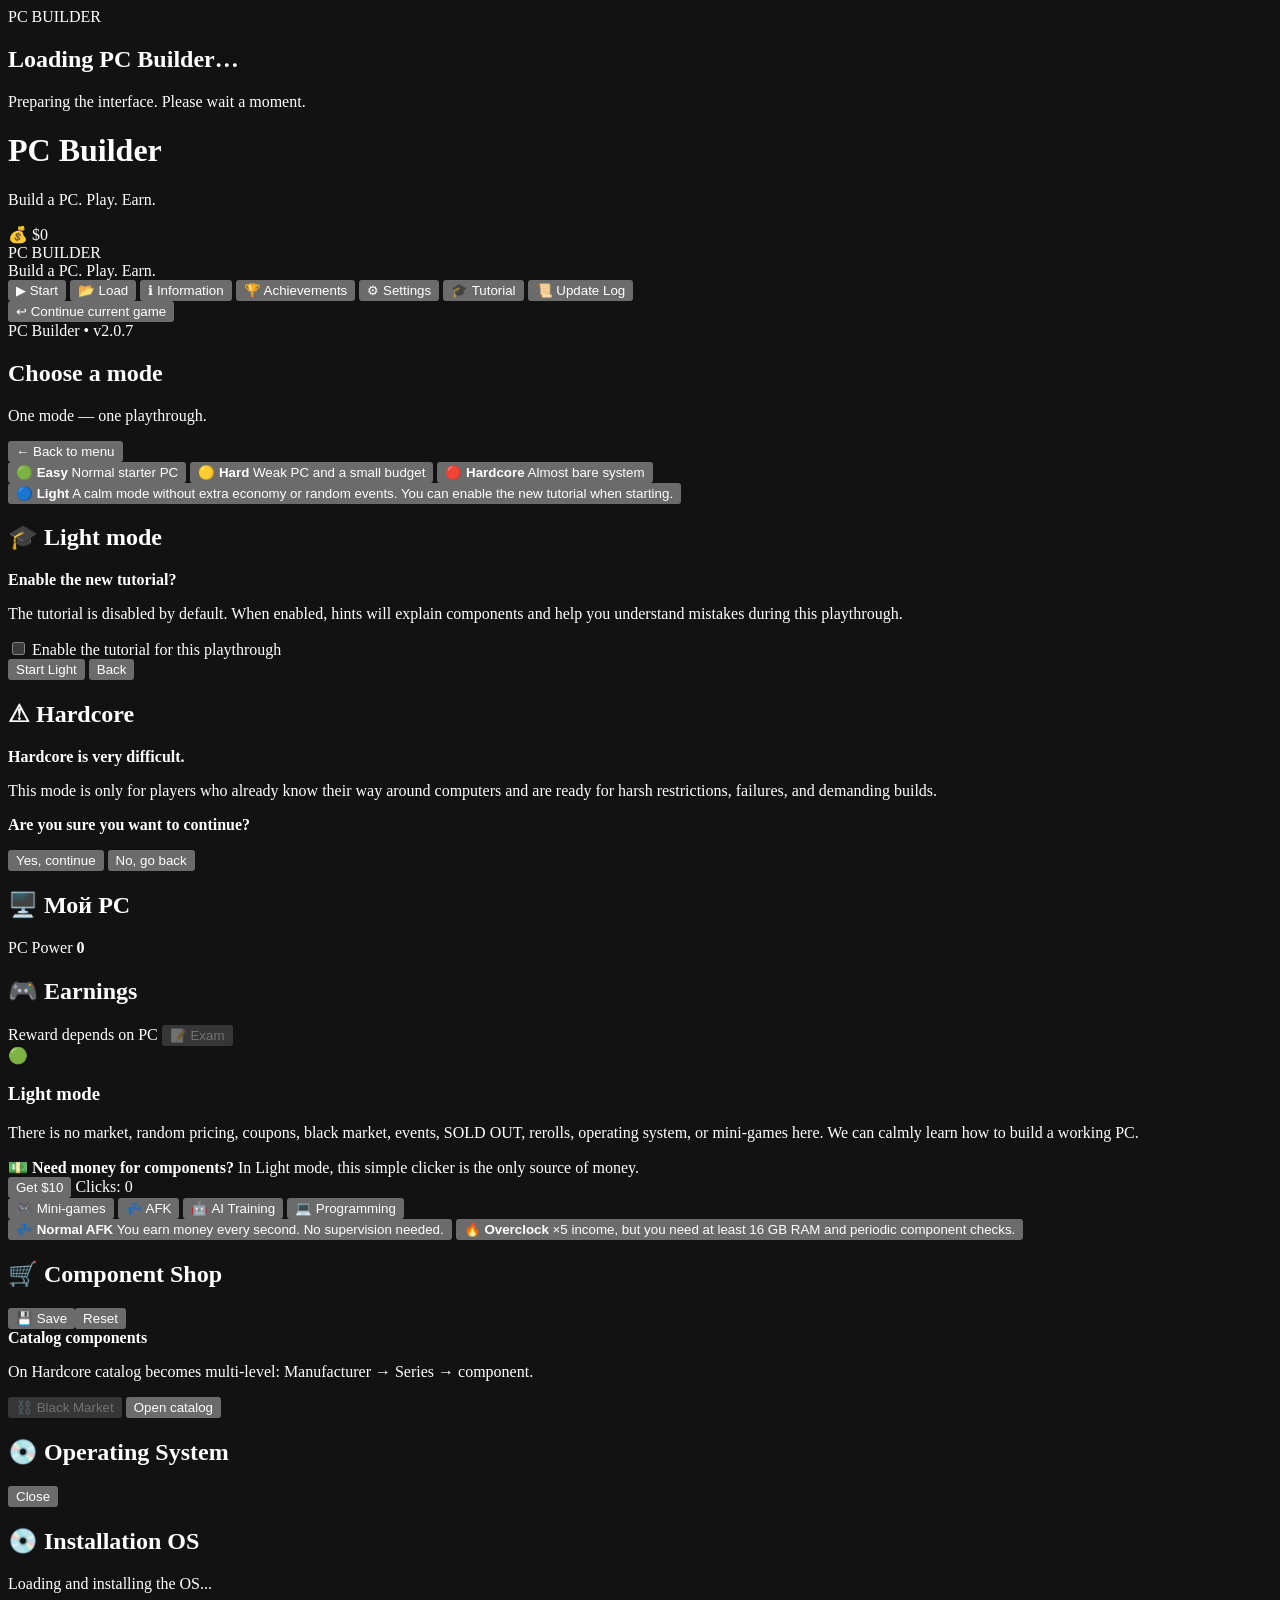
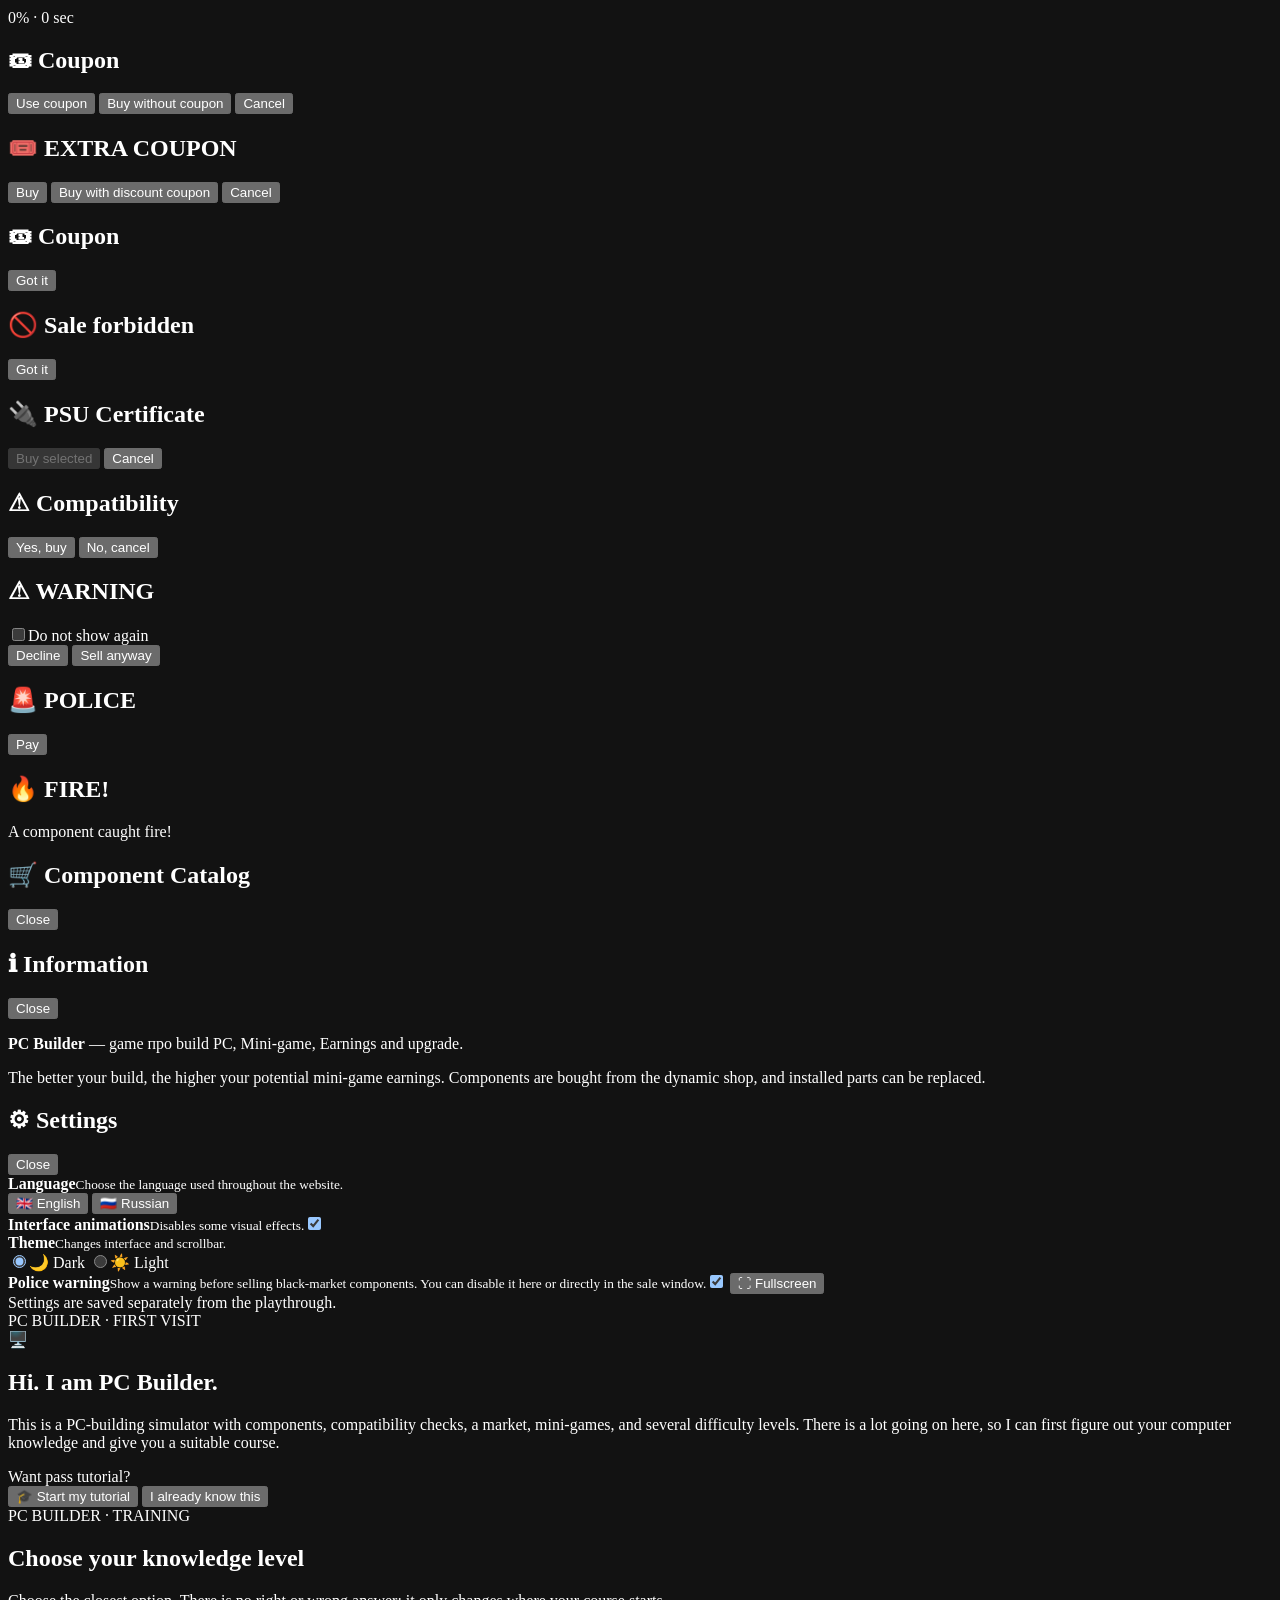
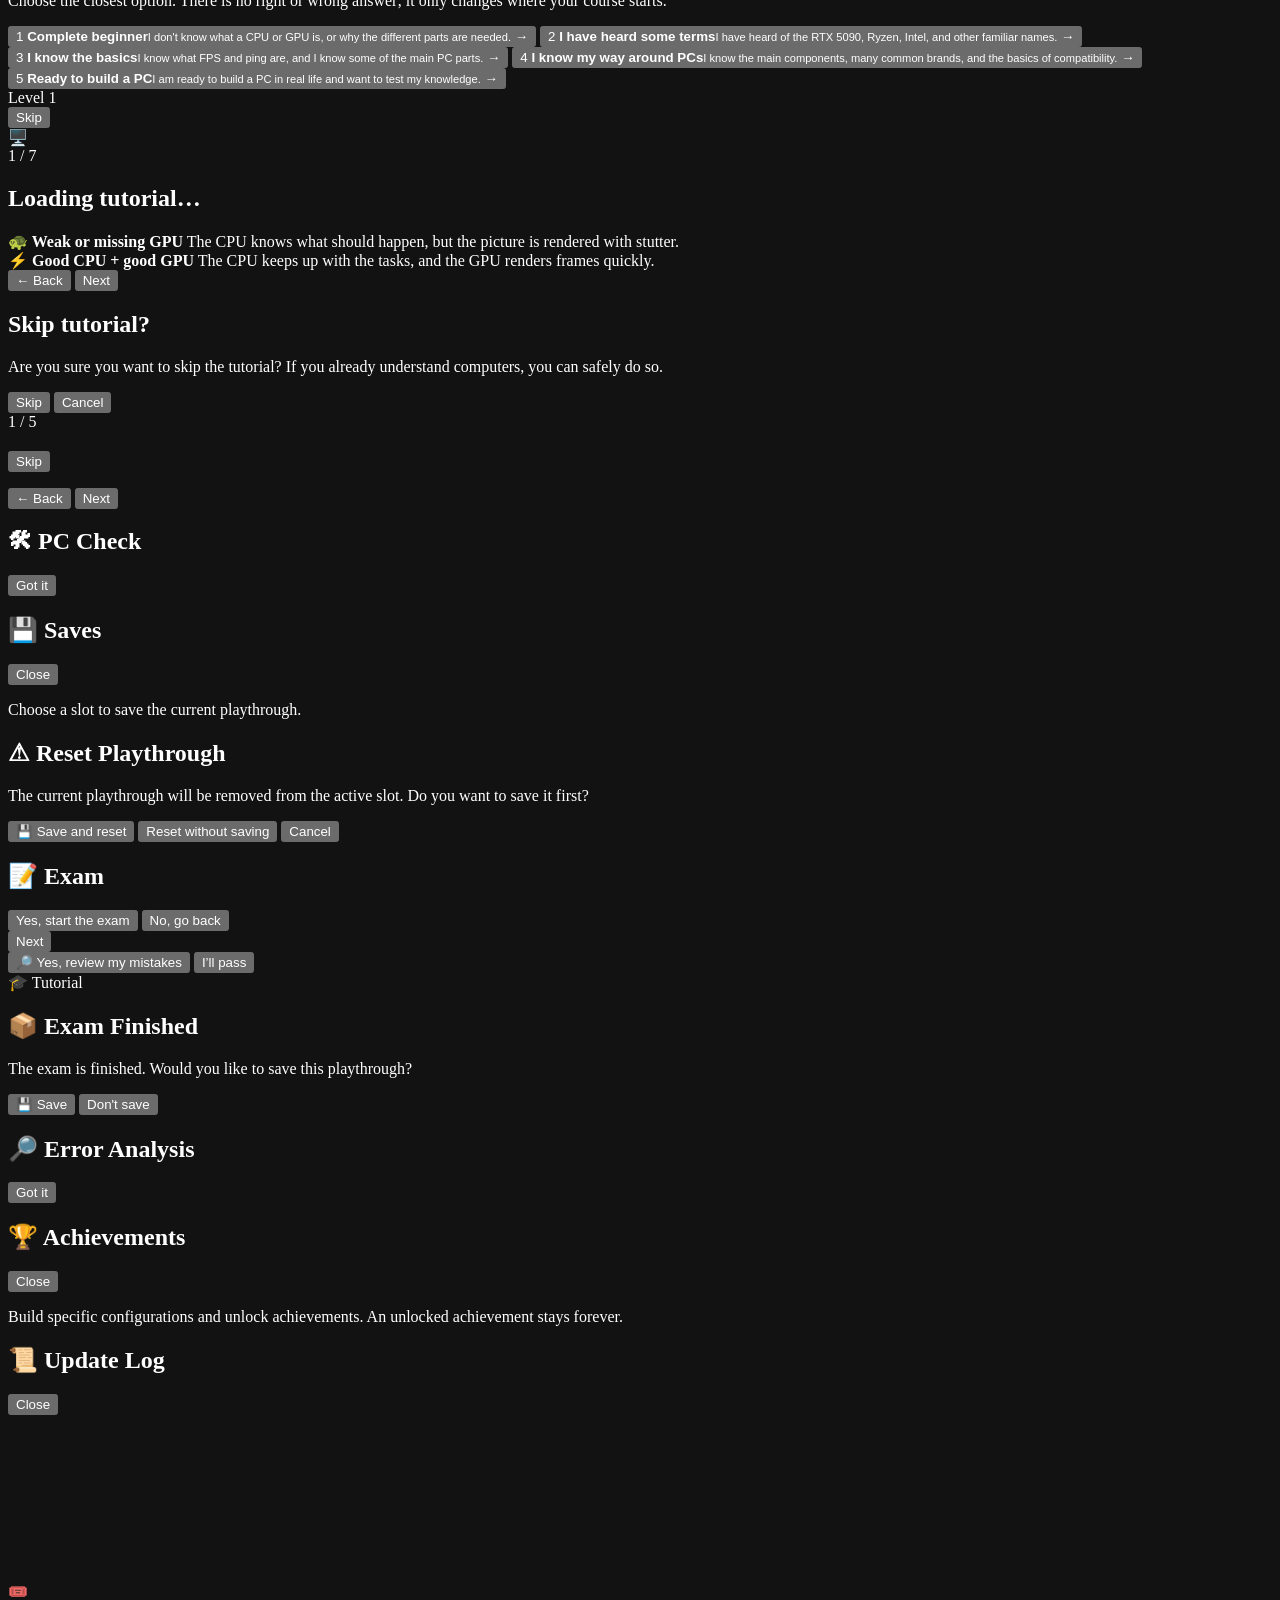
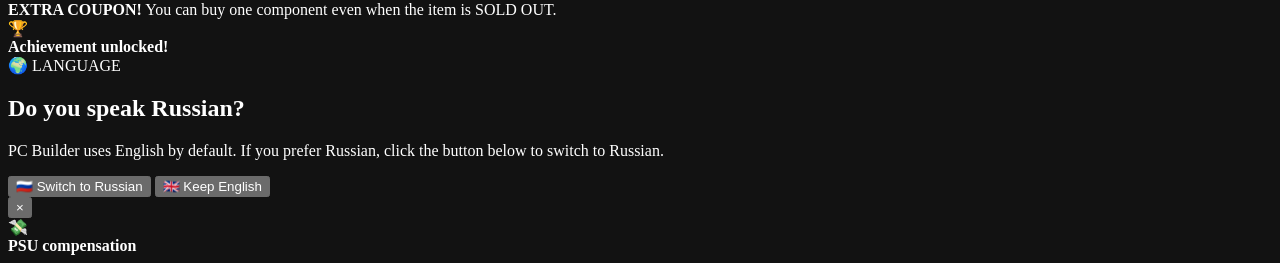
==== commit a7a06aad: "Add files via upload" ====
--- a/index.html
+++ b/index.html
@@ -3,7 +3,7 @@
 <head>
   <meta charset="UTF-8">
   <meta name="viewport" content="width=device-width, initial-scale=1.0">
-  <title>PC Builder — v2.0.2</title>
+  <title>PC Builder — v2.0.7</title>
   <link rel="stylesheet" href="style.css">
   <meta name="theme-color" content="#101317">
 </head>
@@ -43,7 +43,7 @@
       <div id="continueWrap" class="continue-wrap hidden">
         <button id="continueBtn" class="menu-link-btn">↩ Продолжить текущую игру</button>
       </div>
-      <div class="menu-version">PC Builder • v2.0.2</div>
+      <div class="menu-version">PC Builder • v2.0.7</div>
     </section>
 
     <section id="modeScreen" class="screen hidden">
@@ -115,7 +115,7 @@
       <div class="grid">
         <section class="panel">
           <div class="panel-title">
-            <h2 class="pc-title">🖥️ Мой ПК <span id="pcCoupons" class="pc-coupons" aria-label="Купоны"></span></h2>
+            <h2 id="pcWorkspaceLabel" class="pc-title training-inspect-target" data-training-inspect="pc">🖥️ Мой ПК <span id="pcCoupons" class="pc-coupons" aria-label="Купоны"></span></h2>
             <span id="modeLabel" class="badge"></span>
           </div>
           <div id="pcParts" class="parts"></div>
@@ -127,7 +127,7 @@
 
         <section class="panel mini-games-panel">
           <div class="panel-title">
-            <h2 id="earnPanelTitle">🎮 Заработок</h2>
+            <h2 id="earnWorkspaceLabel" class="training-inspect-target" data-training-inspect="earn">🎮 Заработок</h2>
             <div class="earn-header-tools">
               <span id="rewardInfo" class="badge">Награда зависит от ПК</span>
               <button id="examBtn" class="small danger exam-inline" disabled>📝 Экзамен</button>
@@ -138,13 +138,14 @@
             <div class="light-mode-intro">
               <span class="light-mode-icon">🟢</span>
               <div>
-                <h3>Лайт-режим</h3>
-                <p>Здесь нет рынка, случайных цен, купонов, чёрного рынка, событий, SOLD OUT, рероллов, операционной системы и мини-игр. Сейчас мы спокойно учимся собирать рабочий ПК.</p>
+                <h3 id="lightModeTitle">Лайт-режим</h3>
+                <p id="lightModeIntroText">Здесь нет рынка, случайных цен, купонов, чёрного рынка, событий, SOLD OUT, рероллов, операционной системы и мини-игр. Сейчас мы спокойно учимся собирать рабочий ПК.</p>
+                <div id="lightTrainingProgress" class="light-training-progress"></div>
               </div>
             </div>
             <div class="light-clicker-card">
               <div>
-                <strong>💵 Нужны деньги на детали?</strong>
+                <strong id="lightMoneyWorkspaceLabel" class="training-inspect-target" data-training-inspect="money">💵 Нужны деньги на детали?</strong>
                 <span>В Лайте деньги выдаёт только этот простой кликер.</span>
               </div>
               <button id="lightClickerBtn" class="primary light-clicker-btn">Получить $10</button>
@@ -197,7 +198,7 @@
           <div id="marketEventBanner" class="market-event-banner" aria-live="polite"></div>
           <div class="shop-launch">
             <div>
-              <strong>Каталог открыт в отдельном окне.</strong>
+              <strong id="shopWorkspaceLabel" class="training-inspect-target" data-training-inspect="shop">Каталог комплектующих</strong>
               <p>На хардкоре каталог становится многоуровневым: производитель → серия → детали.</p>
             </div>
             <div class="shop-launch-buttons">
@@ -397,9 +398,112 @@
   <div id="firstVisitIntro" class="first-visit-intro hidden" aria-hidden="true">
     <section class="first-visit-card" role="dialog" aria-modal="true" aria-labelledby="firstVisitTitle">
       <span id="firstVisitBadge" class="first-visit-badge">PC BUILDER · ПЕРВЫЙ ЗАХОД</span>
-      <h2 id="firstVisitTitle"></h2>
-      <p id="firstVisitText"></p>
-      <button id="firstVisitNext" class="primary">Далее</button>
+      <div class="first-visit-logo" aria-hidden="true">🖥️</div>
+      <h2 id="firstVisitTitle">Привет. Я PC Builder.</h2>
+      <p id="firstVisitText">Здесь тебе предстоит собирать ПК, покупать комплектующие, следить за совместимостью и разбираться во всём этом постепенно. Тут действительно много механик, поэтому я могу сначала определить твой уровень и дать подходящее обучение.</p>
+      <div class="first-visit-question">Хочешь пройти обучение?</div>
+      <div class="first-visit-actions">
+        <button id="firstVisitLearnBtn" class="primary first-visit-learn">🎓 Хочу пройти обучение</button>
+        <button id="firstVisitSkipBtn" class="small">Я уже всё знаю</button>
+      </div>
+    </section>
+  </div>
+
+  <div id="knowledgeLevelModal" class="menu-modal knowledge-level-modal hidden" aria-hidden="true">
+    <div class="menu-modal-backdrop"></div>
+    <section class="menu-modal-window knowledge-level-window" role="dialog" aria-modal="true" aria-labelledby="knowledgeLevelTitle">
+      <div class="menu-modal-header">
+        <div>
+          <span class="knowledge-level-badge">PC BUILDER · ОБУЧЕНИЕ</span>
+          <h2 id="knowledgeLevelTitle">Выбери свой уровень знаний</h2>
+        </div>
+      </div>
+      <div class="knowledge-level-body">
+        <p id="knowledgeLevelIntro">Выбери самый близкий вариант. Здесь нет правильного ответа — от этого зависит только то, с чего начнётся обучение.</p>
+        <div class="knowledge-level-list">
+          <button id="knowledgeLevel1Btn" class="knowledge-level-card" data-knowledge-level="1">
+            <span class="knowledge-level-number">1</span>
+            <span class="knowledge-level-copy"><strong>Ничего не знаю</strong><small>Не понимаю, чем CPU отличается от GPU и зачем вообще нужны детали.</small></span>
+            <span class="knowledge-level-arrow">→</span>
+          </button>
+          <button id="knowledgeLevel2Btn" class="knowledge-level-card" data-knowledge-level="2">
+            <span class="knowledge-level-number">2</span>
+            <span class="knowledge-level-copy"><strong>Что-то слышал</strong><small>Слышал про RTX 5090, Ryzen, Intel и другие известные названия.</small></span>
+            <span class="knowledge-level-arrow">→</span>
+          </button>
+          <button id="knowledgeLevel3Btn" class="knowledge-level-card" data-knowledge-level="3">
+            <span class="knowledge-level-number">3</span>
+            <span class="knowledge-level-copy"><strong>Знаю базу</strong><small>Знаю, что такое FPS, пинг и некоторые основные комплектующие.</small></span>
+            <span class="knowledge-level-arrow">→</span>
+          </button>
+          <button id="knowledgeLevel4Btn" class="knowledge-level-card" data-knowledge-level="4">
+            <span class="knowledge-level-number">4</span>
+            <span class="knowledge-level-copy"><strong>Хорошо разбираюсь</strong><small>Знаю основные компоненты, многие марки и понимаю базовую совместимость.</small></span>
+            <span class="knowledge-level-arrow">→</span>
+          </button>
+          <button id="knowledgeLevel5Btn" class="knowledge-level-card" data-knowledge-level="5">
+            <span class="knowledge-level-number">5</span>
+            <span class="knowledge-level-copy"><strong>Готов собирать ПК</strong><small>Уже готов сам собрать компьютер в реальной жизни и хочу проверить знания.</small></span>
+            <span class="knowledge-level-arrow">→</span>
+          </button>
+        </div>
+      </div>
+    </section>
+  </div>
+
+  <div id="knowledgeTrainingModal" class="menu-modal knowledge-training-modal hidden" aria-hidden="true">
+    <div class="menu-modal-backdrop"></div>
+    <section class="menu-modal-window knowledge-training-window" role="dialog" aria-modal="true" aria-labelledby="knowledgeTrainingTitle">
+      <div class="knowledge-training-header">
+        <div class="knowledge-training-heading">
+          <span id="knowledgeTrainingBadge" class="knowledge-level-badge">Уровень 1</span>
+          <div class="knowledge-training-progress-wrap"><div id="knowledgeTrainingProgressBar" class="knowledge-training-progress-bar"><span></span></div></div>
+        </div>
+        <button id="knowledgeTrainingSkipBtn" class="small">Пропустить</button>
+      </div>
+      <div class="knowledge-training-content">
+        <div id="knowledgeTrainingIcon" class="knowledge-training-icon" aria-hidden="true">🖥️</div>
+        <div id="knowledgeTrainingStepLabel" class="knowledge-training-step-label">1 / 7</div>
+        <h2 id="knowledgeTrainingTitle">Загрузка обучения…</h2>
+        <p id="knowledgeTrainingText"></p>
+        <div id="knowledgeTrainingExample" class="knowledge-training-example hidden"></div>
+        <div id="knowledgeTrainingVisual" class="knowledge-training-visual hidden" aria-label="CPU and GPU example">
+          <div class="knowledge-ball-demo">
+            <div class="knowledge-ball-mode">
+              <strong>🐢 Слабая или отсутствующая GPU</strong>
+              <span>CPU знает, что должно происходить, но картинка рисуется рывками.</span>
+              <div class="knowledge-ball-field teleport-field" aria-hidden="true">
+                <i class="knowledge-ball ball-a"></i><i class="knowledge-ball ball-b"></i><i class="knowledge-ball ball-c"></i>
+              </div>
+            </div>
+            <div class="knowledge-ball-mode">
+              <strong>⚡ Хороший CPU + хорошая GPU</strong>
+              <span>CPU успевает давать задачи, а GPU успевает быстро рисовать кадры.</span>
+              <div class="knowledge-ball-field smooth-field" aria-hidden="true">
+                <i class="knowledge-ball ball-a"></i><i class="knowledge-ball ball-b"></i><i class="knowledge-ball ball-c"></i>
+              </div>
+            </div>
+          </div>
+        </div>
+      </div>
+      <div class="knowledge-training-footer">
+        <button id="knowledgeTrainingPrevBtn" class="small">← Назад</button>
+        <button id="knowledgeTrainingNextBtn" class="primary knowledge-training-next">Далее</button>
+      </div>
+    </section>
+  </div>
+
+  <div id="tutorialSkipConfirmModal" class="menu-modal hidden" aria-hidden="true">
+    <div class="menu-modal-backdrop"></div>
+    <section class="menu-modal-window" role="dialog" aria-modal="true" aria-labelledby="tutorialSkipConfirmTitle">
+      <div class="menu-modal-header"><h2 id="tutorialSkipConfirmTitle">Skip tutorial?</h2></div>
+      <div class="menu-modal-body">
+        <p id="tutorialSkipConfirmText">Are you sure you want to skip the tutorial? If you already understand computers, you can safely do so.</p>
+        <div class="hardcore-confirm-actions">
+          <button id="tutorialSkipConfirmYes" class="primary">Skip</button>
+          <button id="tutorialSkipConfirmNo" class="small">Cancel</button>
+        </div>
+      </div>
     </section>
   </div>
 
@@ -481,6 +585,8 @@
       </div>
     </section>
   </div>
+
+  <div id="lightGuideSpotlight" class="light-guide-spotlight" aria-hidden="true"></div>
 
   <div id="lightCoach" class="light-coach" aria-live="polite" aria-atomic="true">
     <div id="lightCoachKind" class="light-coach-kind">🎓 Обучение</div>
@@ -569,19 +675,19 @@
     </div>
   </div>
 
-  <script src="js/01-data.js"></script>
-  <script src="js/02-state-core.js"></script>
-  <script src="js/03-market.js"></script>
-  <script src="js/04-compatibility.js"></script>
-  <script src="js/05-inventory-transactions.js"></script>
-  <script src="js/06-games.js"></script>
-  <script src="js/07-ai.js"></script>
-  <script src="js/08-programming.js"></script>
-  <script src="js/09-afk.js"></script>
-  <script src="js/10-black-market-fire.js"></script>
-  <script src="js/11-catalog-ui.js"></script>
-  <script src="js/12-achievements.js"></script>
-  <script src="js/13-settings-update-ui.js"></script>
-  <script src="js/14-main.js"></script>
+  <script src="01-data.js"></script>
+  <script src="02-state-core.js"></script>
+  <script src="03-market.js"></script>
+  <script src="04-compatibility.js"></script>
+  <script src="05-inventory-transactions.js"></script>
+  <script src="06-games.js"></script>
+  <script src="07-ai.js"></script>
+  <script src="08-programming.js"></script>
+  <script src="09-afk.js"></script>
+  <script src="10-black-market-fire.js"></script>
+  <script src="11-catalog-ui.js"></script>
+  <script src="12-achievements.js"></script>
+  <script src="13-settings-update-ui.js"></script>
+  <script src="14-main.js"></script>
 </body>
 </html>
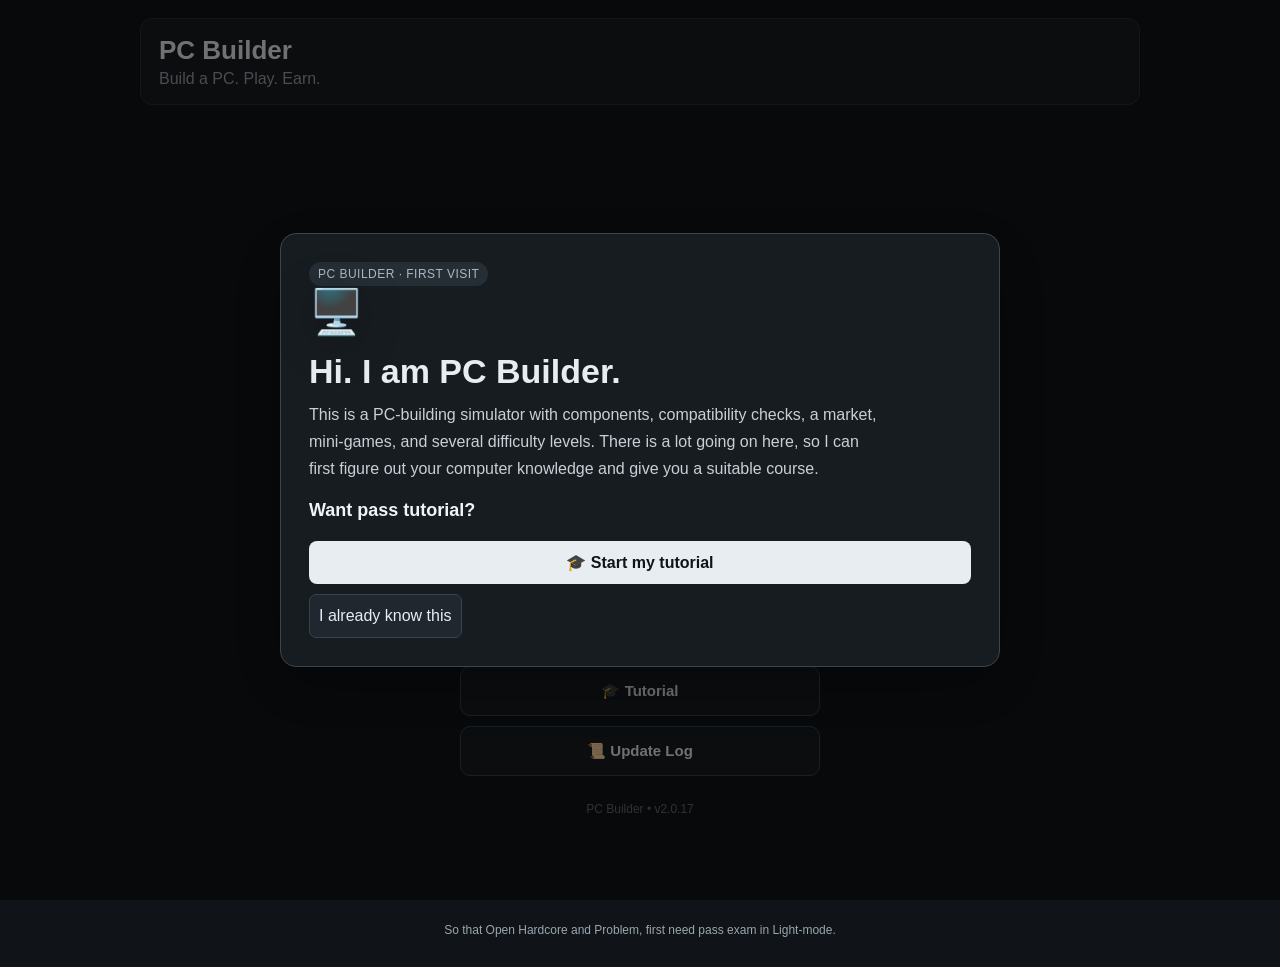
==== commit 48572bc8: "Add files via upload" ====
--- a/index.html
+++ b/index.html
@@ -3,7 +3,7 @@
 <head>
   <meta charset="UTF-8">
   <meta name="viewport" content="width=device-width, initial-scale=1.0">
-  <title>PC Builder — v2.0.7</title>
+  <title>PC Builder — v2.0.17</title>
   <link rel="stylesheet" href="style.css">
   <meta name="theme-color" content="#101317">
 </head>
@@ -43,7 +43,7 @@
       <div id="continueWrap" class="continue-wrap hidden">
         <button id="continueBtn" class="menu-link-btn">↩ Продолжить текущую игру</button>
       </div>
-      <div class="menu-version">PC Builder • v2.0.7</div>
+      <div class="menu-version">PC Builder • v2.0.17</div>
     </section>
 
     <section id="modeScreen" class="screen hidden">
@@ -63,9 +63,10 @@
           <b>🟡 Сложный</b>
           <span>Слабый ПК и маленький бюджет</span>
         </button>
-        <button class="mode-card hardcore" data-mode="hardcore">
+        <button class="mode-card hardcore gated-mode-card" data-mode="hardcore" data-gated-mode="hardcore" aria-describedby="advancedAccessHelp">
           <b>🔴 Хардкор</b>
           <span>Практически голая система</span>
+          <span class="mode-lock-icon" aria-hidden="true"><b></b></span>
         </button>
         <div class="light-mode-choice">
           <button class="mode-card light" data-mode="light">
@@ -73,9 +74,66 @@
             <span>Спокойный режим без лишней экономики и случайных событий. При запуске можно включить новое обучение.</span>
           </button>
         </div>
-      </div>
-    </section>
-
+        <button class="mode-card problem-mode-card gated-mode-card" data-mode="problem" data-gated-mode="problem" aria-describedby="advancedAccessHelp">
+          <b>⚠ Problem</b>
+          <span>Найди ошибку в готовой сборке. А может, ошибки вообще нет.</span>
+          <span class="mode-lock-icon" aria-hidden="true"><b></b></span>
+        </button>
+      </div>
+    </section>
+
+    <p id="advancedAccessHelp" class="advanced-access-help hidden">Чтобы открыть Хардкор и Problem, сначала нужно пройти экзамен в Лайт-режиме.</p>
+
+    <div id="advancedAccessModal" class="menu-modal advanced-access-modal hidden" aria-hidden="true">
+      <div class="menu-modal-backdrop"></div>
+      <section class="menu-modal-window advanced-access-window" role="dialog" aria-modal="true" aria-labelledby="advancedAccessTitle">
+        <div class="menu-modal-header"><h2 id="advancedAccessTitle">🔒 Доступ пока закрыт</h2></div>
+        <div class="menu-modal-body">
+          <div class="advanced-access-lock-art" aria-hidden="true"><b class="simple-lock"></b></div>
+          <p id="advancedAccessText">Хардкор и режим «Проблема» откроются после успешного экзамена в Лайт-режиме.</p>
+          <p class="advanced-access-note">Сначала собери рабочий ПК в Лайте, доведи его до требований экзамена и пройди проверку. После успешной сдачи доступ сохранится.</p>
+          <div class="advanced-access-actions">
+            <button id="advancedAccessCloseBtn" class="small">Назад</button>
+            <button id="advancedAccessLightBtn" class="primary">Перейти к Лайту</button>
+          </div>
+        </div>
+      </section>
+    </div>
+
+
+    <div id="problemDifficultyModal" class="menu-modal problem-difficulty-modal hidden" aria-hidden="true">
+      <div class="menu-modal-backdrop"></div>
+      <section class="menu-modal-window problem-difficulty-window" role="dialog" aria-modal="true" aria-labelledby="problemDifficultyTitle">
+        <div class="menu-modal-header">
+          <div>
+            <h2 id="problemDifficultyTitle">⚠ Проблема</h2>
+            <p id="problemDifficultyText" class="problem-modal-subtitle">Выбери сложность. Игра не скажет, есть ли в сборке ошибка.</p>
+          </div>
+          <button id="problemDifficultyCancelBtn" class="small">Назад</button>
+        </div>
+        <div id="problemDifficultyOptions" class="problem-difficulty-options"></div>
+      </section>
+    </div>
+
+    <section id="problemScreen" class="screen problem-screen hidden" aria-label="Problem mode">
+      <div class="problem-screen-header">
+        <div>
+          <div class="problem-title-row"><h2 id="problemGameTitle">Проблема</h2><span id="problemDifficultyLabel" class="badge">Сложность 1</span></div>
+          <p id="problemGameHint">Посмотри на сборку. Если думаешь, что здесь есть ошибка, выбери проблемный элемент или элементы и нажми «Подтвердить».</p>
+          <p id="problemNoIssueHint" class="problem-no-issue-hint">Если ты думаешь, что тут нет ошибки — просто нажми «Подтвердить», ничего не выбирая.</p>
+        </div>
+        <button type="button" class="small" id="problemBackBtnStatic">← К режимам</button>
+      </div>
+      <div class="problem-board-shell">
+        <div id="problemPartsGrid" class="problem-parts-grid"></div>
+      </div>
+      <button type="button" id="problemConfirmBtn" class="primary problem-confirm-btn">Подтвердить</button>
+      <div id="problemDetailBackdrop" class="problem-detail-backdrop" aria-hidden="true"></div>
+      <section id="problemDetailDrawer" class="problem-detail-drawer" aria-hidden="true" aria-label="Component specifications">
+        <div id="problemDetailBody"></div>
+      </section>
+      <div id="problemResult" class="problem-result hidden"></div>
+    </section>
 
     <div id="lightTrainingConfirmModal" class="menu-modal light-training-modal hidden" aria-hidden="true">
       <div class="menu-modal-backdrop"></div>
@@ -120,8 +178,11 @@
           </div>
           <div id="pcParts" class="parts"></div>
           <div class="score-row">
-            <span>Мощность ПК</span>
-            <strong id="power">0</strong>
+            <div class="score-row-value">
+              <span>Мощность ПК</span>
+              <strong id="power">0</strong>
+            </div>
+            <button id="lightCompleteCheckBtn" class="small light-complete-check hidden">🛠 Полная проверка</button>
           </div>
         </section>
 
@@ -202,7 +263,10 @@
               <p>На хардкоре каталог становится многоуровневым: производитель → серия → детали.</p>
             </div>
             <div class="shop-launch-buttons">
-              <button id="openBlackMarketBtn" class="primary black-market-button black-market-locked" disabled>⛓️ Чёрный рынок</button>
+              <span class="black-market-lock-wrap">
+                <button id="openBlackMarketBtn" class="primary black-market-button black-market-locked" disabled>Чёрный рынок</button>
+                <span id="blackMarketLockIcon" class="black-market-lock-icon" aria-hidden="true"><b class="simple-lock"></b></span>
+              </span>
               <button id="openShopBtn" class="primary shop-open">Открыть каталог</button>
             </div>
           </div>
@@ -632,7 +696,7 @@
     <div class="menu-modal-backdrop" data-close-menu-modal="log"></div>
     <section class="menu-modal-window update-log-window" role="dialog" aria-modal="true" aria-labelledby="updateLogTitle">
       <div class="menu-modal-header"><h2 id="updateLogTitle">📜 Update Log</h2><button class="small" data-close-menu-modal="log">Закрыть</button></div>
-      <pre id="updateLogContent" class="update-log-content"></pre>
+      <div id="updateLogContent" class="update-log-content" aria-live="polite"></div>
     </section>
   </div>
 
@@ -688,6 +752,7 @@
   <script src="11-catalog-ui.js"></script>
   <script src="12-achievements.js"></script>
   <script src="13-settings-update-ui.js"></script>
+  <script src="15-problem-mode.js"></script>
   <script src="14-main.js"></script>
 </body>
 </html>
--- a/style.css
+++ b/style.css
@@ -0,0 +1,2378 @@
+* { box-sizing: border-box; }
+
+:root {
+  font-family: Arial, sans-serif;
+  color: #e8edf2;
+  background: #101317;
+}
+
+body {
+  margin: 0;
+  min-height: 100vh;
+  background: #101317;
+}
+
+button, input { font: inherit; }
+button { color: inherit; cursor: pointer; }
+
+.app {
+  width: min(1000px, calc(100% - 24px));
+  margin: 0 auto;
+  padding: 18px 0 30px;
+}
+
+.topbar {
+  display: flex;
+  justify-content: space-between;
+  gap: 16px;
+  align-items: center;
+  padding: 16px 18px;
+  border: 1px solid #29313a;
+  background: #171c21;
+  border-radius: 12px;
+}
+
+h1, h2, p { margin-top: 0; }
+h1 { margin-bottom: 4px; font-size: 26px; }
+h2 { margin-bottom: 14px; font-size: 20px; }
+.subtitle { margin: 0; color: #98a2ad; }
+.money { font-size: 22px; font-weight: 700; white-space: nowrap; }
+
+.screen { margin-top: 16px; }
+.hidden { display: none !important; }
+
+.modes {
+  display: grid;
+  grid-template-columns: repeat(3, 1fr);
+  gap: 12px;
+}
+
+.light-mode-choice {
+  grid-column: 2;
+  display: grid;
+  gap: 7px;
+}
+.light-mode-choice .mode-card { width: 100%; }
+
+.mode-card,
+.game-card {
+  min-height: 130px;
+  padding: 18px;
+  text-align: left;
+  border: 1px solid #303943;
+  border-radius: 12px;
+  background: #171c21;
+  transition: transform .12s, border-color .12s, background .12s;
+}
+
+.mode-card:hover,
+.game-card:hover { transform: translateY(-2px); border-color: #66727e; background: #1b2228; }
+.mode-card b,
+.game-card strong { display: block; margin-bottom: 10px; font-size: 18px; }
+.mode-card span,
+.game-card span { color: #a8b0b8; line-height: 1.4; }
+
+.grid {
+  display: grid;
+  grid-template-columns: 1fr 1.25fr;
+  gap: 14px;
+}
+
+.panel {
+  padding: 16px;
+  border: 1px solid #29313a;
+  border-radius: 12px;
+  background: #171c21;
+}
+
+.panel-title {
+  display: flex;
+  justify-content: space-between;
+  align-items: center;
+  gap: 8px;
+}
+
+.badge {
+  padding: 5px 8px;
+  border-radius: 999px;
+  background: #252d35;
+  color: #b9c2cb;
+  font-size: 12px;
+  white-space: nowrap;
+}
+
+.parts { display: grid; gap: 8px; }
+.part {
+  display: flex;
+  justify-content: space-between;
+  gap: 10px;
+  padding: 10px 12px;
+  border-radius: 8px;
+  background: #11161a;
+}
+.part span { color: #a8b0b8; }
+
+.score-row {
+  display: flex;
+  justify-content: space-between;
+  margin-top: 14px;
+  padding-top: 12px;
+  border-top: 1px solid #29313a;
+}
+
+.result {
+  min-height: 24px;
+  margin-top: 12px;
+  color: #c8d0d8;
+  text-align: center;
+}
+
+.game-picker {
+  display: grid;
+  gap: 9px;
+}
+.game-card {
+  min-height: auto;
+  width: 100%;
+}
+
+.game-area { min-height: 330px; }
+.game-header {
+  display: flex;
+  justify-content: space-between;
+  align-items: center;
+  gap: 12px;
+  margin-bottom: 12px;
+}
+.game-header strong { display: block; font-size: 18px; margin-bottom: 4px; }
+.game-header span { color: #8f99a3; font-size: 13px; }
+
+.primary {
+  width: 100%;
+  padding: 12px;
+  border: 0;
+  border-radius: 8px;
+  background: #e8edf2;
+  color: #101317;
+  font-weight: 700;
+}
+.primary:hover { filter: brightness(.94); }
+.primary:disabled { opacity: .5; cursor: default; }
+
+.small {
+  padding: 7px 9px;
+  border: 1px solid #39434d;
+  border-radius: 7px;
+  background: #20272e;
+}
+.small:hover { background: #273039; }
+.small:disabled { opacity: .45; cursor: default; }
+.danger { color: #f2a6a6; }
+
+/* Memory */
+.memory-board {
+  display: grid;
+  grid-template-columns: repeat(6, 1fr);
+  gap: 7px;
+}
+.memory-cell {
+  aspect-ratio: 1;
+  border: 1px solid #303943;
+  border-radius: 7px;
+  background: #20272e;
+  transition: background .08s, transform .08s;
+}
+.memory-cell:disabled { cursor: default; }
+.memory-cell.flash {
+  background: #2388ff;
+  box-shadow: 0 0 14px rgba(35, 136, 255, .55);
+  transform: scale(.95);
+}
+.memory-cell.correct { background: #2f9e63; }
+.memory-cell.wrong { background: #b94343; }
+
+/* Math */
+.math-stats,
+.cats-stats {
+  display: flex;
+  justify-content: center;
+  gap: 16px;
+  margin-bottom: 12px;
+  color: #a8b0b8;
+}
+.math-card { text-align: center; }
+.math-question {
+  margin: 24px 0 16px;
+  font-size: 34px;
+  font-weight: 800;
+}
+.math-input {
+  width: 100%;
+  margin-bottom: 8px;
+  padding: 11px 12px;
+  border: 1px solid #39434d;
+  border-radius: 8px;
+  outline: none;
+  background: #11161a;
+  color: #e8edf2;
+  text-align: center;
+}
+.math-input:focus { border-color: #66727e; }
+
+/* Cats */
+.cats-arena {
+  position: relative;
+  height: 270px;
+  overflow: hidden;
+  border: 1px solid #29313a;
+  border-radius: 10px;
+  background: #11161a;
+}
+.cat-target {
+  position: absolute;
+  transform: translate(-50%, -50%);
+  border: 3px solid #e8edf2;
+  border-radius: 50%;
+  background: #4aa3ff;
+  box-shadow: 0 0 13px rgba(74, 163, 255, .5);
+  animation: targetIn .08s ease-out;
+}
+.cat-target:active { transform: translate(-50%, -50%) scale(.85); }
+
+@keyframes targetIn {
+  from { opacity: 0; transform: translate(-50%, -50%) scale(.65); }
+  to { opacity: 1; transform: translate(-50%, -50%) scale(1); }
+}
+
+.shop { grid-column: 1 / -1; }
+.shop-item {
+  display: grid;
+  grid-template-columns: 1fr auto;
+  align-items: center;
+  gap: 10px;
+  padding: 10px 0;
+  border-bottom: 1px solid #242c34;
+}
+.shop-item:last-child { border-bottom: 0; }
+.item-name { font-weight: 700; }
+.item-desc { margin-top: 4px; color: #8f99a3; font-size: 13px; }
+.market-event-banner {
+  display: none;
+  margin: 10px 0;
+  padding: 12px 14px;
+  border: 1px solid #3e4c59;
+  border-radius: 10px;
+  background: #141a20;
+  color: #dbe3ea;
+}
+.market-event-banner.active { display: grid; gap: 3px; }
+.market-event-banner strong { font-size: 14px; }
+.market-event-banner span { color: #aeb8c2; font-size: 12px; line-height: 1.4; }
+.market-event-banner small { color: #7f8993; font-size: 11px; }
+.market-event-banner.event-ai_development { border-color: #6d5790; }
+.market-event-banner.event-overproduction { border-color: #557b62; }
+.market-event-banner.event-factory_explosion { border-color: #92585a; }
+.market-event-banner.event-black_friday { border-color: #7d6b3e; }
+body.theme-light .market-event-banner { background: #f4f6f8; border-color: #c8d0d8; color: #20262c; }
+body.theme-light .market-event-banner span { color: #5c6670; }
+body.theme-light .market-event-banner small { color: #7b858f; }
+
+.shop-meta {
+  margin: -4px 0 10px;
+  color: #8f99a3;
+  font-size: 13px;
+}
+
+.price-line {
+  display: flex;
+  gap: 8px;
+  align-items: center;
+  margin-top: 5px;
+  font-size: 12px;
+}
+.base-price { color: #707984; }
+.price-change { font-weight: 700; }
+.price-change.up { color: #d88b8b; }
+.price-change.down { color: #82c497; }
+.price-change.flat { color: #98a2ad; }
+.shop-item.sold-out {
+  opacity: .58;
+}
+.shop-buy {
+  min-width: 96px;
+}
+
+
+@media (max-width: 760px) {
+  .modes, .grid { grid-template-columns: 1fr; }
+  .light-mode-choice { grid-column: auto; }
+  .shop { grid-column: auto; }
+  .topbar { align-items: flex-start; flex-direction: column; }
+  .memory-board { grid-template-columns: repeat(6, 1fr); }
+}
+
+/* Catalog */
+.catalog-tabs {
+  display: flex;
+  flex-wrap: wrap;
+  gap: 7px;
+  margin-bottom: 12px;
+}
+.catalog-tab {
+  padding: 8px 10px;
+  border: 1px solid #343e48;
+  border-radius: 8px;
+  background: #1d242b;
+  color: #b9c2cb;
+  font-size: 12px;
+}
+.catalog-tab:hover,
+.catalog-tab.active {
+  background: #29323b;
+  border-color: #697580;
+  color: #f0f3f5;
+}
+.catalog-title {
+  margin: 4px 0 10px;
+  color: #d3d9de;
+  font-weight: 700;
+}
+.catalog-tree {
+  display: grid;
+  grid-template-columns: repeat(2, minmax(0, 1fr));
+  gap: 8px;
+}
+.catalog-node {
+  display: flex;
+  align-items: center;
+  justify-content: space-between;
+  gap: 10px;
+  padding: 12px;
+  border: 1px solid #303943;
+  border-radius: 9px;
+  background: #11161a;
+  text-align: left;
+}
+.catalog-node:hover {
+  background: #1c242b;
+  border-color: #5e6872;
+}
+.catalog-node strong { font-size: 14px; }
+.catalog-node span { color: #7f8993; font-size: 12px; }
+.catalog-breadcrumb {
+  display: flex;
+  align-items: center;
+  gap: 9px;
+  margin-bottom: 10px;
+}
+.empty-catalog {
+  padding: 24px 8px;
+  text-align: center;
+  color: #78838d;
+}
+.shop-items-grid {
+  display: grid;
+  gap: 8px;
+}
+
+@media (max-width: 760px) {
+  .catalog-tree { grid-template-columns: 1fr; }
+}
+
+
+.shop-launch {
+  display: flex;
+  align-items: center;
+  justify-content: space-between;
+  gap: 18px;
+  padding: 14px;
+  border: 1px solid #303943;
+  border-radius: 10px;
+  background: #11161a;
+}
+.shop-launch strong { display: block; margin-bottom: 4px; }
+.shop-launch p { margin: 0; color: #8f99a3; font-size: 13px; line-height: 1.4; }
+.shop-open { width: auto; min-width: 170px; white-space: nowrap; }
+
+.shop-modal {
+  position: fixed;
+  inset: 0;
+  z-index: 1000;
+  display: flex;
+  align-items: center;
+  justify-content: center;
+  padding: 20px;
+}
+.shop-modal.hidden { display: none !important; }
+.shop-modal-backdrop {
+  position: absolute;
+  inset: 0;
+  background: rgba(0, 0, 0, .72);
+}
+.shop-window {
+  position: relative;
+  z-index: 1;
+  width: min(900px, 100%);
+  max-height: min(820px, calc(100vh - 40px));
+  overflow: auto;
+  padding: 16px;
+  border: 1px solid #3b4650;
+  border-radius: 14px;
+  background: #171c21;
+  box-shadow: 0 18px 60px rgba(0, 0, 0, .45);
+}
+.shop-window-header {
+  display: flex;
+  justify-content: space-between;
+  align-items: flex-start;
+  gap: 14px;
+  margin-bottom: 12px;
+  position: sticky;
+  top: -16px;
+  padding: 16px 0 10px;
+  background: #171c21;
+  z-index: 2;
+}
+.shop-window-header h2 { margin-bottom: 4px; }
+.shop-window .shop-meta { margin: 0; }
+
+@media (max-width: 760px) {
+  .shop-launch { align-items: stretch; flex-direction: column; }
+  .shop-open { width: 100%; }
+  .shop-modal { padding: 8px; }
+  .shop-window { max-height: calc(100vh - 16px); padding: 12px; }
+  .shop-window-header { top: -12px; padding-top: 12px; }
+}
+
+.part-button {
+  width: 100%;
+  border: 0;
+  color: inherit;
+  text-align: left;
+  transition: background .12s, transform .12s;
+}
+.part-button:hover { background: #182027; transform: translateY(-1px); }
+.part-button b { overflow: hidden; text-overflow: ellipsis; }
+.installed-item { border-left: 3px solid #74a8ff; padding-left: 7px; }
+.catalog-view-links { margin-bottom: 10px; display: flex; justify-content: flex-end; }
+.active-mini { border-color: #697580; background: #29323b; }
+
+
+/* Main menu */
+.menu-screen { min-height: calc(100vh - 108px); display: flex; flex-direction: column; align-items: center; justify-content: center; }
+.menu-hero { text-align: center; margin-bottom: 30px; }
+.menu-logo { font-size: clamp(38px, 8vw, 76px); font-weight: 900; letter-spacing: .08em; }
+.menu-subtitle { margin-top: 8px; color: #98a2ad; font-size: 16px; }
+.main-menu-buttons { width: min(360px, 100%); display: grid; gap: 10px; }
+.menu-main-btn, .menu-btn { width: 100%; padding: 15px 18px; border-radius: 10px; border: 1px solid #39434d; font-weight: 700; }
+.menu-main-btn { background: #e8edf2; color: #101317; font-size: 18px; border-color: #e8edf2; }
+.menu-btn { background: #171c21; color: #e8edf2; font-size: 15px; }
+.menu-main-btn:hover, .menu-btn:hover { transform: translateY(-1px); border-color: #66727e; }
+.continue-wrap { margin-top: 12px; }
+.menu-link-btn { border: 0; background: none; color: #aeb8c2; padding: 8px 12px; }
+.menu-link-btn:hover { color: #fff; text-decoration: underline; }
+.menu-version { margin-top: 26px; color: #606a74; font-size: 12px; }
+.mode-screen-header { display:flex; justify-content:space-between; align-items:flex-start; gap:16px; margin-bottom:14px; }
+.mode-screen-header p { color:#8f99a3; margin: -6px 0 0; }
+
+.menu-modal { position: fixed; inset: 0; z-index: 1100; display:flex; align-items:center; justify-content:center; padding:18px; }
+.menu-modal.hidden { display:none !important; }
+.menu-modal-backdrop { position:absolute; inset:0; background:rgba(0,0,0,.74); }
+.menu-modal-window { position:relative; z-index:1; width:min(720px,100%); max-height:calc(100vh - 36px); overflow:auto; padding:18px; border:1px solid #3b4650; border-radius:14px; background:#171c21; box-shadow:0 18px 60px rgba(0,0,0,.5); }
+.menu-modal-header { display:flex; justify-content:space-between; align-items:center; gap:12px; padding-bottom:12px; border-bottom:1px solid #29313a; }
+.menu-modal-header h2 { margin:0; }
+.menu-modal-body { padding-top:14px; color:#c8d0d8; line-height:1.55; }
+.menu-modal-body p:last-child { margin-bottom:0; }
+.settings-body { display:grid; gap:14px; }
+.setting-row { display:flex; align-items:center; justify-content:space-between; gap:18px; padding:12px; border:1px solid #303943; border-radius:10px; background:#11161a; cursor:pointer; }
+.setting-row span { display:grid; gap:4px; }
+.setting-row small { color:#7f8993; }
+.setting-row input { width:20px; height:20px; }
+.settings-note { color:#707984; font-size:12px; }
+.update-log-window { width:min(900px,100%); }
+.update-log-content { white-space:pre-wrap; margin:0; padding-top:14px; color:#cdd4db; font:13px/1.6 Consolas, monospace; }
+
+body.no-animations *, body.no-animations *::before, body.no-animations *::after { animation-duration: 0s !important; animation-iteration-count: 1 !important; transition-duration: 0s !important; scroll-behavior: auto !important; }
+
+@media (max-width:760px) {
+  .menu-screen { min-height: calc(100vh - 128px); }
+  .mode-screen-header { flex-direction:column; }
+  .mode-screen-header .small { align-self:flex-start; }
+}
+
+/* Info encyclopedia */
+.info-library {
+  display: grid;
+  grid-template-columns: 220px 1fr;
+  gap: 12px;
+  margin-top: 16px;
+}
+.info-category-list {
+  display: grid;
+  align-content: start;
+  gap: 7px;
+}
+.info-part-tab {
+  width: 100%;
+  padding: 10px 11px;
+  border: 1px solid #303943;
+  border-radius: 8px;
+  background: #11161a;
+  color: #aeb8c2;
+  text-align: left;
+}
+.info-part-tab:hover { background: #1b2228; color: #e8edf2; }
+.info-part-tab.active { background: #29323b; border-color: #697580; color: #f0f3f5; }
+.info-category-content {
+  min-height: 260px;
+  padding: 15px;
+  border: 1px solid #303943;
+  border-radius: 10px;
+  background: #11161a;
+}
+.info-part-head { display: flex; gap: 12px; align-items: flex-start; }
+.info-part-icon { font-size: 28px; line-height: 1; }
+.info-part-head h3 { margin: 0 0 7px; font-size: 20px; }
+.info-part-head p { margin: 0; color: #a8b0b8; line-height: 1.5; }
+.info-details { display: grid; gap: 8px; margin-top: 16px; }
+.info-detail { padding: 10px 11px; border-radius: 8px; background: #171c21; color: #c8d0d8; line-height: 1.45; }
+
+/* Tutorial */
+.tutorial-window { width: min(620px, 100%); }
+.tutorial-content { min-height: 220px; display: flex; flex-direction: column; justify-content: center; padding: 28px 10px 20px; text-align: center; }
+.tutorial-step-title { font-size: clamp(24px, 5vw, 34px); font-weight: 900; margin-bottom: 12px; }
+.tutorial-step-text { margin: 0 auto; max-width: 530px; color: #aeb8c2; font-size: 16px; line-height: 1.65; }
+.tutorial-footer { display: flex; align-items: center; justify-content: space-between; gap: 12px; padding-top: 12px; border-top: 1px solid #29313a; }
+.tutorial-actions { display: flex; gap: 8px; align-items: center; }
+.tutorial-next { width: auto; min-width: 110px; }
+
+@media (max-width: 760px) {
+  .info-library { grid-template-columns: 1fr; }
+  .info-category-list { grid-template-columns: repeat(2, minmax(0, 1fr)); }
+  .tutorial-footer { align-items: stretch; flex-direction: column; }
+  .tutorial-actions { justify-content: flex-end; }
+}
+
+/* ===== v0.9 THEMES + CUSTOM SCROLLBAR ===== */
+html {
+  scrollbar-width: thin;
+  scrollbar-color: #58636e #101317;
+}
+
+*::-webkit-scrollbar { width: 11px; height: 11px; }
+*::-webkit-scrollbar-track { background: #101317; }
+*::-webkit-scrollbar-thumb {
+  background: #58636e;
+  border: 3px solid #101317;
+  border-radius: 999px;
+}
+*::-webkit-scrollbar-thumb:hover { background: #788592; }
+
+body {
+  --bg: #101317;
+  --panel: #171c21;
+  --panel-2: #11161a;
+  --border: #29313a;
+  --border-strong: #39434d;
+  --text: #e8edf2;
+  --muted: #98a2ad;
+  --soft: #a8b0b8;
+  --button: #1d242b;
+  --button-hover: #29323b;
+  --scroll-track: #101317;
+  --scroll-thumb: #58636e;
+  background: var(--bg);
+  color: var(--text);
+}
+
+body.theme-light {
+  --bg: #eef2f5;
+  --panel: #ffffff;
+  --panel-2: #f4f7f9;
+  --border: #cfd7de;
+  --border-strong: #aeb9c3;
+  --text: #182028;
+  --muted: #67737e;
+  --soft: #4d5964;
+  --button: #e7edf2;
+  --button-hover: #dce5eb;
+  --scroll-track: #eef2f5;
+  --scroll-thumb: #9aa7b2;
+}
+
+html.theme-light { scrollbar-color: #9aa7b2 #eef2f5; }
+html.theme-light *::-webkit-scrollbar-track { background: #eef2f5; }
+html.theme-light *::-webkit-scrollbar-thumb { background: #9aa7b2; border-color: #eef2f5; }
+html.theme-light *::-webkit-scrollbar-thumb:hover { background: #7f8d98; }
+
+body.theme-light,
+body.theme-light .panel,
+body.theme-light .topbar,
+body.theme-light .mode-card,
+body.theme-light .game-card,
+body.theme-light .menu-btn,
+body.theme-light .menu-main-btn,
+body.theme-light .menu-modal-window,
+body.theme-light .shop-window,
+body.theme-light .info-category-content,
+body.theme-light .info-detail,
+body.theme-light .setting-row,
+body.theme-light .catalog-node,
+body.theme-light .shop-launch,
+body.theme-light .cats-arena,
+body.theme-light .math-input,
+body.theme-light .part,
+body.theme-light .catalog-tab,
+body.theme-light .info-part-tab {
+  background: var(--panel);
+  color: var(--text);
+  border-color: var(--border);
+}
+body.theme-light .part,
+body.theme-light .math-input,
+body.theme-light .catalog-node,
+body.theme-light .shop-launch,
+body.theme-light .info-category-content,
+body.theme-light .info-detail,
+body.theme-light .setting-row,
+body.theme-light .info-part-tab,
+body.theme-light .cats-arena,
+body.theme-light .catalog-tab { background: var(--panel-2); }
+body.theme-light .subtitle,
+body.theme-light .menu-subtitle,
+body.theme-light .mode-screen-header p,
+body.theme-light .shop-launch p,
+body.theme-light .item-desc,
+body.theme-light .info-part-head p,
+body.theme-light .tutorial-step-text { color: var(--muted); }
+body.theme-light .mode-card span,
+body.theme-light .game-card span,
+body.theme-light .part span,
+body.theme-light .settings-note,
+body.theme-light .setting-row small,
+body.theme-light .shop-meta,
+body.theme-light .base-price { color: var(--soft); }
+body.theme-light .mode-card:hover,
+body.theme-light .game-card:hover,
+body.theme-light .catalog-node:hover,
+body.theme-light .info-part-tab:hover { background: var(--button-hover); border-color: var(--border-strong); }
+body.theme-light .menu-main-btn { background: #182028; color: #fff; border-color: #182028; }
+body.theme-light .menu-btn { background: var(--panel); }
+body.theme-light .badge { background: #e1e7eb; color: #46525d; }
+body.theme-light .menu-link-btn { color: #53606a; }
+body.theme-light .menu-link-btn:hover { color: #182028; }
+body.theme-light .score-row,
+body.theme-light .menu-modal-header,
+body.theme-light .tutorial-footer { border-color: var(--border); }
+body.theme-light .update-log-content { color: #2d3943; }
+body.theme-light .catalog-tab.active,
+body.theme-light .info-part-tab.active { background: #dfe7ec; border-color: #93a1ad; color: #182028; }
+body.theme-light .shop-item { border-color: #dde3e8; }
+body.theme-light .math-input { color: #182028; }
+body.theme-light .menu-modal-backdrop { background: rgba(15, 22, 28, .56); }
+
+/* Catalog follows the active theme in all nested areas. */
+body.theme-light .catalog-title { color: var(--text); }
+body.theme-light .catalog-breadcrumb { color: var(--text); }
+body.theme-light .shop-window-header { background: var(--panel); border-color: var(--border); }
+body.theme-light .catalog-tabs { color: var(--text); }
+body.theme-light .catalog-tab:hover,
+body.theme-light .catalog-tab.active { background: var(--button-hover); border-color: var(--border-strong); color: var(--text); }
+body.theme-light .catalog-node { background: var(--panel-2); }
+body.theme-light .catalog-node:hover { background: var(--button-hover); border-color: var(--border-strong); }
+body.theme-light .catalog-node span,
+body.theme-light .empty-catalog { color: var(--muted); }
+body.theme-light .part-button:hover { background: var(--button-hover); }
+
+/* Modal action buttons follow the active page theme. */
+body.theme-light .small {
+  background: #ffffff;
+  color: #182028;
+  border-color: #b9c4cc;
+}
+body.theme-light .small:hover { background: #eef3f6; }
+
+/* Theme controls keep their own visual previews regardless of the current theme. */
+.theme-option span { transition: background .12s, color .12s, border-color .12s, box-shadow .12s; }
+.theme-option input#themeDark + span {
+  background: #171c21;
+  color: #e8edf2;
+  border-color: #39434d;
+}
+.theme-option input#themeDark + span:hover { background: #20272e; }
+.theme-option input#themeLight + span {
+  background: #ffffff;
+  color: #182028;
+  border-color: #cfd7de;
+}
+.theme-option input#themeLight + span:hover { background: #f1f5f7; }
+.theme-option input#themeDark:checked + span {
+  border-color: #6db7ff;
+  box-shadow: 0 0 0 1px rgba(109,183,255,.18);
+}
+.theme-option input#themeLight:checked + span {
+  border-color: #6f8798;
+  box-shadow: 0 0 0 1px rgba(111,135,152,.14);
+}
+
+/* Theme controls */
+.theme-setting { display: grid; gap: 8px; }
+.theme-setting-title { display: grid; gap: 4px; }
+.theme-setting-title small { color: #7f8993; }
+.theme-options { display: grid; grid-template-columns: repeat(2, minmax(0, 1fr)); gap: 8px; }
+.theme-option { cursor: pointer; }
+.theme-option input { position: absolute; opacity: 0; pointer-events: none; }
+.theme-option span {
+  display: block;
+  padding: 11px 12px;
+  border: 1px solid #303943;
+  border-radius: 9px;
+  background: #11161a;
+  color: #aeb8c2;
+  text-align: center;
+}
+.theme-option input:checked + span { border-color: #697580; background: #29323b; color: #f0f3f5; }
+
+/* Guided onboarding */
+.tutorial-overlay { z-index: 1300; align-items: flex-start; justify-content: flex-start; padding: 0; }
+.tutorial-overlay .menu-modal-backdrop { z-index: 0; background: rgba(0, 0, 0, .68); }
+.tutorial-spotlight {
+  position: fixed;
+  z-index: 1;
+  display: none;
+  pointer-events: none;
+  border: 2px solid #6db7ff;
+  border-radius: 12px;
+  box-shadow: 0 0 0 9999px rgba(0,0,0,.68), 0 0 26px rgba(109,183,255,.42);
+  transition: left .18s ease, top .18s ease, width .18s ease, height .18s ease;
+}
+.tutorial-guide {
+  position: fixed;
+  z-index: 2;
+  width: min(360px, calc(100vw - 24px));
+  padding: 14px;
+  border: 1px solid #3b4650;
+  border-radius: 13px;
+  background: #171c21;
+  box-shadow: 0 18px 50px rgba(0,0,0,.45);
+}
+.tutorial-guide-header { display: flex; justify-content: space-between; align-items: flex-start; gap: 12px; }
+.tutorial-guide-header > div { min-width: 0; }
+.tutorial-guide .badge { display: inline-block; margin-bottom: 8px; }
+.tutorial-guide .tutorial-step-title { margin: 0; font-size: 22px; line-height: 1.15; }
+.tutorial-guide .tutorial-step-text { margin: 10px 0 0; font-size: 14px; line-height: 1.55; color: #aeb8c2; }
+.tutorial-guide .tutorial-footer { margin-top: 14px; padding-top: 12px; }
+.tutorial-guide .tutorial-actions { justify-content: space-between; width: 100%; }
+body.theme-light .tutorial-guide { background: #fff; border-color: #cfd7de; }
+body.theme-light .tutorial-guide .tutorial-step-text { color: #596671; }
+
+@media (max-width: 760px) {
+  .theme-options { grid-template-columns: 1fr; }
+}
+
+
+/* v1.0 — game catalog + arcade canvases */
+.game-picker { grid-template-columns: repeat(2, minmax(0, 1fr)); gap: 10px; }
+.game-card { min-height: 118px; }
+.game-card-top { display:flex; align-items:center; justify-content:space-between; gap:10px; margin-bottom:8px; }
+.game-card-top strong { margin-bottom:0; }
+.fps-pill, .fps-live { padding:5px 8px; border-radius:999px; background:#25303a; color:#dbe6ef; font-size:12px; font-weight:700; white-space:nowrap; }
+.game-meta { display:flex; flex-wrap:wrap; gap:6px; margin-top:10px; color:#8f9ba6; font-size:11px; }
+.game-tier-1 { border-left:3px solid #5e9cff; }
+.game-tier-2 { border-left:3px solid #5db9a2; }
+.game-tier-3 { border-left:3px solid #d4b15c; }
+.game-tier-4 { border-left:3px solid #da865e; }
+.game-tier-5 { border-left:3px solid #cf6a9d; }
+.game-tier-6 { border-left:3px solid #d85b67; }
+.game-header-fps { align-items:flex-start; }
+.game-header-actions { display:flex; align-items:center; gap:8px; }
+.reaction-card, .typing-card { display:grid; gap:14px; text-align:center; margin-top:26px; }
+.reaction-btn { min-height:170px; border:1px solid #39434d; border-radius:14px; background:#20272e; color:#d9e0e7; font-size:24px; font-weight:800; }
+.reaction-btn.ready { background:#3a9f6b; color:#fff; }
+.color-grid { display:grid; grid-template-columns:repeat(4,1fr); gap:8px; margin-top:16px; }
+.color-button { min-height:72px; border:0; border-radius:10px; font-weight:700; color:#fff; text-shadow:0 1px 2px rgba(0,0,0,.4); }
+.color-status, #typingStatus, #canvasStatus { margin-top:12px; text-align:center; color:#aeb8c2; min-height:22px; }
+.typing-prompt { padding:18px; border-radius:10px; background:#20272e; font-size:24px; font-weight:700; }
+.order-grid { display:grid; grid-template-columns:repeat(4,1fr); gap:8px; margin-top:16px; }
+.order-button { min-height:60px; border:1px solid #39434d; border-radius:10px; background:#20272e; font-size:20px; font-weight:700; }
+.order-button:disabled { opacity:.3; }
+.simon-pad { display:grid; grid-template-columns:repeat(2,1fr); gap:10px; max-width:420px; margin:20px auto 0; }
+.simon-button { aspect-ratio:1; border:2px solid #24303a; border-radius:18px; opacity:.82; }
+.simon-button.red{background:#bf4f5c}.simon-button.blue{background:#397bc7}.simon-button.green{background:#3c9e69}.simon-button.yellow{background:#c9ad43}
+.simon-button.lit { filter:brightness(1.6); transform:scale(.98); }
+.rush-target { position:relative; margin-top:10px; left:20%; top:15%; width:120px; height:120px; border-radius:50%; border:0; background:#58a8e8; color:#fff; font-weight:900; }
+.arcade-canvas { display:block; width:100%; max-width:720px; height:auto; margin:12px auto 0; border:1px solid #303943; border-radius:10px; background:#0d1217; image-rendering:auto; }
+@media (max-width:760px){ .game-picker{grid-template-columns:1fr;} .game-meta{font-size:10px;} .color-grid{grid-template-columns:repeat(2,1fr);} .order-grid{grid-template-columns:repeat(3,1fr);} }
+body.theme-light .fps-pill, body.theme-light .fps-live { background:#e4e9ee; color:#24303a; }
+body.theme-light .game-card { background:#fff; border-color:#cbd3da; }
+body.theme-light .game-card:hover { background:#f2f5f7; }
+body.theme-light .game-card span, body.theme-light .game-meta { color:#65707a; }
+body.theme-light .reaction-btn, body.theme-light .typing-prompt, body.theme-light .order-button { background:#eef2f5; color:#1b242c; }
+
+
+/* v1.1 — earnings tabs + AFK */
+.earn-tabs { display:flex; gap:8px; margin: 12px 0 14px; }
+.earn-tab { flex:1; padding:10px 12px; border:1px solid #303943; border-radius:9px; background:#11161a; color:#aeb8c2; font-weight:700; }
+.earn-tab:hover { background:#1b2228; }
+.earn-tab.active { background:#29323b; border-color:#697580; color:#f0f3f5; }
+.earn-section { min-width:0; }
+.afk-mode-grid { display:grid; grid-template-columns:repeat(2,minmax(0,1fr)); gap:10px; }
+.afk-mode-card { min-height:112px; padding:14px; border:1px solid #303943; border-radius:11px; background:#11161a; text-align:left; }
+.afk-mode-card strong { display:block; margin-bottom:7px; font-size:16px; }
+.afk-mode-card span { color:#8f99a3; font-size:13px; line-height:1.45; }
+.afk-mode-card.active { border-color:#697580; background:#20272e; }
+.afk-area { margin-top:12px; }
+.afk-status-card { padding:14px; border:1px solid #303943; border-radius:11px; background:#11161a; }
+.afk-status-card.overheated { border-color:#a64f4f; box-shadow:0 0 0 1px rgba(166,79,79,.18); }
+.afk-summary { display:flex; justify-content:space-between; gap:10px; flex-wrap:wrap; }
+.afk-summary b { font-size:18px; }
+.afk-chip-row { display:flex; gap:8px; margin-top:10px; }
+.afk-boost { background:#5b3434; color:#ffc4c4; }
+.cpu-cooler-card { display:grid; grid-template-columns:auto 1fr auto; align-items:center; gap:12px; margin-top:14px; padding:12px; border:1px solid #37414b; border-radius:10px; background:#171c21; }
+.cpu-cooler-card.hot { border-color:#a64f4f; background:#2b1717; }
+.cpu-cooler-card p { margin:4px 0 0; color:#8f99a3; font-size:12px; line-height:1.4; }
+.cpu-visual { width:72px; height:72px; display:grid; place-items:center; border-radius:12px; background:#303943; transition:filter .08s; }
+.cpu-core { width:50px; height:50px; display:grid; place-items:center; border-radius:8px; background:#db4d4d; color:#fff; font-weight:900; box-shadow:0 0 18px rgba(219,77,77,.4); }
+.cpu-cooler-card:not(.hot) .cpu-core { background:#48a879; box-shadow:0 0 18px rgba(72,168,121,.25); }
+.cool-button { min-width:120px; min-height:52px; border:1px solid #b95050; border-radius:9px; background:#632424; color:#fff; font-weight:800; touch-action:none; user-select:none; }
+.cool-button:disabled { opacity:.45; cursor:default; }
+.cool-progress { grid-column:1 / -1; height:8px; overflow:hidden; border-radius:999px; background:#303943; }
+.cool-progress > div { height:100%; width:0; background:#4aa879; transition:width .05s linear; }
+.afk-controls { margin-top:12px; }
+.afk-controls .primary { margin:0; }
+.afk-log { min-height:20px; margin-top:10px; text-align:center; color:#8f99a3; font-size:12px; }
+body.theme-light .earn-tab, body.theme-light .afk-mode-card, body.theme-light .afk-status-card { background:#fff; color:#1b242c; border-color:#cbd3da; }
+body.theme-light .earn-tab.active, body.theme-light .afk-mode-card.active { background:#e9eef2; border-color:#7c8b98; color:#182028; }
+body.theme-light .afk-mode-card span, body.theme-light .afk-summary, body.theme-light .afk-log, body.theme-light .cpu-cooler-card p { color:#65707a; }
+body.theme-light .cpu-cooler-card { background:#f5f7f8; border-color:#cbd3da; }
+body.theme-light .cpu-cooler-card.hot { background:#fff0f0; border-color:#d48d8d; }
+@media (max-width:760px) { .afk-mode-grid { grid-template-columns:1fr; } .cpu-cooler-card { grid-template-columns:auto 1fr; } .cool-button { grid-column:1 / -1; width:100%; } }
+.diagnostic-window{max-width:760px}.diagnostic-body{padding-top:10px}.diagnostic-ok{padding:14px 16px;border:1px solid rgba(70,190,120,.28);border-radius:14px;background:rgba(70,190,120,.10)}.diagnostic-error{padding:14px 16px;border:1px solid rgba(230,90,105,.28);border-radius:14px;background:rgba(230,90,105,.09)}.diagnostic-count{font-size:1.15rem;font-weight:800;margin-bottom:10px}.diagnostic-list{display:grid;gap:10px}.diagnostic-item{padding:12px 14px;border:1px solid var(--border);border-radius:12px;background:var(--panel)}.diagnostic-item b{display:block;margin-bottom:4px}.diagnostic-item small{opacity:.78}.diagnostic-recommend{margin-top:7px;color:var(--accent);font-weight:700}.diagnostic-footer{display:flex;justify-content:flex-end;padding:0 18px 18px}.diagnostic-hc{font-size:1.3rem;font-weight:900;text-align:center;padding:28px 12px}.diagnostic-hc .glitch{display:inline-block;animation:diagGlitch .65s steps(2,end) infinite}@keyframes diagGlitch{0%{transform:translate(0)}50%{transform:translate(2px,-1px)}100%{transform:translate(-1px,1px)}}
+
+
+/* v1.3.0 — AFK components */
+.afk-components-title{display:flex;justify-content:space-between;gap:12px;align-items:end;margin:16px 0 9px}.afk-components-title span{color:#8f99a3;font-size:12px}.afk-components-grid{display:grid;grid-template-columns:repeat(3,minmax(0,1fr));gap:8px}.afk-component-card{padding:12px;border:1px solid #303943;border-radius:10px;background:#141a1f;min-width:0}.afk-component-card.active{border-color:#647d95;background:#1a2229}.afk-component-card.broken{border-color:#a64f4f;background:#2a1717}.afk-component-head{display:flex;justify-content:space-between;gap:8px;align-items:center}.afk-component-name{display:flex;align-items:center;gap:8px;min-width:0}.afk-component-name>div{min-width:0}.afk-component-name strong,.afk-component-name small{display:block}.afk-component-name strong{font-size:14px}.afk-component-name small{color:#7f8993;white-space:nowrap;overflow:hidden;text-overflow:ellipsis}.afk-component-icon{font-size:22px}.component-toggle{position:relative;display:inline-flex;align-items:center}.component-toggle input{position:absolute;opacity:0;pointer-events:none}.component-toggle span{width:42px;height:23px;border-radius:999px;background:#3a434d;border:1px solid #53606d;display:block;position:relative;cursor:pointer}.component-toggle span:after{content:"";position:absolute;top:2px;left:2px;width:17px;height:17px;border-radius:50%;background:#d8dee4;transition:transform .15s}.component-toggle input:checked+span{background:#3f815f;border-color:#69a584}.component-toggle input:checked+span:after{transform:translateX(18px);background:#fff}.component-toggle input:disabled+span{opacity:.35;cursor:not-allowed}.afk-component-card p{margin:10px 0 8px;color:#919ca7;font-size:12px;line-height:1.4;min-height:48px}.afk-component-foot{display:flex;justify-content:space-between;gap:8px;align-items:center}.afk-component-bonus{font-size:11px;color:#b8c2cb}.afk-task-btn{white-space:nowrap}.afk-next-payout{margin-top:10px;padding:9px 10px;border-radius:9px;background:#10161b;color:#aeb8c2;font-size:12px;text-align:center}.part-broken{border-color:#a64f4f!important;box-shadow:0 0 0 1px rgba(166,79,79,.16) inset}.part-broken b{color:#ff9b9b}.broken-item{border-color:#a64f4f;background:rgba(120,35,35,.08)}.breakdown-alert p{margin:10px 0;color:#c9d1d8}.breakdown-percent{font-size:1.1rem}.breakdown-percent b{color:#ff8c8c}.breakdown-actions{display:flex;gap:8px;flex-wrap:wrap;margin-top:14px}.breakdown-actions .primary{width:auto}.afk-task-window{max-width:760px}.wire-board{display:grid;grid-template-columns:1fr 1fr;gap:20px;margin:18px 0}.wire-side{display:grid;gap:8px}.wire-port{padding:12px;border:2px solid var(--wire-color);border-radius:9px;background:#11161a;color:#dfe6ec;font-weight:800}.wire-port:before{content:"";display:inline-block;width:9px;height:9px;margin-right:8px;border-radius:50%;background:var(--wire-color)}.wire-port.selected{box-shadow:0 0 0 2px #e9eef2 inset}.wire-port.connected{opacity:.42}.wire-port.wrong{animation:wireShake .18s linear 2;border-color:#ef6666}.wire-status{text-align:center;color:#aeb8c2;font-weight:700;min-height:24px}@keyframes wireShake{0%{transform:translateX(0)}50%{transform:translateX(3px)}100%{transform:translateX(0)}}.storage-test{display:grid;gap:14px;text-align:center;margin-top:22px}.storage-test-btn{min-height:180px;border:1px solid #3a4651;border-radius:14px;background:#20272e;color:#dce4eb;font-size:28px;font-weight:900}.storage-test-btn.ready{background:#3f9c6a;color:#fff;box-shadow:0 0 30px rgba(63,156,106,.25)}.storage-test-btn:disabled{opacity:.65}.storage-test #storageTestStatus{color:#96a1ab;min-height:22px}
+body.theme-light .afk-components-title span{color:#65707a}body.theme-light .afk-component-card{background:#fff;border-color:#cbd3da}body.theme-light .afk-component-card.active{background:#eef3f6;border-color:#8a9aaa}body.theme-light .afk-component-card.broken{background:#fff0f0;border-color:#d48d8d}body.theme-light .afk-component-card p{color:#65707a}body.theme-light .afk-component-name small{color:#707c86}body.theme-light .afk-next-payout{background:#f1f4f6;color:#5f6b75}body.theme-light .wire-port,body.theme-light .storage-test-btn{background:#eef2f5;color:#1b242c}
+@media(max-width:760px){.afk-components-grid{grid-template-columns:1fr}.afk-components-title{align-items:start;flex-direction:column}.wire-board{gap:10px}}
+
+.afk-live-tasks{display:grid;gap:9px;margin-top:14px}.afk-task-card{padding:12px;border:1px solid #39434d;border-radius:10px;background:#11161a}.afk-task-head{display:flex;justify-content:space-between;gap:10px;align-items:center;margin-bottom:8px}.afk-task-head strong{font-size:14px}.afk-task-head span{color:#8f99a3;font-size:12px}.afk-wire-board{margin:10px 0}.afk-storage-test{margin-top:10px}.afk-storage-test .storage-test-btn{min-height:110px}.afk-random-task-hint{color:#8f99a3;font-size:11px}@media(max-width:760px){.afk-task-head{align-items:flex-start;flex-direction:column}}
+body.theme-light .afk-task-card{background:#fff;border-color:#cbd3da}body.theme-light .afk-task-head span,body.theme-light .afk-random-task-hint{color:#68747e}
+
+/* v1.3.2 AFK component challenges */
+.afk-task-cpu.overheated{border-color:#c65353;background:#2a1717}
+.afk-task-cpu p{margin:7px 0 10px;color:#aeb8c2;font-size:12px}
+.afk-ad-stack{position:relative;min-height:190px;margin:10px 0}
+.afk-ad-modal{position:relative;width:min(310px,92%);margin:-12px auto 0;padding:12px;border:1px solid #5b6570;border-radius:10px;background:#1d2329;box-shadow:0 10px 28px rgba(0,0,0,.35);z-index:1}
+.afk-ad-modal:nth-child(2){transform:translate(14px,-4px);z-index:2}.afk-ad-modal:nth-child(3){transform:translate(-12px,4px);z-index:3}.afk-ad-modal:nth-child(4){transform:translate(18px,8px);z-index:4}.afk-ad-modal:nth-child(5){transform:translate(-18px,12px);z-index:5}
+.afk-ad-title{font-weight:800;font-size:13px;margin-bottom:7px}.afk-ad-text{font-size:12px;line-height:1.4;color:#b6c0ca;margin-bottom:10px}
+.storage-stop-stage{position:relative;min-height:190px;margin:10px 0;border:1px solid #343d46;border-radius:12px;background:#090d11;display:flex;align-items:center;justify-content:center;overflow:hidden}
+.storage-glitch-layer{position:absolute;inset:0;background:repeating-linear-gradient(0deg,transparent 0 8px,rgba(255,50,50,.18) 9px 11px),linear-gradient(90deg,rgba(255,0,0,.0),rgba(255,0,0,.18),rgba(255,0,0,.0));opacity:0}
+.storage-stop-sign{font-size:88px;opacity:0;transform:scale(.7);transition:opacity .05s,transform .05s;z-index:2;filter:drop-shadow(0 0 18px rgba(255,0,0,.35))}
+.storage-glitch .storage-glitch-layer{opacity:1;animation:storageGlitch .08s steps(2) infinite}.storage-glitch .storage-stop-sign{opacity:.16;transform:scale(.92)}
+.storage-stop .storage-stop-stage{background:#16191d}.storage-stop .storage-stop-sign{opacity:1;transform:scale(1)}.storage-stop .storage-glitch-layer{opacity:.12}
+@keyframes storageGlitch{0%{transform:translateX(-5px)}50%{transform:translateX(6px)}100%{transform:translateX(-2px)}}
+body.theme-light .afk-task-cpu.overheated{background:#fff0f0;border-color:#d48d8d}body.theme-light .afk-task-cpu p{color:#65707a}body.theme-light .afk-ad-modal{background:#fff;border-color:#cbd3da;color:#1b242c}.theme-light .afk-ad-text{color:#5f6b75}.theme-light .storage-stop-stage{background:#eef2f5;border-color:#cbd3da}
+
+
+/* v1.3.3 — AFK challenges render over the entire game screen */
+.afk-fullscreen-tasks{z-index:2500;padding:0;align-items:stretch;justify-content:stretch;background:transparent;pointer-events:none;}
+.afk-fullscreen-tasks.hidden{display:none!important}
+.afk-task-layer{position:fixed;inset:0;overflow:hidden;pointer-events:none;}
+.afk-task-layer .afk-task-card{position:absolute;margin:0;pointer-events:auto;box-shadow:0 18px 60px rgba(0,0,0,.5);backdrop-filter:blur(3px);}
+.afk-task-layer .afk-task-cpu{left:50%;bottom:26px;transform:translateX(-50%);width:min(430px,calc(100vw - 28px));z-index:30;}
+.afk-task-layer .afk-task-gpu{position:static;width:0;height:0;padding:0;border:0;background:transparent;box-shadow:none;backdrop-filter:none;overflow:visible;}
+.afk-task-layer .afk-task-gpu > .afk-task-head,.afk-task-layer .afk-task-gpu > p,.afk-task-layer .afk-task-gpu > .wire-status{display:none}
+.afk-task-layer .afk-ad-stack{position:fixed;inset:0;min-height:0;margin:0;pointer-events:none;z-index:40;}
+.afk-task-layer .afk-ad-modal{position:absolute;width:min(320px,76vw);margin:0!important;pointer-events:auto;transform:none!important;animation:afkAdPop .12s ease-out;}
+@keyframes afkAdPop{from{opacity:0}to{opacity:1;}}
+.afk-task-layer .afk-task-storage{position:fixed;inset:0;width:auto;height:auto;padding:0;border:0;border-radius:0;background:transparent;box-shadow:none;backdrop-filter:none;pointer-events:none;z-index:60;overflow:hidden;}
+.afk-task-layer .afk-task-storage .afk-task-head,.afk-task-layer .afk-task-storage .wire-status{display:none}
+.afk-task-layer .storage-stop-stage{position:fixed;inset:0;min-height:0;margin:0;border:0;border-radius:0;background:transparent;pointer-events:none;}
+.afk-task-layer .storage-stop-sign{position:fixed;left:50%;top:50%;font-size:min(26vw,180px);transform:translate(-50%,-50%) scale(.7);}
+.afk-task-layer .storage-stop .storage-stop-sign{transform:translate(-50%,-50%) scale(1);}
+.afk-task-layer .storage-glitch-layer{position:fixed;inset:0;}
+.afk-task-layer .storage-stop .storage-glitch-layer{opacity:.16}
+.afk-task-layer .storage-glitch .storage-glitch-layer{opacity:1;animation:storageGlitch .045s steps(2,end) infinite,afkScreenFlash .09s steps(2,end) infinite;}
+@keyframes afkScreenFlash{0%{filter:brightness(1.1) saturate(1.3)}50%{filter:brightness(2) saturate(2)}100%{filter:brightness(.95) saturate(1.1)}}
+body.theme-light .afk-task-layer .afk-task-cpu.overheated{background:rgba(255,240,240,.96)}
+body.theme-light .afk-task-layer .afk-ad-modal{background:#fff;color:#1b242c}
+@media(max-width:760px){.afk-task-layer .afk-task-cpu{bottom:12px}.afk-task-layer .afk-ad-modal{width:min(290px,78vw)}}
+
+
+/* v1.5.0 — manual save slots */
+.shop-actions{display:flex;gap:7px;align-items:center}.save-window{width:min(780px,100%)}.save-slots{display:grid;grid-template-columns:repeat(3,minmax(0,1fr));gap:10px;margin-top:14px}.save-slot{padding:14px;border:1px solid #303943;border-radius:12px;background:#11161a;min-height:170px;display:flex;flex-direction:column;gap:8px}.save-slot.occupied{border-color:#5d6b78}.save-slot-head{display:flex;justify-content:space-between;gap:8px;align-items:center}.save-slot-title{font-weight:800}.save-slot-meta{font-size:12px;color:#8f99a3;line-height:1.45;min-height:50px}.save-slot-actions{display:grid;grid-template-columns:1fr 1fr;gap:7px;margin-top:auto}.save-slot-actions .primary,.save-slot-actions .small{width:100%}.save-slot-empty{color:#7d8994;font-size:13px;margin-top:8px}.reset-confirm-window{width:min(560px,100%)}.reset-confirm-actions{display:grid;gap:8px;margin-top:14px}.reset-confirm-actions .primary,.reset-confirm-actions .small{width:100%}
+body.theme-light .save-slot{background:#fff;border-color:#cbd3da}body.theme-light .save-slot.occupied{border-color:#8a9aaa}body.theme-light .save-slot-meta,body.theme-light .save-slot-empty{color:#68747e}
+@media(max-width:760px){.save-slots{grid-template-columns:1fr}.shop-actions{width:100%;justify-content:flex-end}.shop-actions .small{flex:1}}
+
+/* v1.5.1 — load saves from main menu */
+.save-slot-actions.single-action{grid-template-columns:1fr}
+
+
+/* v1.5.2 — full mobile / touch layout */
+html { -webkit-text-size-adjust: 100%; width: 100%; max-width: 100%; overflow-x: clip; }
+body { width: 100%; max-width: 100%; overflow-x: clip !important; overscroll-behavior-x: none; }
+.app, .screen, .grid, .panel, .game-area, .earn-section { min-width: 0; max-width: 100%; }
+button, input, label { touch-action: manipulation; }
+
+@media (max-width: 760px) {
+  .app {
+    width: min(100%, calc(100% - 16px));
+    padding: 8px 0 calc(18px + env(safe-area-inset-bottom));
+  }
+  .topbar {
+    padding: 12px;
+    gap: 8px;
+    border-radius: 10px;
+  }
+  h1 { font-size: 22px; }
+  .subtitle { font-size: 12px; }
+  .money { font-size: 18px; }
+
+  .screen { margin-top: 10px; }
+  .menu-screen {
+    min-height: calc(100dvh - 90px);
+    justify-content: center;
+    padding-bottom: 10px;
+  }
+  .menu-hero { margin-bottom: 18px; }
+  .menu-logo { font-size: clamp(30px, 13vw, 58px); letter-spacing: .05em; }
+  .menu-subtitle { font-size: 13px; }
+  .main-menu-buttons { width: 100%; max-width: 430px; gap: 8px; }
+  .menu-main-btn, .menu-btn { min-height: 48px; padding: 12px 14px; }
+
+  .modes { grid-template-columns: 1fr; gap: 9px; }
+  .mode-card { min-height: 92px; padding: 14px; }
+  .mode-card b { font-size: 16px; }
+
+  .grid { grid-template-columns: 1fr; gap: 10px; }
+  .panel { padding: 12px; border-radius: 10px; }
+  .panel-title { align-items: flex-start; flex-wrap: wrap; }
+  .panel-title h2 { margin-bottom: 8px; }
+  .badge { font-size: 11px; }
+
+  .parts { gap: 6px; }
+  .part { padding: 10px; min-height: 46px; }
+  .part-button { min-height: 46px; }
+
+  .shop { grid-column: auto; }
+  .shop-actions { width: 100%; }
+  .shop-actions .small { min-height: 44px; }
+  .shop-launch { padding: 12px; }
+  .shop-open { width: 100%; min-width: 0; min-height: 46px; }
+
+  .earn-tabs { grid-template-columns: 1fr 1fr; }
+  .earn-tab, .afk-mode-card { min-height: 48px; }
+  .afk-mode-grid { grid-template-columns: 1fr; }
+
+  .game-picker { grid-template-columns: 1fr; gap: 8px; }
+  .game-card { min-height: 0; padding: 13px; }
+  .game-card-top { align-items: flex-start; }
+  .game-header { flex-wrap: wrap; }
+  .game-header-actions { width: 100%; justify-content: flex-end; }
+  .game-area { min-height: 250px; }
+  .game-header strong { font-size: 16px; }
+  .game-header span { font-size: 12px; }
+  .fps-pill, .fps-live { font-size: 11px; }
+
+  .memory-board { grid-template-columns: repeat(6, minmax(0,1fr)); gap: 5px; }
+  .memory-cell { min-width: 0; }
+  .math-question { margin: 18px 0 12px; font-size: 28px; }
+  .math-input { font-size: 16px; min-height: 46px; }
+  .color-grid { grid-template-columns: repeat(2, minmax(0,1fr)); }
+  .color-button { min-height: 62px; }
+  .order-grid { grid-template-columns: repeat(3, minmax(0,1fr)); }
+  .order-button { min-height: 52px; }
+  .reaction-btn { min-height: 150px; }
+  .typing-prompt { font-size: 20px; word-break: break-word; }
+  .arcade-canvas { width: 100%; max-width: 100%; }
+
+  .catalog-tree { grid-template-columns: 1fr; }
+  .catalog-tabs { overflow-x: hidden; overflow-y: visible; flex-wrap: wrap; padding-bottom: 3px; width: 100%; max-width: 100%; }
+  .catalog-tab { flex: 1 1 auto; min-height: 42px; min-width: 0; }
+  .catalog-node { min-height: 50px; }
+  .shop-window,
+  .menu-modal-window {
+    width: 100%;
+    max-height: calc(100dvh - 16px);
+    padding: 12px;
+    border-radius: 12px;
+  }
+  .shop-modal, .menu-modal { padding: 8px; }
+  .shop-window-header { top: -12px; padding-top: 12px; }
+  .menu-modal-header { align-items: flex-start; }
+  .menu-modal-header .small { min-height: 44px; flex: 0 0 auto; }
+  .menu-modal-body { padding-top: 12px; }
+  .info-library { grid-template-columns: 1fr; }
+  .info-category-list { grid-template-columns: repeat(2, minmax(0,1fr)); }
+  .info-category-content { min-height: 220px; }
+  .theme-options { grid-template-columns: 1fr; }
+  .setting-row { min-height: 56px; }
+
+  .tutorial-guide {
+    width: calc(100vw - 16px);
+    max-width: none;
+    padding: 12px;
+  }
+  .tutorial-guide .tutorial-step-title { font-size: 20px; }
+  .tutorial-guide .tutorial-step-text { font-size: 13px; }
+  .tutorial-actions { gap: 6px; }
+  .tutorial-actions .small, .tutorial-next { min-height: 44px; }
+
+  .diagnostic-footer { padding: 0 12px 12px; }
+  .diagnostic-footer .primary { min-height: 46px; }
+  .breakdown-actions { display: grid; grid-template-columns: 1fr; }
+  .breakdown-actions .primary, .breakdown-actions .small { width: 100%; min-height: 46px; }
+
+  .save-slots { grid-template-columns: 1fr; }
+  .save-slot { min-height: 150px; padding: 12px; }
+  .save-slot-actions { grid-template-columns: 1fr 1fr; }
+  .save-slot-actions .primary, .save-slot-actions .small { min-height: 44px; }
+
+  .afk-components-grid { grid-template-columns: 1fr; }
+  .afk-component-card { padding: 11px; }
+  .afk-component-card p { min-height: 0; }
+  .afk-component-foot { flex-wrap: wrap; }
+  .afk-task-layer .afk-task-cpu { width: calc(100vw - 16px); bottom: max(8px, env(safe-area-inset-bottom)); }
+  .afk-task-layer .afk-ad-modal { width: min(320px, 82vw); max-width: 82vw; }
+  .storage-stop-sign { font-size: min(32vw, 170px); }
+}
+
+@media (max-width: 430px) {
+  .app { width: calc(100% - 10px); }
+  .topbar { padding: 10px; }
+  .money { font-size: 16px; }
+  .panel { padding: 10px; }
+  .game-card { padding: 11px; }
+  .memory-board { gap: 4px; }
+  .memory-cell { border-radius: 5px; }
+  .info-category-list { grid-template-columns: 1fr 1fr; }
+  .shop-actions .small { padding-inline: 8px; }
+  .save-slot-actions { grid-template-columns: 1fr; }
+  .afk-task-layer .afk-ad-modal { width: 88vw; max-width: 88vw; }
+}
+
+@media (max-height: 520px) and (orientation: landscape) {
+  .app { padding-top: 6px; padding-bottom: 10px; }
+  .menu-screen { min-height: auto; padding: 20px 0; }
+  .menu-hero { margin-bottom: 12px; }
+  .menu-logo { font-size: 34px; }
+  .main-menu-buttons { max-width: 460px; grid-template-columns: 1fr 1fr; }
+  .menu-main-btn { grid-column: 1 / -1; }
+  .menu-btn, .menu-main-btn { min-height: 42px; padding: 9px 12px; }
+}
+
+
+/* v1.5.4 — mobile horizontal overflow hardening */
+@media (max-width: 760px) {
+  .shop-modal, .menu-modal, .tutorial-overlay, .afk-task-layer {
+    max-width: 100vw;
+    overflow-x: clip;
+  }
+  .shop-window, .menu-modal-window, .tutorial-guide {
+    max-width: 100%;
+    min-width: 0;
+    overflow-x: hidden;
+  }
+  .shop-window-header, .menu-modal-header, .tutorial-guide-header,
+  .panel-title, .game-header, .game-header-actions, .shop-actions,
+  .save-slot-head, .afk-component-head, .afk-component-foot {
+    min-width: 0;
+  }
+  .shop-window-header > *, .menu-modal-header > *, .tutorial-guide-header > *,
+  .panel-title > *, .game-header > * { min-width: 0; max-width: 100%; }
+  .catalog-tabs { overflow-x: hidden; }
+}
+
+
+/* v1.6.0 — Achievements */
+.achievements-window { width: min(920px, 100%); }
+.achievement-list { display: grid; gap: 12px; }
+.achievement-card {
+  padding: 14px;
+  border: 1px solid #303943;
+  border-radius: 12px;
+  background: #11161a;
+}
+.achievement-card.unlocked { border-color: #5d876e; }
+
+.achievement-progress { margin-top: 14px; display: grid; gap: 8px; }
+.achievement-progress-label { font-size: 13px; color: var(--muted); }
+.achievement-progress-bar { height: 8px; border-radius: 999px; background: var(--panel-2); border: 1px solid var(--border); overflow: hidden; }
+.achievement-progress-bar span { display: block; height: 100%; border-radius: inherit; background: #5d876e; transition: width .25s ease; }
+.achievement-card.locked { opacity: .9; }
+.achievement-card-head { display: flex; align-items: flex-start; gap: 12px; }
+.achievement-icon { font-size: 30px; line-height: 1; }
+.achievement-title-wrap { min-width: 0; flex: 1; }
+.achievement-title-wrap h3 { margin: 0 0 5px; font-size: 18px; word-break: break-word; }
+.achievement-title-wrap p { margin: 0; color: #8f99a3; font-size: 13px; line-height: 1.45; }
+.achievement-status { flex: 0 0 auto; font-size: 12px; white-space: nowrap; }
+.achievement-reqs { list-style: none; padding: 10px 0 0; margin: 10px 0 0; border-top: 1px solid #252d35; display: grid; gap: 6px; }
+.achievement-req { display: grid; grid-template-columns: 18px 120px 1fr; gap: 8px; align-items: center; color: #a8b0b8; font-size: 12px; }
+.achievement-req.met { color: #8fd0a3; }
+.achievement-req span:last-child { min-width: 0; overflow-wrap: anywhere; }
+body.theme-light .achievement-card { background: var(--panel-2); border-color: var(--border); }
+body.theme-light .achievement-card.unlocked { border-color: #82a68e; }
+body.theme-light .achievement-title-wrap p { color: var(--muted); }
+body.theme-light .achievement-reqs { border-color: var(--border); }
+body.theme-light .achievement-req { color: var(--soft); }
+body.theme-light .achievement-req.met { color: #35734a; }
+@media (max-width: 760px) {
+  .achievement-card-head { flex-wrap: wrap; }
+  .achievement-status { width: 100%; }
+  .achievement-req { grid-template-columns: 18px 1fr; }
+  .achievement-req b { grid-column: 2; }
+  .achievement-req span:last-child { grid-column: 2; }
+}
+
+
+/* v1.6.3 — Achievement celebration */
+.confetti-canvas {
+  position: fixed;
+  inset: 0;
+  width: 100%;
+  height: 100%;
+  pointer-events: none;
+  z-index: 5000;
+}
+.achievement-toast {
+  position: fixed;
+  top: 24px;
+  right: 24px;
+  z-index: 5001;
+  width: min(360px, calc(100vw - 32px));
+  display: flex;
+  align-items: center;
+  gap: 13px;
+  padding: 14px 16px;
+  border: 1px solid #5d876e;
+  border-radius: 14px;
+  background: #171c21;
+  color: #e8edf2;
+  box-shadow: 0 14px 40px rgba(0,0,0,.42);
+  transform: translateX(calc(100% + 30px));
+  opacity: 0;
+  pointer-events: none;
+  transition: transform .28s ease, opacity .28s ease;
+}
+.achievement-toast.show {
+  transform: translateX(0);
+  opacity: 1;
+}
+.achievement-toast-icon {
+  flex: 0 0 auto;
+  font-size: 34px;
+  line-height: 1;
+}
+.achievement-toast-text {
+  min-width: 0;
+  display: grid;
+  gap: 4px;
+}
+.achievement-toast-text strong { font-size: 15px; }
+.achievement-toast-text span {
+  color: #c0c8cf;
+  font-size: 13px;
+  line-height: 1.35;
+  overflow-wrap: anywhere;
+}
+body.theme-light .achievement-toast {
+  background: var(--panel-2);
+  border-color: #82a68e;
+  color: var(--text);
+}
+body.theme-light .achievement-toast-text span { color: var(--muted); }
+@media (max-width: 760px) {
+  .achievement-toast {
+    top: 12px;
+    right: 12px;
+    width: min(340px, calc(100vw - 24px));
+  }
+}
+
+/* v1.6.5 — visible achievement status */
+.menu-btn.has-achievements {
+  border-color: #6f9f7f;
+}
+body.theme-light .menu-btn.has-achievements {
+  border-color: #7ca789;
+}
+
+
+/* Manufacturer badges */
+.manufacturer-tag, .platform-tag {
+  display: inline-block;
+  margin-left: 8px;
+  font-weight: 800;
+  letter-spacing: .1px;
+  white-space: nowrap;
+}
+.manufacturer-tag { text-shadow: 0 0 7px currentColor, 0 0 14px currentColor; }
+.manufacturer-amd { color: #e24b56; }
+.manufacturer-intel { color: #4d91ff; }
+.manufacturer-nvidia { color: #b875ff; }
+.manufacturer-board { color: #e1e7ee; text-shadow: 0 0 7px rgba(225,231,238,.45), 0 0 13px rgba(225,231,238,.18); }
+.platform-tag { font-size: 11px; opacity: .95; }
+.platform-amd { color: #e24b56; text-shadow: 0 0 6px rgba(226,75,86,.55); }
+.platform-intel { color: #4d91ff; text-shadow: 0 0 6px rgba(77,145,255,.55); }
+.platform-neutral { color: #aeb8c2; }
+body.theme-light .manufacturer-board { color: #3c4854; text-shadow: 0 0 7px rgba(60,72,84,.22); }
+
+
+/* v1.8.18 — AI training */
+.earn-tabs { display:grid; grid-template-columns:repeat(3,minmax(0,1fr)); gap:8px; margin:12px 0 14px; }
+.ai-area { margin-top:12px; }
+.ai-status-card { padding:14px; border:1px solid #303943; border-radius:11px; background:#11161a; }
+.ai-status-card.ai-active { min-height:320px; }
+.ai-summary { display:flex; justify-content:space-between; gap:12px; flex-wrap:wrap; align-items:flex-start; }
+.ai-summary > div { display:grid; gap:4px; }
+.ai-summary b { font-size:18px; }
+.ai-summary span { color:#8f99a3; font-size:12px; line-height:1.4; }
+.ai-requirement { margin:12px 0; padding:10px; border-radius:9px; border:1px solid #37414b; }
+.ai-requirement.ai-ok { border-color:#4d8b68; background:#14231b; }
+.ai-requirement.ai-locked { border-color:#8a4d4d; background:#251616; }
+.ai-wires-grid { display:grid; grid-template-columns:1fr 1fr; gap:14px; margin:22px 0 10px; }
+.ai-wire-col { display:grid; gap:8px; }
+.ai-wire-col b { font-size:13px; color:#aeb8c2; }
+.ai-wire-btn,.ai-wire-target { min-height:44px; border:1px solid var(--wire-color,#394550); border-radius:9px; background:#171d22; color:#eef3f6; font-weight:700; position:relative; overflow:hidden; padding-left:28px; text-align:left; transition:transform .16s ease, box-shadow .16s ease, border-color .16s ease, background .16s ease; }
+.ai-wire-btn::before { content:''; position:absolute; left:9px; top:50%; width:13px; height:13px; transform:translateY(-50%); border-radius:50%; background:var(--wire-color,#697580); box-shadow:0 0 9px color-mix(in srgb, var(--wire-color,#697580) 65%, transparent); }
+.ai-wire-target::before { content:''; position:absolute; left:9px; top:50%; width:13px; height:13px; transform:translateY(-50%); border-radius:50%; border:3px solid var(--wire-color,#697580); background:#11161a; box-sizing:border-box; }
+.ai-wire-btn:hover,.ai-wire-target:hover { border-color:var(--wire-color,#697580); transform:translateY(-1px); box-shadow:0 0 14px color-mix(in srgb, var(--wire-color,#697580) 24%, transparent); }
+.ai-wire-btn:focus-visible,.ai-wire-target:focus-visible { outline:2px solid var(--wire-color,#fff); outline-offset:2px; }
+.ai-word-task,.ai-download-task,.ai-file-task { margin-top:22px; }
+.ai-word-task { display:grid; gap:10px; max-width:520px; margin-left:auto; margin-right:auto; }
+.ai-word-prompt { padding:18px; border:1px dashed #697580; border-radius:10px; text-align:center; font-size:26px; font-weight:900; letter-spacing:.03em; }
+.ai-task-status { min-height:20px; margin-top:10px; text-align:center; color:#aeb8c2; font-size:12px; }
+.ai-download-task { text-align:center; }
+.ai-download-percent { font-size:44px; font-weight:900; margin-bottom:12px; }
+.ai-download-bar { height:12px; overflow:hidden; border-radius:999px; background:#303943; }
+.ai-download-bar > div { height:100%; background:#4aa879; transition:width .05s linear; }
+.ai-file-task { display:grid; grid-template-columns:1fr auto 1fr; gap:14px; align-items:center; max-width:620px; margin-left:auto; margin-right:auto; }
+.ai-file,.ai-folder { min-height:120px; display:grid; place-items:center; border:2px dashed #4a5662; border-radius:12px; background:#171d22; font-weight:800; user-select:none; }
+.ai-file { cursor:grab; touch-action:none; }
+.ai-file.selected { border-color:#5e9ee8; }
+.ai-file.dragging { cursor:grabbing; transform:scale(.98); }
+.ai-folder { touch-action:none; }
+.ai-folder.drop-ready { border-color:#4aa879; box-shadow:0 0 0 2px rgba(74,168,121,.2), 0 0 18px rgba(74,168,121,.25); }
+.ai-file-arrow { font-size:28px; color:#8f99a3; }
+.ai-window-stack { position:relative; min-height:220px; margin:20px auto 0; max-width:640px; }
+.ai-fake-window { position:absolute; width:48%; padding:14px; border:1px solid #56636f; border-radius:10px; background:#171d22; box-shadow:0 12px 30px rgba(0,0,0,.28); }
+.ai-fake-window:first-child { left:2%; top:12px; transform:rotate(-1deg); }
+.ai-fake-window:nth-child(2) { right:2%; top:70px; transform:rotate(1deg); }
+.ai-fake-window.closed { opacity:.12; pointer-events:none; transform:scale(.94); }
+.ai-fake-window p { color:#8f99a3; font-size:12px; min-height:32px; }
+body.theme-light .ai-status-card { background:#fff; color:#1b242c; border-color:#cbd3da; }
+body.theme-light .ai-summary span, body.theme-light .ai-task-status { color:#65707a; }
+body.theme-light .ai-wire-btn, body.theme-light .ai-wire-target, body.theme-light .ai-file, body.theme-light .ai-folder, body.theme-light .ai-fake-window { background:#f5f7f8; color:#1b242c; border-color:#cbd3da; }
+@media (max-width: 700px) {
+  .earn-tabs { grid-template-columns:1fr; }
+  .ai-wires-grid { grid-template-columns:1fr; }
+  .ai-file-task { grid-template-columns:1fr; }
+  .ai-file-arrow { transform:rotate(90deg); text-align:center; }
+  .ai-fake-window { width:76%; }
+  .ai-fake-window:nth-child(2) { right:0; }
+}
+
+.ai-badge-row{display:flex;gap:8px;flex-wrap:wrap;justify-content:flex-end;align-items:center}.ai-boost{color:#8fb4ff;border-color:#5877b5;box-shadow:0 0 8px rgba(88,119,181,.28)}.xeon-boost{color:#9d8bff;border-color:#6650a6;box-shadow:0 0 8px rgba(102,80,166,.28)}
+
+
+/* CPU бонусы для активного заработка */
+.cpu-purple-bonus { color: #b875ff; text-shadow: 0 0 7px rgba(184,117,255,.75), 0 0 15px rgba(184,117,255,.42); font-weight: 800; white-space: nowrap; }
+.reward-bonus-active { box-shadow: 0 0 10px rgba(184,117,255,.16); }
+
+.hardcore-confirm-window { width:min(560px,100%); }
+.hardcore-warning { padding:14px; border:1px solid #5b3e3e; border-radius:10px; background:#211719; }
+.hardcore-warning p { margin:0 0 10px; }
+.hardcore-warning p:last-child { margin-bottom:0; }
+.hardcore-confirm-actions { display:grid; gap:8px; margin-top:14px; }
+.hardcore-confirm-actions .primary, .hardcore-confirm-actions .small { width:100%; }
+body.theme-light .hardcore-warning { border-color:#d9bcbc; background:#fff4f4; }
+
+
+/* v1.10.0: купоны и таймер реакции */
+.reaction-window-timer { font-size:13px; font-weight:700; color:#a9b5c0; min-height:20px; }
+body.theme-light .reaction-window-timer { color:#65707a; }
+.purchase-coupon-window { width:min(560px,100%); }
+.purchase-price-grid { display:grid; grid-template-columns:repeat(2,minmax(0,1fr)); gap:12px; margin:18px 0; }
+.purchase-price-grid > div { padding:14px; border:1px solid #39434d; border-radius:12px; display:grid; gap:6px; background:#151b20; }
+.purchase-price-grid span { color:#8f99a3; font-size:12px; }
+.purchase-price-grid b { font-size:22px; }
+.purchase-price-grid .coupon-price { border-color:#8b54c7; box-shadow:0 0 14px rgba(184,117,255,.22); }
+.purchase-price-grid .coupon-price b, .purchase-price-grid .coupon-price span { color:#b875ff; }
+.purchase-coupon-note { color:#8f99a3; font-size:13px; }
+.purchase-coupon-actions { display:grid; gap:8px; padding:0 18px 18px; }
+@media (max-width:700px) { .purchase-price-grid { grid-template-columns:1fr; } }
+
+
+/* v1.10.1: уведомление о получении купона */
+.coupon-received-window { width:min(560px,100%); }
+.coupon-received-actions { display:grid; gap:8px; padding:0 18px 18px; }
+.coupon-received-actions .primary { width:100%; }
+
+.shop-actions .danger { border-color:#7a3f49; }
+.shop-actions{flex-wrap:wrap;}
+
+
+.os-options { display: grid; gap: 10px; }
+.os-option { display: flex; align-items: center; justify-content: space-between; gap: 14px; padding: 14px 16px; border: 1px solid #303943; border-radius: 10px; background: #171c21; text-align: left; }
+.os-option:hover, .os-option.active { border-color: #66727e; background: #1b2228; }
+.os-option strong { font-size: 16px; }
+.os-option span { color: #98a2ad; font-size: 13px; }
+.os-part b { color: #d9e1e8; }
+
+
+/* v1.14.0 — EXTRA COUPON */
+.extra-coupon-button {
+  border-color: #b875ff;
+  color: #d5a8ff;
+  font-weight: 900;
+  text-shadow: 0 0 8px rgba(184,117,255,.55);
+  box-shadow: 0 0 12px rgba(184,117,255,.18);
+}
+.extra-coupon-button:hover {
+  border-color: #d5a8ff;
+  background: #2a2035;
+  box-shadow: 0 0 18px rgba(184,117,255,.28);
+}
+.extra-coupon-purchase-window { width:min(560px,100%); }
+.extra-coupon-price {
+  display:grid;
+  gap:6px;
+  margin:18px 0;
+  padding:16px;
+  border:1px solid #8b54c7;
+  border-radius:12px;
+  background:#1b1522;
+  box-shadow:0 0 18px rgba(184,117,255,.14);
+}
+.extra-coupon-price span { color:#c6a5e7; font-size:12px; }
+.extra-coupon-price b { font-size:28px; color:#d5a8ff; }
+.extra-coupon-note { color:#9faab4; font-size:13px; line-height:1.45; }
+.extra-coupon-purchase-actions { display:grid; gap:8px; padding:0 18px 18px; }
+.extra-coupon-purchase-actions .primary, .extra-coupon-purchase-actions .small { width:100%; }
+.extra-coupon-toast {
+  position:fixed;
+  top:50%;
+  left:50%;
+  z-index:5003;
+  width:min(430px,calc(100vw - 28px));
+  display:flex;
+  align-items:center;
+  gap:14px;
+  padding:18px 20px;
+  border:2px solid #b875ff;
+  border-radius:18px;
+  background:rgba(20,15,27,.96);
+  color:#f3e8ff;
+  box-shadow:0 0 0 1px rgba(184,117,255,.18),0 20px 70px rgba(0,0,0,.55),0 0 36px rgba(184,117,255,.26);
+  transform:translate(-50%,-50%) scale(.82);
+  opacity:0;
+  pointer-events:none;
+}
+.extra-coupon-toast.show { animation:extraCouponPop 3.6s ease forwards; }
+.extra-coupon-toast-icon { flex:0 0 auto; font-size:44px; line-height:1; filter:drop-shadow(0 0 10px rgba(184,117,255,.7)); }
+.extra-coupon-toast-text { min-width:0; display:grid; gap:5px; }
+.extra-coupon-toast-text strong { font-size:22px; letter-spacing:.05em; }
+.extra-coupon-toast-text span { color:#d7cde0; font-size:13px; line-height:1.4; }
+@keyframes extraCouponPop {
+  0% { transform:translate(-50%,-50%) scale(.65) rotate(-2deg); opacity:0; }
+  12% { transform:translate(-50%,-50%) scale(1.04) rotate(1deg); opacity:1; }
+  20% { transform:translate(-50%,-50%) scale(1) rotate(0); opacity:1; }
+  78% { transform:translate(-50%,-50%) scale(1) rotate(0); opacity:1; }
+  100% { transform:translate(-50%,-56%) scale(.94) rotate(1deg); opacity:0; }
+}
+.sell-blocked-window { width:min(560px,100%); }
+.sell-blocked-card {
+  padding:18px;
+  border:1px solid #7a3f49;
+  border-radius:14px;
+  background:#251719;
+  text-align:center;
+}
+.sell-blocked-icon { font-size:40px; margin-bottom:8px; }
+.sell-blocked-card h3 { margin:0 0 8px; }
+.sell-blocked-card p { margin:0; color:#c4aeb2; line-height:1.45; }
+.sell-blocked-actions { display:grid; gap:8px; padding:0 18px 18px; }
+.sell-blocked-actions .primary { width:100%; }
+body.theme-light .extra-coupon-toast { background:rgba(250,247,253,.97); color:#2a2430; }
+body.theme-light .extra-coupon-toast-text span { color:#5e5465; }
+body.theme-light .extra-coupon-price { background:#faf6ff; }
+body.theme-light .sell-blocked-card { background:#fff4f4; border-color:#d8afb4; }
+body.theme-light .sell-blocked-card p { color:#6a5559; }
+@media (max-width:700px) {
+  .extra-coupon-toast { top:auto; bottom:18px; transform:translate(-50%,0) scale(.82); }
+  .extra-coupon-toast.show { animation:extraCouponPopMobile 3.6s ease forwards; }
+}
+@keyframes extraCouponPopMobile {
+  0% { transform:translate(-50%,12px) scale(.65); opacity:0; }
+  12% { transform:translate(-50%,0) scale(1.04); opacity:1; }
+  20% { transform:translate(-50%,0) scale(1); opacity:1; }
+  78% { transform:translate(-50%,0) scale(1); opacity:1; }
+  100% { transform:translate(-50%,6px) scale(.94); opacity:0; }
+}
+.event-coupon_giveaway { border-color:#8b54c7; }
+body.theme-light .event-coupon_giveaway { border-color:#aa82c8; }
+
+
+/* v1.14.1 — coupons + OS installation */
+.pc-title { display:flex; align-items:center; gap:10px; flex-wrap:wrap; }
+.pc-coupons { display:inline-flex; align-items:center; gap:6px; min-height:24px; }
+.pc-coupon { display:inline-flex; align-items:center; padding:4px 8px; border-radius:999px; font-size:11px; font-weight:900; letter-spacing:.02em; }
+.pc-coupon-normal { color:#8ff0ae; border:1px solid #4f9d6a; background:#13241a; text-shadow:0 0 7px rgba(96,220,133,.7); box-shadow:0 0 10px rgba(96,220,133,.16); }
+.pc-coupon-extra { color:#d7a8ff; border:1px solid #9a5fca; background:#21142b; text-shadow:0 0 8px rgba(184,117,255,.7); box-shadow:0 0 12px rgba(184,117,255,.18); }
+.os-install-modal { z-index:5005; }
+.os-install-window { width:min(560px,100%); }
+.os-install-body { text-align:center; }
+.os-install-body p { color:#b9c2cb; line-height:1.5; }
+.os-install-progress { height:14px; overflow:hidden; border:1px solid #37424d; border-radius:999px; background:#10161b; box-shadow:inset 0 0 0 1px rgba(255,255,255,.02); }
+.os-install-progress > div { height:100%; width:0; border-radius:inherit; background:#71b6ff; box-shadow:0 0 14px rgba(113,182,255,.32); transition:width .05s linear; }
+.os-install-status { margin-top:9px; color:#8f99a3; font-size:13px; }
+.extra-coupon-both { border-color:#5f9d6e; color:#9be6ad; box-shadow:0 0 12px rgba(96,220,133,.12); }
+.extra-coupon-both:hover { background:#17271b; border-color:#7ac58b; }
+.extra-coupon-discounted-price { display:grid; gap:6px; margin:0 0 14px; padding:14px 16px; border:1px solid #4f9d6a; border-radius:12px; background:#13241a; box-shadow:0 0 15px rgba(96,220,133,.10); }
+.extra-coupon-discounted-price span { color:#8fd59e; font-size:12px; }
+.extra-coupon-discounted-price b { font-size:24px; color:#9be6ad; }
+.extra-coupon-toast.coupon-normal { border-color:#53ad70; color:#e4ffeb; box-shadow:0 0 0 1px rgba(83,173,112,.18),0 20px 70px rgba(0,0,0,.55),0 0 36px rgba(83,173,112,.24); }
+.extra-coupon-toast.coupon-normal .extra-coupon-toast-icon { filter:drop-shadow(0 0 10px rgba(83,173,112,.7)); }
+.extra-coupon-toast.coupon-normal .extra-coupon-toast-text strong { text-shadow:0 0 9px rgba(96,220,133,.62); }
+.extra-coupon-toast.coupon-normal .extra-coupon-toast-text span { color:#cfe8d5; }
+
+body.theme-light .pc-coupon-normal { color:#27783f; border-color:#6eac80; background:#edf9f0; text-shadow:none; box-shadow:0 0 10px rgba(55,150,82,.14); }
+body.theme-light .pc-coupon-extra { color:#71409e; border-color:#aa82c8; background:#f7effc; text-shadow:none; box-shadow:0 0 12px rgba(145,83,187,.14); }
+body.theme-light .os-install-progress { background:#edf1f4; border-color:#c6d0d8; }
+body.theme-light .os-install-progress > div { background:#5d9be0; }
+
+.mobile-game-controls { display:none; margin:10px auto 0; width:min(360px,100%); grid-template-columns:repeat(3,1fr); gap:8px; touch-action:none; user-select:none; }
+.mobile-game-controls .mobile-game-control { min-height:48px; border:1px solid #39434d; border-radius:10px; background:#20272e; color:#e8edf2; font-size:20px; font-weight:800; touch-action:none; user-select:none; -webkit-user-select:none; }
+.mobile-game-controls .mobile-game-control:active, .mobile-game-controls .mobile-game-control.pressed { transform:scale(.96); background:#29333c; }
+.mobile-controls-1 { grid-template-columns:1fr; max-width:150px; }
+.mobile-controls-2 { grid-template-columns:repeat(2,1fr); max-width:240px; }
+.mobile-controls-4 { grid-template-columns:repeat(3,1fr); max-width:300px; }
+.mobile-controls-5 { grid-template-columns:repeat(3,1fr); max-width:320px; }
+@media (max-width:760px) {
+  .mobile-game-controls { display:grid; }
+  .arcade-canvas { touch-action:none; }
+  .game-area { overflow-x:hidden; }
+}
+
+
+/* Component compatibility highlighting — Easy mode */
+.shop-item.compatibility-item-good { border-left: 3px solid #47c97b; padding-left: 10px; box-shadow: inset 4px 0 0 rgba(71,201,123,.12); }
+.shop-item.compatibility-item-partial { border-left: 3px solid #e8a447; padding-left: 10px; box-shadow: inset 4px 0 0 rgba(232,164,71,.12); }
+.shop-item.compatibility-item-bad { border-left: 3px solid #d85a63; padding-left: 10px; box-shadow: inset 4px 0 0 rgba(216,90,99,.12); }
+.compatibility-tag { display:inline-flex; align-items:center; padding:3px 6px; border-radius:999px; font-size:11px; font-weight:700; }
+.compatibility-good { color:#65d991; background:rgba(71,201,123,.10); box-shadow:0 0 9px rgba(71,201,123,.18); }
+.compatibility-partial { color:#f0b75e; background:rgba(232,164,71,.11); box-shadow:0 0 9px rgba(232,164,71,.18); }
+.compatibility-bad { color:#ef7a83; background:rgba(216,90,99,.10); box-shadow:0 0 9px rgba(216,90,99,.16); }
+.compatibility-warning-list { display:grid; gap:8px; margin:12px 0; padding:0; list-style:none; }
+.compatibility-warning-list li { padding:10px 12px; border:1px solid #443438; border-radius:8px; background:#1a1518; }
+.compatibility-warning-list li b, .compatibility-warning-list li span { display:block; }
+.compatibility-warning-list li span { margin-top:3px; color:#aeb8c2; font-size:12px; }
+.compatibility-purchase-actions { display:grid; grid-template-columns:1fr 1fr; gap:8px; padding:0 16px 16px; }
+body.theme-light .shop-item.compatibility-item-good { border-left-color:#2f9a5f; }
+body.theme-light .shop-item.compatibility-item-partial { border-left-color:#b77b22; }
+body.theme-light .shop-item.compatibility-item-bad { border-left-color:#b9434b; }
+body.theme-light .compatibility-warning-list li { background:#f4f6f8; border-color:#d8dde1; }
+body.theme-light .compatibility-warning-list li span { color:#59636d; }
+@media (max-width:760px) { .compatibility-purchase-actions { grid-template-columns:1fr; } }
+
+
+/* v1.15.0 — programming + mobile catalog overflow fixes */
+.shop-window, .shop-item, .shop-items-grid, .catalog-tree, .catalog-node { min-width:0; max-width:100%; }
+.shop-item > div:first-child, .item-name, .item-desc, .catalog-node strong, .catalog-node span { min-width:0; overflow-wrap:anywhere; word-break:break-word; }
+.shop-item { overflow:hidden; }
+.shop-buy { max-width:100%; white-space:normal; }
+@media (max-width:760px) {
+  .shop-item { grid-template-columns:minmax(0,1fr); gap:8px; }
+  .shop-item > .shop-actions, .shop-item > button, .shop-buy { width:100%; min-width:0; }
+  .shop-item .shop-actions { display:grid; grid-template-columns:1fr; }
+  .catalog-tabs { overflow-x:hidden; }
+}
+.programming-area { min-width:0; }
+.programming-card { padding:14px; border:1px solid #303943; border-radius:11px; background:#11161a; min-width:0; }
+.programming-summary { display:flex; justify-content:space-between; gap:12px; flex-wrap:wrap; }
+.programming-summary b { display:block; font-size:18px; margin-bottom:5px; }
+.programming-summary span { color:#8f99a3; font-size:13px; line-height:1.45; }
+.programming-badge-row { display:flex; gap:7px; flex-wrap:wrap; }
+.programming-requirement { margin-top:12px; padding:11px 12px; border:1px solid #4a3b55; border-radius:9px; line-height:1.45; }
+.programming-requirement.locked { color:#c8b8cd; background:#18151a; }
+.programming-editor-wrap { position:relative; margin-top:12px; min-height:170px; overflow:hidden; border:1px solid #39434d; border-radius:9px; background:#0d1217; }
+.programming-reference-overlay, .programming-editor { box-sizing:border-box; width:100%; min-height:170px; margin:0; padding:12px; font:13px/1.55 Consolas,Monaco,monospace; white-space:pre-wrap; overflow:auto; overflow-wrap:anywhere; tab-size:2; }
+.programming-reference-overlay { position:absolute; inset:0; z-index:1; pointer-events:none; color:rgba(210,220,230,.30); border:0; }
+.programming-editor { position:relative; z-index:2; resize:vertical; border:0; outline:none; background:transparent; color:#e8edf2; caret-color:#fff; }
+.programming-editor::placeholder { color:rgba(200,210,220,.38); }
+.programming-editor:focus { box-shadow:inset 0 0 0 1px #697580; }
+.programming-editor-note { margin-top:7px; color:#7f8993; font-size:12px; line-height:1.45; }
+.programming-editor-note code { color:#a9b4be; }
+.code-keyword { color:rgba(120,183,255,.52); }
+.code-string { color:rgba(155,224,168,.52); }
+.code-number { color:rgba(215,174,255,.52); }
+.programming-actions { display:grid; grid-template-columns:1fr 180px; gap:8px; margin-top:8px; }
+.programming-status { margin-top:8px; min-height:20px; color:#aeb8c2; font-size:12px; line-height:1.45; overflow-wrap:anywhere; }
+.programming-status code { color:#9bd6a5; }
+body.theme-light .programming-card { background:#f4f6f8; border-color:#c8d0d8; }
+body.theme-light .programming-editor-wrap { background:#fff; border-color:#c3cbd2; }
+body.theme-light .programming-reference-overlay { color:rgba(45,55,65,.25); }
+body.theme-light .programming-editor { color:#20262c; caret-color:#20262c; }
+body.theme-light .programming-editor::placeholder { color:rgba(70,80,90,.38); }
+body.theme-light .programming-summary span, body.theme-light .programming-status, body.theme-light .programming-editor-note { color:#65707a; }
+@media (max-width:700px) { .programming-actions { grid-template-columns:1fr; } .programming-editor-wrap,.programming-reference-overlay,.programming-editor { min-height:190px; } }
+
+/* v1.15.3 — active-line programming guide */
+.programming-reference-overlay { opacity:0; transition:opacity .08s ease; pointer-events:none; }
+.programming-editor:focus ~ .programming-reference-overlay { opacity:1; }
+.programming-editor-wrap { isolation:isolate; }
+
+/* v1.15.3 — exact programming input + responsive earning reward badges */
+#rewardInfo {
+  min-width: 0;
+  max-width: 100%;
+  white-space: normal;
+  overflow-wrap: anywhere;
+  word-break: break-word;
+  line-height: 1.35;
+  text-align: right;
+}
+#rewardInfo .cpu-purple-bonus {
+  white-space: normal;
+  overflow-wrap: anywhere;
+}
+.programming-editor-note { min-height: 18px; }
+
+@media (max-width: 700px) {
+  .mini-games-panel .panel-title { align-items: flex-start; gap: 8px; }
+  .mini-games-panel .panel-title h2 { min-width: 0; }
+  #rewardInfo { flex: 1 1 100%; width: 100%; text-align: left; }
+  .programming-summary { flex-direction: column; }
+  .programming-badge-row { width: 100%; }
+  .programming-badge-row .badge { white-space: normal; overflow-wrap: anywhere; }
+  .programming-editor-wrap { min-height: 190px; }
+  .programming-reference-overlay, .programming-editor { min-height: 190px; font-size: 12px; line-height: 1.55; }
+}
+
+
+/* v1.16.0 — black market */
+.shop-launch-buttons { display:flex; gap:10px; align-items:center; flex-wrap:wrap; }
+.black-market-button { background:#050505; border-color:#2d2d2d; color:#f2f2f2; box-shadow: inset 0 0 0 1px #111; transition: box-shadow .2s ease, transform .2s ease, opacity .2s ease; }
+.black-market-button.black-market-locked { opacity:.58; cursor:not-allowed; filter:grayscale(.45); }
+.black-market-button.black-market-ready { box-shadow: 0 0 18px rgba(0,0,0,.95), 0 0 34px rgba(0,0,0,.7), inset 0 0 16px rgba(255,255,255,.08); animation:blackMarketPulse 1.6s ease-in-out infinite; }
+@keyframes blackMarketPulse { 0%,100% { transform:translateY(0); box-shadow:0 0 14px rgba(0,0,0,.9), inset 0 0 14px rgba(255,255,255,.05); } 50% { transform:translateY(-1px); box-shadow:0 0 28px rgba(0,0,0,1), inset 0 0 20px rgba(255,255,255,.1); } }
+.shop-window.black-market-window { position:relative; overflow:hidden; background:#090909; border-color:#2b2b2b; }
+.shop-window.black-market-window::before { content:""; position:absolute; inset:0; pointer-events:none; opacity:.18; background-image: radial-gradient(circle at 14% 18%, transparent 0 18px, rgba(255,255,255,.12) 19px 21px, transparent 22px), radial-gradient(circle at 76% 68%, transparent 0 26px, rgba(255,255,255,.08) 27px 30px, transparent 31px), linear-gradient(135deg, transparent 48%, rgba(255,255,255,.08) 49%, transparent 50%), linear-gradient(45deg, transparent 48%, rgba(255,255,255,.06) 49%, transparent 50%); background-size:auto,auto,150px 150px,120px 120px; }
+.shop-window.black-market-window > * { position:relative; z-index:1; }
+.black-market-breadcrumb-chip { display:inline-flex; align-items:center; gap:5px; padding:5px 9px; border:1px solid #3a3a3a; border-radius:999px; background:#070707; color:#ddd; box-shadow:0 0 12px rgba(0,0,0,.7); }
+.black-market-item { border-color:#252525 !important; background:rgba(8,8,8,.82) !important; }
+.black-market-price-note { color:#bbb; font-weight:700; }
+.black-market-buy { background:#0a0a0a !important; border-color:#444 !important; }
+.inventory-source { display:inline-flex; align-items:center; padding:2px 7px; margin-left:5px; border-radius:999px; font-size:.74em; font-weight:800; letter-spacing:.02em; }
+.inventory-source-catalog { background:rgba(85,170,255,.14); border:1px solid rgba(85,170,255,.28); color:#8fc8ff; }
+.inventory-source-black { background:rgba(0,0,0,.7); border:1px solid #444; color:#f2f2f2; box-shadow:0 0 8px rgba(0,0,0,.9); }
+.black-market-fire-modal { z-index: 1200; }
+.black-market-fire-modal-window { width:min(900px, calc(100vw - 24px)); }
+.black-market-fire-body { overflow:hidden; }
+.black-market-fire-area { position:relative; min-height:420px; height:min(58vh,520px); border:1px solid #4c1818; border-radius:14px; overflow:hidden; background:repeating-linear-gradient(135deg, rgba(255,80,40,.04) 0 8px, transparent 8px 18px), #120909; box-shadow:inset 0 0 60px rgba(255,50,20,.15); }
+.black-market-fire-window { position:absolute; width:54px; height:38px; border:1px solid #7b7b7b; border-radius:8px; background:#e9e9e9; color:#151515; font-weight:900; font-size:18px; cursor:pointer; box-shadow:0 5px 12px rgba(0,0,0,.45); }
+.black-market-fire-window:hover { transform:scale(1.06) !important; }
+.black-market-fire-window.closed { opacity:.18; transform:scale(.7) !important; pointer-events:none; }
+.achievement-child-toggle { display:flex; align-items:center; gap:8px; margin-top:10px; font-size:.85rem; opacity:.8; }
+.achievement-child-arrow { width:34px; height:30px; border:1px solid #444; border-radius:8px; background:rgba(255,255,255,.04); color:inherit; cursor:pointer; font-size:20px; line-height:1; transition:transform .3s ease, background .2s ease; }
+.achievement-child-arrow.expanded { transform:rotate(180deg); background:rgba(255,255,255,.1); }
+.achievement-child-wrap { display:grid; grid-template-rows:0fr; opacity:0; transition:grid-template-rows .35s ease, opacity .25s ease; overflow:hidden; }
+.achievement-child-wrap.expanded { grid-template-rows:1fr; opacity:1; }
+.achievement-child-wrap > .achievement-card { min-height:0; overflow:hidden; margin-top:8px; }
+@media (max-width:760px) {
+  .shop-launch-buttons { display:grid; grid-template-columns:1fr; width:100%; }
+  .shop-launch-buttons > button { width:100%; }
+  .black-market-fire-modal-window { width:calc(100vw - 14px); }
+  .black-market-fire-area { min-height:300px; height:58vh; }
+  .black-market-fire-window { width:46px; height:34px; font-size:15px; }
+  .inventory-source { display:inline-flex; margin-left:3px; }
+  .achievement-child-toggle { margin-top:8px; }
+}
+
+
+/* v1.16.1 — black market, police debt, achievements and source colors */
+.shop-launch-buttons { display:flex; flex-direction:row; justify-content:flex-start; gap:10px; align-items:center; flex-wrap:wrap; }
+.inventory-source-catalog { background:rgba(71,201,123,.12); border:1px solid rgba(71,201,123,.34); color:#79df99; box-shadow:0 0 10px rgba(71,201,123,.12); }
+.inventory-source-black { background:#030303; border:1px solid #444; color:#f3f3f3; box-shadow:0 0 12px rgba(0,0,0,.95), inset 0 0 8px rgba(255,255,255,.05); text-shadow:0 0 8px rgba(255,255,255,.35); }
+.black-market-breadcrumb-chip { color:#fff; box-shadow:0 0 14px rgba(0,0,0,.9), inset 0 0 10px rgba(255,255,255,.04); }
+.debt-payout-penalty { color:#ff8d8d; font-weight:800; }
+#money.debt-balance { color:#ff8080; text-shadow:0 0 10px rgba(255,70,70,.25); }
+.black-market-police-warning-window { width:min(620px, calc(100vw - 24px)); border-color:#5a4a28; }
+.black-market-police-warning-modal .menu-modal-backdrop { background:rgba(0,0,0,.72); }
+.police-warning-checkbox { display:flex; align-items:center; gap:9px; margin:0 16px 14px; font-size:13px; color:#b9c0c7; }
+.police-warning-checkbox input { width:18px; height:18px; accent-color:#6d806d; }
+.police-warning-actions { display:grid; grid-template-columns:1fr 1fr; gap:8px; padding:0 16px 16px; }
+.black-market-police-fine-window { width:min(560px, calc(100vw - 24px)); border-color:#8e3f42; box-shadow:0 20px 70px rgba(0,0,0,.7), 0 0 30px rgba(220,40,40,.16); }
+.black-market-police-fine-modal .menu-modal-backdrop { background:rgba(5,0,0,.86); }
+.police-fine-actions { padding:0 16px 16px; }
+.police-fine-actions .primary { width:100%; }
+.achievement-progress-bar span { background:#5dff82; box-shadow:0 0 9px rgba(93,255,130,.2); }
+.achievement-child-wrap { display:block; max-height:0; opacity:0; overflow:hidden; transition:max-height .38s ease, opacity .26s ease; }
+.achievement-child-wrap.expanded { max-height:600px; opacity:1; }
+.achievement-child-wrap > .achievement-card { margin-top:8px; }
+@media (max-width:760px) {
+  .shop-launch-buttons { display:grid; grid-template-columns:minmax(0,1fr) minmax(0,1fr); width:100%; }
+  .shop-launch-buttons > button { width:100%; min-width:0; }
+  .police-warning-actions { grid-template-columns:1fr; }
+  .black-market-police-warning-window, .black-market-police-fine-window { width:calc(100vw - 14px); }
+  .achievement-child-wrap.expanded { max-height:900px; }
+}
+
+
+/* v1.16.2 — modular UI polish */
+.shop-launch-buttons { display:inline-flex; flex-direction:row; align-items:center; justify-content:flex-start; gap:10px; flex-wrap:nowrap; min-width:0; }
+.shop-launch-buttons > button { flex:0 1 auto; min-width:0; }
+.inventory-source { display:inline-flex; align-items:center; justify-content:center; min-height:22px; padding:3px 9px; margin-left:7px; border-radius:999px; font-size:.68rem; line-height:1; font-weight:900; letter-spacing:.08em; text-transform:uppercase; vertical-align:middle; white-space:nowrap; }
+.inventory-source-catalog { background:linear-gradient(180deg, rgba(71,201,123,.22), rgba(71,201,123,.08)); border:1px solid rgba(91,225,143,.48); color:#84e8a3; box-shadow:inset 0 0 0 1px rgba(255,255,255,.025), 0 0 12px rgba(71,201,123,.12); text-shadow:0 0 7px rgba(71,201,123,.25); }
+.inventory-source-black { background:linear-gradient(180deg,#171717,#050505); border:1px solid #505050; color:#f7f7f7; box-shadow:inset 0 0 0 1px rgba(255,255,255,.06), 0 0 12px rgba(0,0,0,.85); text-shadow:0 0 7px rgba(255,255,255,.25); }
+.achievement-child-arrow { border-color:#4c5660; background:#13181d; color:#eef2f5; box-shadow:inset 0 0 0 1px rgba(255,255,255,.04),0 2px 8px rgba(0,0,0,.22); }
+.achievement-child-arrow:hover { background:#1b2229; border-color:#697580; }
+body.theme-light .achievement-child-arrow { border-color:#bec7cf; background:#eef2f5; color:#263039; box-shadow:inset 0 0 0 1px rgba(255,255,255,.6),0 2px 8px rgba(40,50,60,.08); }
+body.theme-light .achievement-child-arrow:hover { background:#e3e8ec; border-color:#9da8b1; }
+.achievement-child-arrow.expanded { color:inherit; }
+@media (max-width:760px) { .shop-launch { align-items:stretch; } .shop-launch-buttons { display:grid; grid-template-columns:minmax(0,1fr) minmax(0,1fr); width:100%; } .shop-launch-buttons > button { width:100%; } .inventory-source { margin-left:4px; padding-inline:7px; font-size:.64rem; } }
+@media (max-width:420px) { .shop-launch-buttons { grid-template-columns:1fr 1fr; gap:7px; } .shop-launch-buttons > button { padding-inline:8px; font-size:12px; } .inventory-source { font-size:.6rem; letter-spacing:.06em; } }
+
+/* v1.16.2 — shop button + black market scrollbar fixes */
+.shop-launch-buttons > button {
+  width: auto;
+  max-width: 100%;
+  min-width: 0;
+  white-space: normal;
+  overflow-wrap: anywhere;
+  word-break: break-word;
+  text-align: center;
+}
+
+.shop-window.black-market-window {
+  overflow: auto;
+  scrollbar-width: thin;
+  scrollbar-color: #4d4d4d #0f0f0f;
+}
+
+.shop-window.black-market-window::-webkit-scrollbar {
+  width: 11px;
+  height: 11px;
+}
+
+.shop-window.black-market-window::-webkit-scrollbar-track {
+  background: #0f0f0f;
+}
+
+.shop-window.black-market-window::-webkit-scrollbar-thumb {
+  background: #4d4d4d;
+  border: 3px solid #0f0f0f;
+  border-radius: 999px;
+}
+
+.shop-window.black-market-window::-webkit-scrollbar-thumb:hover {
+  background: #6a6a6a;
+}
+
+@media (max-width: 760px) {
+  .shop-launch-buttons > button {
+    width: 100%;
+  }
+}
+
+
+/* ===== v1.17.3 onboarding / light mode / exam ===== */
+.earn-header-tools{display:flex;align-items:center;gap:8px;flex-wrap:wrap;justify-content:flex-end}
+.exam-inline{display:none;white-space:nowrap}
+.exam-inline.ready{display:inline-flex;animation:examReadyPulse 1.4s ease-in-out infinite}
+.exam-inline:disabled{cursor:default;opacity:.55}
+@keyframes examReadyPulse{0%,100%{transform:translateY(0);box-shadow:0 0 0 rgba(180,40,40,0)}50%{transform:translateY(-1px);box-shadow:0 0 16px rgba(180,40,40,.35)}}
+
+.light-mode-section{display:none;margin-top:14px;padding:14px;border:1px solid #4a5d49;border-radius:12px;background:linear-gradient(145deg,#172019,#151b17)}
+.light-mode-section.active{display:block}
+.light-mode-intro{display:flex;gap:12px;align-items:flex-start}
+.light-mode-icon{font-size:26px;line-height:1}
+.light-mode-intro h3{margin:0 0 6px;font-size:18px}
+.light-mode-intro p{margin:0;color:#b8c4ba;line-height:1.55}
+.light-clicker-card{display:grid;grid-template-columns:1fr auto auto;gap:10px;align-items:center;margin-top:14px;padding:12px;border:1px solid #34443a;border-radius:10px;background:#111713}
+.light-clicker-card strong,.light-clicker-card span{display:block}
+.light-clicker-card span{color:#a8b2aa;font-size:13px;line-height:1.4;margin-top:3px}
+.light-clicker-btn{min-width:130px}
+.light-clicker-count{white-space:nowrap}
+
+.first-visit-intro{position:fixed;inset:0;z-index:9000;display:grid;place-items:center;padding:24px;pointer-events:auto;background:rgba(0,0,0,.34)}
+.first-visit-intro.hidden{display:none}
+.first-visit-card{width:min(720px,100%);padding:28px;border:1px solid #394550;border-radius:16px;background:#171c21;box-shadow:0 18px 60px rgba(0,0,0,.32);pointer-events:auto}
+.first-visit-badge{display:inline-block;padding:5px 9px;border-radius:999px;background:#252d35;color:#aeb8c1;font-size:12px;letter-spacing:.04em}
+.first-visit-card h2{margin:14px 0 10px;font-size:28px}
+.first-visit-card p{margin:0;max-width:65ch;color:#c8d0d7;line-height:1.7}
+.first-visit-card .primary{margin-top:20px;min-width:130px}
+.first-visit-actions{display:flex;gap:10px;flex-wrap:wrap;margin-top:20px}
+.first-visit-actions .primary,.first-visit-actions .small{margin-top:0}
+.first-visit-actions .small{min-height:44px}
+
+.light-coach{position:fixed;right:20px;bottom:20px;z-index:8500;width:min(420px,calc(100vw - 40px));padding:14px 16px;border:1px solid #3b4a56;border-radius:12px;background:#171c21;box-shadow:0 14px 40px rgba(0,0,0,.26);opacity:0;transform:translateY(10px);pointer-events:none;transition:opacity .18s ease,transform .18s ease}
+.light-coach.show{opacity:1;transform:translateY(0);pointer-events:auto}
+.light-coach-kind{margin-bottom:5px;color:#94a4b1;font-size:12px;font-weight:700;text-transform:uppercase;letter-spacing:.04em}
+.light-coach strong{display:block;font-size:17px;margin-bottom:5px}
+.light-coach p{margin:0;color:#c6ced5;line-height:1.55}
+
+.exam-overlay{z-index:9200}
+.exam-window{width:min(820px,calc(100vw - 28px));max-height:min(88vh,900px);overflow:auto}
+.exam-body{padding-bottom:12px}
+.exam-intro h3{margin:0 0 12px;font-size:22px}
+.exam-intro p,.exam-warning{line-height:1.6;color:#c6ced5}
+.exam-warning{padding:12px;border-left:3px solid #b94848;border-radius:8px;background:#241719;margin:12px 0}
+.exam-actions,.exam-next-wrap{display:flex;gap:10px;justify-content:flex-end;padding:0 16px 16px;flex-wrap:wrap}
+.exam-screen-stage{min-height:360px}
+.exam-stage-note{margin-bottom:12px;color:#9eabb6}
+.exam-components{display:grid;gap:7px}
+.exam-component-slot{display:grid;grid-template-columns:32px 1fr;gap:10px;align-items:center;padding:11px 13px;border:1px solid #2e3841;border-radius:9px;background:#11161a;opacity:.8}
+.exam-component-slot .num{display:grid;place-items:center;width:28px;height:28px;border-radius:8px;background:#222a31;color:#9ea8b1;font-size:12px;font-weight:700}
+.exam-component-slot .name{color:#aab4bd;min-height:20px}
+.exam-component-slot.selected{opacity:1;border-color:#667580;background:#192027}
+.exam-component-slot.reveal .name{font-size:17px;font-weight:800;color:#f0f4f7;animation:examNameReveal .45s ease}
+.exam-component-slot.reveal .num{background:#33404a;color:#fff}
+@keyframes examNameReveal{0%{opacity:0;transform:translateX(-8px)}100%{opacity:1;transform:translateX(0)}}
+.exam-results{display:grid;gap:10px}
+.exam-criteria-item{padding:13px;border:1px solid #303a43;border-radius:10px;background:#12171b;animation:examCriterionReveal .45s ease}
+.exam-criteria-item.positive{border-color:#385a45;background:#121a15}
+.exam-criteria-item.negative{border-color:#6a3c3c;background:#1b1314}
+.exam-criteria-head{display:flex;justify-content:space-between;gap:10px;align-items:center}
+.exam-criteria-name{font-size:17px;font-weight:800}
+.exam-criteria-item.positive .exam-criteria-name{color:#82c794}
+.exam-criteria-item.negative .exam-criteria-name{color:#e58989}
+.exam-criteria-score{font-weight:800;white-space:nowrap}
+.exam-criteria-points{margin-top:7px;color:#b9c3ca;line-height:1.5}
+@keyframes examCriterionReveal{0%{opacity:0;transform:translateY(7px)}100%{opacity:1;transform:translateY(0)}}
+.exam-final-score{margin-top:16px;padding:18px;border-radius:12px;border:1px solid #3e4952;background:#171e24;text-align:center}
+.exam-final-score .score-number{font-size:42px;font-weight:900}
+.exam-final-score .score-label{margin-top:5px;color:#b8c2ca;font-weight:700}
+
+.exam-analysis-window{width:min(900px,calc(100vw - 28px));max-height:min(90vh,920px)}
+.exam-analysis-body{max-height:min(70vh,680px);overflow-y:auto;padding-right:18px}
+.exam-analysis-head{display:flex;justify-content:space-between;gap:14px;align-items:center;padding:12px 0 4px;font-size:19px}
+.exam-analysis-head span{font-size:14px;color:#9da9b3;white-space:nowrap}
+.exam-analysis-sub{margin:8px 0 14px;color:#bac4cb;line-height:1.55}
+.exam-analysis-list{display:grid;gap:10px}
+.exam-analysis-item{display:grid;grid-template-columns:34px 1fr;gap:12px;padding:13px;border:1px solid #633f3f;border-radius:10px;background:#1a1415}
+.exam-analysis-index{display:grid;place-items:center;width:30px;height:30px;border-radius:8px;background:#362224;color:#e99595;font-weight:900}
+.exam-analysis-item h3{margin:0 0 6px;font-size:16px}
+.exam-analysis-item p{margin:0;color:#c2cbd1;line-height:1.55}
+.exam-analysis-offer{padding:14px;border:1px solid #4e5962;border-radius:10px;background:#151c21}
+.exam-analysis-offer h3{margin:0 0 8px;font-size:21px}
+.exam-analysis-offer p{margin:0;color:#c3ccd2;line-height:1.6}
+@media(max-width:700px){.exam-analysis-head{align-items:flex-start;flex-direction:column}.exam-analysis-body{max-height:67vh}.exam-analysis-item{grid-template-columns:28px 1fr}}
+
+@media (max-width:700px){
+  .earn-header-tools{width:100%;justify-content:space-between}
+  .light-clicker-card{grid-template-columns:1fr;align-items:stretch}
+  .light-clicker-btn{width:100%}
+  .light-clicker-count{white-space:normal}
+  .first-visit-card{padding:22px}
+  .first-visit-card h2{font-size:24px}
+  .light-coach{right:10px;bottom:10px;width:calc(100vw - 20px)}
+}
+
+html.theme-light .first-visit-card, body.theme-light .first-visit-card,
+html.theme-light .light-coach, body.theme-light .light-coach{background:#fff}
+html.theme-light .first-visit-card p, body.theme-light .first-visit-card p,
+html.theme-light .light-coach p, body.theme-light .light-coach p{color:#45515b}
+html.theme-light .light-mode-section{background:#f5f8f5;border-color:#b9c9bb}
+html.theme-light .light-clicker-card{background:#fff;border-color:#d0d9d2}
+html.theme-light .light-mode-intro p{color:#536158}
+
+
+/* ===== v1.17.4 mode cards / light training / exam exit ===== */
+.mode-card { position:relative; overflow:hidden; color:#f4f7fa; border-color:transparent; background:#171c21; }
+.mode-card.easy { background:linear-gradient(135deg,#244f35 0%,#43814f 48%,#214b32 100%); border-color:#4b8a5b; }
+.mode-card.easy { --card-g1:rgba(143,255,175,.08); --card-g2:rgba(53,142,74,.20); --card-g3:rgba(212,255,222,.10); }
+.mode-card.normal { --card-g1:rgba(255,224,170,.08); --card-g2:rgba(224,117,38,.20); --card-g3:rgba(255,241,207,.10); }
+.mode-card.hardcore { --card-g1:rgba(255,172,180,.08); --card-g2:rgba(191,55,66,.22); --card-g3:rgba(255,219,223,.10); }
+.mode-card.light { --card-g1:rgba(170,235,255,.10); --card-g2:rgba(50,150,203,.22); --card-g3:rgba(222,249,255,.12); }
+.mode-card.normal { background:linear-gradient(135deg,#5a331c 0%,#bd6b26 48%,#713b1d 100%); border-color:#c57937; }
+.mode-card.hardcore { background:linear-gradient(135deg,#541f22 0%,#b44248 48%,#641f25 100%); border-color:#b84d53; }
+.mode-card.light { background-image:radial-gradient(circle at 85% 20%,rgba(255,255,255,.26) 0 9%,transparent 10%),radial-gradient(circle at 18% 82%,rgba(255,255,255,.14) 0 13%,transparent 14%),linear-gradient(135deg,#194f69 0%,#399ac2 48%,#1c678a 100%); border-color:#4da9cf; }
+.mode-card.easy:hover { background:linear-gradient(135deg,#2a6240 0%,#4f9760 48%,#25593a 100%); border-color:#70b57f; }
+.mode-card.normal:hover { background:linear-gradient(135deg,#6b3d21 0%,#d17b2e 48%,#824722 100%); border-color:#dfa05e; }
+.mode-card.hardcore:hover { background:linear-gradient(135deg,#682528 0%,#c85057 48%,#75252b 100%); border-color:#dd7076; }
+.mode-card.light:hover { background-image:radial-gradient(circle at 85% 20%,rgba(255,255,255,.30) 0 9%,transparent 10%),radial-gradient(circle at 18% 82%,rgba(255,255,255,.18) 0 13%,transparent 14%),linear-gradient(135deg,#215f7e 0%,#48aad3 48%,#23789f 100%); border-color:#76c7e8; }
+.mode-card b,.mode-card span { position:relative; z-index:1; color:#f5f8fa; }
+.mode-card span { opacity:.9; }
+.light-training-window { width:min(640px,100%); }
+.light-training-toggle { display:flex; align-items:flex-start; gap:10px; margin-top:16px; padding:13px; border:1px solid #3a4b57; border-radius:10px; background:#12191e; cursor:pointer; }
+.light-training-toggle input { width:18px; height:18px; margin-top:2px; flex:0 0 auto; }
+.light-training-actions { display:flex; justify-content:flex-end; gap:10px; margin-top:16px; flex-wrap:wrap; }
+.exam-exit-window { width:min(600px,100%); }
+.exam-exit-actions { display:flex; justify-content:flex-end; gap:10px; margin-top:16px; flex-wrap:wrap; }
+body.theme-light .mode-card { color:#fff; }
+body.theme-light .mode-card.easy { background:linear-gradient(135deg,#244f35 0%,#43814f 48%,#214b32 100%); border-color:#4b8a5b; }
+body.theme-light .mode-card.normal { background:linear-gradient(135deg,#5a331c 0%,#bd6b26 48%,#713b1d 100%); border-color:#c57937; }
+body.theme-light .mode-card.hardcore { background:linear-gradient(135deg,#541f22 0%,#b44248 48%,#641f25 100%); border-color:#b84d53; }
+body.theme-light .mode-card.light { background-image:radial-gradient(circle at 85% 20%,rgba(255,255,255,.30) 0 9%,transparent 10%),radial-gradient(circle at 18% 82%,rgba(255,255,255,.17) 0 13%,transparent 14%),linear-gradient(135deg,#194f69 0%,#399ac2 48%,#1c678a 100%); border-color:#4da9cf; }
+body.theme-light .light-training-toggle { background:#f0f5f8; border-color:#c7d3db; }
+
+
+/* ===== v1.17.7 hardcore PSU purchase + animated mode cards ===== */
+.hardcore-psu-cert-window { width:min(720px, calc(100vw - 28px)); max-height:min(88vh, 900px); overflow:auto; }
+.hardcore-psu-cert-options { display:grid; grid-template-columns:repeat(2,minmax(0,1fr)); gap:10px; padding:0 16px 14px; }
+.hardcore-psu-cert-option { display:grid; grid-template-columns:1fr auto; gap:4px 10px; align-items:center; padding:14px; text-align:left; border:1px solid #38444e; border-radius:12px; background:#12181d; color:#eef3f6; cursor:pointer; transition:transform .18s ease,border-color .18s ease,background .18s ease,box-shadow .18s ease; }
+.hardcore-psu-cert-option strong { font-size:16px; }
+.hardcore-psu-cert-option > span { font-weight:900; white-space:nowrap; }
+.hardcore-psu-cert-option small { grid-column:1 / -1; color:#a9b4bd; line-height:1.4; }
+.hardcore-psu-cert-option:hover { transform:translateY(-2px); border-color:#6e7d89; background:#1a2229; }
+.hardcore-psu-cert-option.selected { border-color:#8fc5e5; background:#17252e; box-shadow:0 0 0 2px rgba(143,197,229,.16), 0 10px 26px rgba(0,0,0,.18); }
+.hardcore-psu-cert-option.premium.selected { border-color:#dcb66b; background:#282218; }
+.hardcore-psu-cert-option:disabled { opacity:.55; cursor:not-allowed; transform:none; }
+.hardcore-psu-cert-actions { display:flex; justify-content:flex-end; gap:10px; flex-wrap:wrap; padding:0 16px 16px; }
+.hardcore-psu-owned-note { padding:10px 12px; border-left:3px solid #d49c4a; background:#221c14; border-radius:8px; color:#d3c6b5; }
+.hardcore-psu-item { border-color:#38576a; background:linear-gradient(145deg,rgba(55,133,175,.10),rgba(12,18,23,.98)); }
+.hardcore-psu-item:hover { border-color:#6aa6c7; box-shadow:0 10px 28px rgba(53,139,184,.12); transform:translateY(-2px); }
+.hardcore-psu-buy { border-color:#5b9fc6 !important; }
+
+.mode-card { transform:translateY(0); animation:modeCardIn .58s cubic-bezier(.2,.75,.25,1) both; animation-delay:var(--mode-card-delay,0ms); transition:transform .24s ease, box-shadow .24s ease, border-color .2s ease, background .2s ease; box-shadow:0 8px 22px rgba(0,0,0,.10); }
+.mode-card:nth-child(1){--mode-card-delay:0ms}.mode-card:nth-child(2){--mode-card-delay:70ms}.mode-card:nth-child(3){--mode-card-delay:140ms}.mode-card:nth-child(4){--mode-card-delay:210ms}
+.mode-card::before { content:""; position:absolute; inset:-35%; background:linear-gradient(110deg,transparent 42%,rgba(255,255,255,.10) 50%,transparent 58%); transform:translateX(-70%) rotate(7deg); animation:modeCardShine 4.8s ease-in-out infinite; pointer-events:none; }
+.mode-card::after { content:""; position:absolute; inset:-45%; z-index:0; background:linear-gradient(125deg,transparent 20%,var(--card-g1) 34%,var(--card-g2) 50%,var(--card-g3) 66%,transparent 80%); background-size:220% 220%; transform:translate3d(-12%,0,0) rotate(7deg); animation:modeCardGradient 2s ease-in-out infinite; pointer-events:none; opacity:.95; }
+.mode-card:hover { transform:translateY(-5px) scale(1.01); box-shadow:0 16px 34px rgba(0,0,0,.22); }
+@keyframes modeCardIn { 0%{opacity:0;transform:translateY(12px) scale(.985)} 100%{opacity:1;transform:translateY(0) scale(1)} }
+@keyframes modeCardShine { 0%,72%{transform:translateX(-70%) rotate(7deg);opacity:0} 80%{opacity:1} 92%,100%{transform:translateX(70%) rotate(7deg);opacity:0} }
+@keyframes modeCardGradient { 0%,100%{background-position:0% 50%; transform:translate3d(-18%,0,0) rotate(7deg) scale(1)} 50%{background-position:100% 50%; transform:translate3d(18%,0,0) rotate(7deg) scale(1.04)} }
+body.no-animations .mode-card::before, body.no-animations .mode-card::after { display:none; }
+@media(max-width:700px){.hardcore-psu-cert-options{grid-template-columns:1fr}.hardcore-psu-cert-actions{justify-content:stretch}.hardcore-psu-cert-actions button{flex:1}}
+body.theme-light .hardcore-psu-cert-option { background:#f4f7f9; border-color:#cbd5dc; color:#182028; }
+body.theme-light .hardcore-psu-cert-option small { color:#65727d; }
+body.theme-light .hardcore-psu-owned-note { background:#fff8ed; color:#66553d; }
+
+
+/* v1.17.7 — animated card gradient + hardcore PSU compensation */
+.psu-compensation-toast {
+  position:fixed;
+  right:20px;
+  bottom:20px;
+  z-index:9000;
+  width:min(430px,calc(100vw - 40px));
+  display:flex;
+  align-items:flex-start;
+  gap:12px;
+  padding:15px 42px 15px 15px;
+  border:1px solid #6cb9d8;
+  border-radius:14px;
+  background:linear-gradient(145deg,rgba(18,31,39,.98),rgba(14,24,30,.98));
+  color:#eef9fd;
+  box-shadow:0 18px 55px rgba(0,0,0,.38),0 0 30px rgba(70,170,210,.16);
+  opacity:0;
+  transform:translateY(18px) scale(.97);
+  pointer-events:none;
+}
+.psu-compensation-toast.show { animation:psuCompensationIn .24s ease-out forwards; pointer-events:auto; }
+.psu-compensation-toast-icon { flex:0 0 auto; font-size:36px; line-height:1; }
+.psu-compensation-toast-text { min-width:0; display:grid; gap:5px; }
+.psu-compensation-toast-text strong { font-size:17px; }
+.psu-compensation-toast-text span { color:#c8d8df; font-size:13px; line-height:1.45; }
+.psu-compensation-close { position:absolute; top:7px; right:8px; border:0; background:transparent; color:#9fb2bb; font-size:24px; line-height:1; cursor:pointer; padding:3px 7px; }
+.psu-compensation-close:hover { color:#fff; }
+@keyframes psuCompensationIn { to { opacity:1; transform:translateY(0) scale(1); } }
+body.theme-light .psu-compensation-toast { background:linear-gradient(145deg,rgba(255,255,255,.98),rgba(240,247,250,.98)); color:#17242b; border-color:#8bc6dd; box-shadow:0 18px 48px rgba(42,63,72,.22),0 0 25px rgba(70,170,210,.13); }
+body.theme-light .psu-compensation-toast-text span { color:#556873; }
+body.theme-light .psu-compensation-close { color:#70828c; }
+@media (max-width:700px){ .psu-compensation-toast { right:10px; bottom:10px; width:calc(100vw - 20px); } }
+
+
+/* v1.17.9 — language selection */
+.language-setting{display:grid;gap:10px;padding:13px;border:1px solid #34404a;border-radius:11px;background:#11171b}
+.language-setting-title{display:grid;gap:4px}.language-setting-title small{color:#8d99a3;line-height:1.45}
+.language-options{display:grid;grid-template-columns:repeat(2,minmax(0,1fr));gap:8px}
+.language-option{min-height:42px;border:1px solid #3b4751;border-radius:9px;background:#181f25;color:#edf3f6;cursor:pointer;font:inherit}
+.language-option.active{border-color:#7fb9d4;background:#21313a;box-shadow:0 0 0 2px rgba(127,185,212,.12)}
+.language-prompt{position:fixed;inset:0;z-index:12000;display:grid;place-items:center;padding:22px}
+.language-prompt.hidden{display:none!important}.language-prompt-backdrop{position:absolute;inset:0;background:rgba(0,0,0,.76);backdrop-filter:blur(2px)}
+.language-prompt-card{position:relative;z-index:1;width:min(640px,100%);padding:28px;border:1px solid #4f7d90;border-radius:17px;background:linear-gradient(145deg,#15232a,#10171c);box-shadow:0 24px 80px rgba(0,0,0,.46)}
+.language-prompt-badge{display:inline-flex;align-items:center;padding:5px 9px;border-radius:999px;background:#22333c;color:#b8dae8;font-size:12px;letter-spacing:.05em}
+.language-prompt-card h2{margin:14px 0 9px;font-size:30px}.language-prompt-card p{margin:0;color:#c9d5dc;line-height:1.65}
+.language-prompt-actions{display:flex;justify-content:flex-end;gap:10px;flex-wrap:wrap;margin-top:20px}
+body.theme-light .language-setting{background:#f5f7f8;border-color:#cdd6dc}.language-setting .language-option{background:#fff;color:#19232b;border-color:#cbd5dc}.language-setting .language-option.active{background:#eaf4f8;border-color:#6aa9c3}
+body.theme-light .language-prompt-card{background:#fff;border-color:#8abfd2}.language-prompt-card p{color:#c9d5dc}.theme-light .language-prompt-card p{color:#4c5b65}
+@media(max-width:700px){.language-options{grid-template-columns:1fr}.language-prompt-card{padding:22px}.language-prompt-actions>*{flex:1}}
+
+
+/* ===== v1.17.10 BOOT LOADING SCREEN ===== */
+.boot-loading{position:fixed;inset:0;z-index:20000;display:grid;place-items:center;padding:24px;pointer-events:auto;opacity:1;transition:opacity .35s ease,visibility .35s ease}
+.boot-loading.hidden{opacity:0;visibility:hidden;pointer-events:none}
+.boot-loading-backdrop{position:absolute;inset:0;background:radial-gradient(circle at 50% 35%,rgba(66,122,170,.18),rgba(7,10,14,.94) 58%,rgba(4,6,9,.98));backdrop-filter:blur(7px)}
+.boot-loading-card{position:relative;z-index:1;width:min(480px,100%);padding:34px 30px;border:1px solid rgba(112,145,174,.34);border-radius:20px;background:linear-gradient(145deg,rgba(20,28,37,.96),rgba(11,16,21,.98));box-shadow:0 28px 90px rgba(0,0,0,.52);text-align:center}
+.boot-loading-logo{font-size:12px;font-weight:900;letter-spacing:.24em;opacity:.7}
+.boot-loading-spinner{width:54px;height:54px;margin:24px auto 18px;border:4px solid rgba(255,255,255,.11);border-top-color:var(--accent,#6bb1ff);border-radius:50%;animation:bootSpin .8s linear infinite}
+.boot-loading-card h2{margin:0;font-size:24px}
+.boot-loading-card p{margin:10px 0 0;color:#9faab5;line-height:1.55}
+@keyframes bootSpin{to{transform:rotate(360deg)}}
+body.theme-light .boot-loading-backdrop{background:radial-gradient(circle at 50% 35%,rgba(98,171,214,.18),rgba(224,232,237,.92) 62%,rgba(206,216,223,.96))}
+body.theme-light .boot-loading-card{background:linear-gradient(145deg,rgba(255,255,255,.97),rgba(239,245,248,.98));border-color:rgba(83,130,158,.3);box-shadow:0 28px 90px rgba(31,54,68,.18)}
+body.theme-light .boot-loading-card p{color:#5f6e78}
+body.no-animations .boot-loading{transition:none}
+body.no-animations .boot-loading-spinner{animation:none}
+
+
+/* ===== v2.0.4 — knowledge-based onboarding ===== */
+@keyframes firstVisitBackdropIn { from { opacity: 0; } to { opacity: 1; } }
+@keyframes firstVisitCardIn { from { opacity: 0; transform: translateY(24px) scale(.97); } to { opacity: 1; transform: translateY(0) scale(1); } }
+@keyframes knowledgeModalIn { from { opacity: 0; transform: translateY(18px) scale(.965); } to { opacity: 1; transform: translateY(0) scale(1); } }
+@keyframes knowledgeStepIn { from { opacity: 0; transform: translateX(18px); } to { opacity: 1; transform: translateX(0); } }
+@keyframes knowledgeCardHover { from { transform: translateX(0); } to { transform: translateX(3px); } }
+
+.first-visit-intro { background: rgba(0,0,0,.52); animation: firstVisitBackdropIn .22s ease-out; }
+.first-visit-card { animation: firstVisitCardIn .34s cubic-bezier(.2,.8,.2,1); }
+.first-visit-logo { font-size: 44px; margin-bottom: 2px; filter: drop-shadow(0 8px 20px rgba(0,0,0,.25)); }
+.first-visit-card h2 { font-size: clamp(26px,5vw,34px); }
+.first-visit-question { margin-top: 18px; font-size: 18px; font-weight: 800; color: #f0f4f7; }
+.first-visit-actions .first-visit-learn { min-width: 230px; }
+
+.knowledge-level-modal:not(.hidden) .knowledge-level-window,
+.knowledge-training-modal:not(.hidden) .knowledge-training-window { animation: knowledgeModalIn .30s cubic-bezier(.2,.8,.2,1); }
+.knowledge-level-window { width: min(760px, 100%); }
+.knowledge-level-badge { display: inline-block; padding: 5px 9px; border-radius: 999px; background: #252d35; color: #aeb8c2; font-size: 11px; font-weight: 800; letter-spacing: .06em; text-transform: uppercase; }
+.knowledge-level-window .menu-modal-header { padding-bottom: 10px; }
+.knowledge-level-window .menu-modal-header h2 { margin-top: 10px; font-size: clamp(23px,4vw,31px); }
+.knowledge-level-body > p { margin: 0 0 14px; color: #9faab4; line-height: 1.55; }
+.knowledge-level-list { display: grid; gap: 8px; }
+.knowledge-level-card { display: grid; grid-template-columns: 46px minmax(0,1fr) 24px; align-items: center; gap: 12px; width: 100%; padding: 13px; border: 1px solid #303943; border-radius: 11px; background: #11161a; color: #e8edf2; text-align: left; cursor: pointer; transition: transform .14s ease, border-color .14s ease, background .14s ease, box-shadow .14s ease; }
+.knowledge-level-card:hover { transform: translateX(3px); border-color: #6d7a86; background: #1a2127; box-shadow: 0 8px 24px rgba(0,0,0,.16); }
+.knowledge-level-card:focus-visible { outline: 2px solid #8aa0b0; outline-offset: 2px; }
+.knowledge-level-number { display: grid; place-items: center; width: 40px; height: 40px; border-radius: 10px; background: #242d35; color: #f4f7f9; font-size: 20px; font-weight: 900; }
+.knowledge-level-copy { display: grid; gap: 4px; min-width: 0; }
+.knowledge-level-copy strong { font-size: 16px; }
+.knowledge-level-copy small { color: #95a0aa; line-height: 1.4; font-size: 13px; }
+.knowledge-level-arrow { justify-self: end; color: #7f8c98; font-size: 20px; }
+
+.knowledge-training-window { width: min(760px,100%); max-height: min(88vh,900px); overflow: auto; }
+.knowledge-training-header { display: flex; justify-content: space-between; align-items: flex-start; gap: 14px; padding-bottom: 12px; border-bottom: 1px solid #29313a; }
+.knowledge-training-heading { display: grid; gap: 9px; min-width: 0; flex: 1; }
+.knowledge-training-progress-wrap { width: min(420px, 100%); height: 6px; border-radius: 999px; overflow: hidden; background: #242d35; }
+.knowledge-training-progress-bar { width: 100%; height: 100%; }
+.knowledge-training-progress-bar span { display: block; width: var(--progress, 0%); height: 100%; border-radius: inherit; background: linear-gradient(90deg,#6797bd,#9bc1df); transition: width .28s ease; }
+.knowledge-training-content { min-height: 400px; display: flex; flex-direction: column; justify-content: center; padding: 30px 8px 24px; text-align: center; }
+.knowledge-training-content.step-in { animation: knowledgeStepIn .24s ease-out; }
+.knowledge-training-icon { font-size: clamp(54px,10vw,74px); line-height: 1; margin-bottom: 14px; filter: drop-shadow(0 10px 28px rgba(0,0,0,.18)); }
+.knowledge-training-step-label { color: #7f8a95; font-size: 12px; font-weight: 800; letter-spacing: .08em; text-transform: uppercase; }
+.knowledge-training-content h2 { margin: 9px auto 12px; max-width: 620px; font-size: clamp(25px,5vw,36px); }
+.knowledge-training-content > p { margin: 0 auto; max-width: 620px; color: #aeb8c2; line-height: 1.7; font-size: 16px; }
+.knowledge-training-example { width: min(620px,100%); margin: 18px auto 0; padding: 13px 14px; border: 1px solid #33424e; border-radius: 10px; background: #12191e; color: #d2dae0; line-height: 1.5; text-align: left; }
+.knowledge-training-example.hidden { display: none !important; }
+.knowledge-training-footer { display: flex; justify-content: space-between; gap: 10px; padding-top: 12px; border-top: 1px solid #29313a; }
+.knowledge-training-next { width: auto; min-width: 120px; }
+
+body.no-animations .first-visit-intro,
+body.no-animations .first-visit-card,
+body.no-animations .knowledge-level-modal:not(.hidden) .knowledge-level-window,
+body.no-animations .knowledge-training-modal:not(.hidden) .knowledge-training-window,
+body.no-animations .knowledge-training-content.step-in { animation: none !important; }
+
+@media (max-width:700px){
+  .first-visit-card { padding: 22px; }
+  .first-visit-question { font-size: 16px; }
+  .first-visit-actions { display: grid; grid-template-columns: 1fr; }
+  .first-visit-actions .first-visit-learn { width: 100%; min-width: 0; }
+  .knowledge-level-card { grid-template-columns: 38px minmax(0,1fr) 18px; gap: 10px; padding: 11px; }
+  .knowledge-level-number { width: 34px; height: 34px; font-size: 17px; }
+  .knowledge-level-copy strong { font-size: 14px; }
+  .knowledge-level-copy small { font-size: 12px; }
+  .knowledge-training-window { max-height: calc(100vh - 16px); }
+  .knowledge-training-content { min-height: 330px; padding: 24px 4px 18px; }
+  .knowledge-training-content > p { font-size: 14px; line-height: 1.6; }
+  .knowledge-training-footer { position: sticky; bottom: -12px; background: var(--panel, #171c21); padding-bottom: 4px; }
+}
+
+html.theme-light .knowledge-level-badge { background: #e4eaee; color: #53606a; }
+html.theme-light .knowledge-level-card,
+body.theme-light .knowledge-level-card { background: #f4f7f9; border-color: #cdd6dd; color: #182028; }
+html.theme-light .knowledge-level-card:hover,
+body.theme-light .knowledge-level-card:hover { background: #e8eef2; border-color: #9eabb5; }
+html.theme-light .knowledge-level-number { background: #dfe7ec; color: #182028; }
+html.theme-light .knowledge-level-copy small,
+body.theme-light .knowledge-level-copy small { color: #66727d; }
+html.theme-light .knowledge-training-header,
+body.theme-light .knowledge-training-header,
+html.theme-light .knowledge-training-footer,
+body.theme-light .knowledge-training-footer { border-color: #cfd7de; }
+html.theme-light .knowledge-training-step-label,
+body.theme-light .knowledge-training-step-label { color: #6f7c86; }
+html.theme-light .knowledge-training-content > p,
+body.theme-light .knowledge-training-content > p { color: #52606a; }
+html.theme-light .knowledge-training-example,
+body.theme-light .knowledge-training-example { background: #f1f5f7; border-color: #ccd6dc; color: #34424c; }
+
+/* v2.0.4 training visual example */
+.knowledge-training-visual { width:min(680px,100%); margin:18px auto 0; }
+.knowledge-training-visual.hidden { display:none !important; }
+.knowledge-ball-demo { display:grid; grid-template-columns:repeat(2,minmax(0,1fr)); gap:10px; }
+.knowledge-ball-mode { padding:12px; border:1px solid #33424e; border-radius:11px; background:#12191e; text-align:left; }
+.knowledge-ball-mode > strong { display:block; margin-bottom:4px; font-size:14px; }
+.knowledge-ball-mode > span { display:block; color:#94a0aa; font-size:12px; line-height:1.4; min-height:34px; }
+.knowledge-ball-field { position:relative; height:128px; margin-top:10px; overflow:hidden; border:1px solid #2b3842; border-radius:9px; background:radial-gradient(circle at 20% 30%,rgba(109,183,255,.09),transparent 27%),radial-gradient(circle at 75% 75%,rgba(109,183,255,.07),transparent 30%),#0d1318; }
+.knowledge-ball { position:absolute; width:12px; height:12px; border-radius:50%; background:#7bbcff; box-shadow:0 0 12px rgba(109,183,255,.45); }
+.teleport-field .ball-a { animation: knowledgeTeleportA 1.8s steps(4,end) infinite; }
+.teleport-field .ball-b { animation: knowledgeTeleportB 2.15s steps(5,end) infinite; }
+.teleport-field .ball-c { animation: knowledgeTeleportC 1.55s steps(4,end) infinite; }
+.smooth-field .ball-a { animation: knowledgeSmoothA 3.3s linear infinite; }
+.smooth-field .ball-b { animation: knowledgeSmoothB 3.8s linear infinite; }
+.smooth-field .ball-c { animation: knowledgeSmoothC 2.9s linear infinite; }
+@keyframes knowledgeTeleportA { 0%,100%{left:8%;top:74%}25%{left:33%;top:16%}50%{left:59%;top:66%}75%{left:82%;top:28%} }
+@keyframes knowledgeTeleportB { 0%,100%{left:18%;top:22%}20%{left:45%;top:70%}40%{left:76%;top:48%}60%{left:31%;top:38%}80%{left:68%;top:12%} }
+@keyframes knowledgeTeleportC { 0%,100%{left:82%;top:78%}33%{left:20%;top:52%}66%{left:58%;top:20%} }
+@keyframes knowledgeSmoothA { 0%{left:8%;top:72%}25%{left:28%;top:28%}50%{left:63%;top:64%}75%{left:83%;top:22%}100%{left:8%;top:72%} }
+@keyframes knowledgeSmoothB { 0%{left:16%;top:20%}25%{left:48%;top:68%}50%{left:82%;top:46%}75%{left:36%;top:36%}100%{left:16%;top:20%} }
+@keyframes knowledgeSmoothC { 0%{left:82%;top:76%}25%{left:62%;top:22%}50%{left:24%;top:54%}75%{left:48%;top:82%}100%{left:82%;top:76%} }
+body.no-animations .knowledge-ball { animation:none !important; }
+body.theme-light .knowledge-ball-mode { background:#f4f7f9; border-color:#cdd6dd; }
+body.theme-light .knowledge-ball-mode > span { color:#687580; }
+body.theme-light .knowledge-ball-field { border-color:#c8d2d9; background:#eaf0f4; }
+@media (max-width:700px){
+  .knowledge-ball-demo { grid-template-columns:1fr; }
+  .knowledge-ball-field { height:110px; }
+}
+
+
+/* v2.0.5 — knowledge training continues inside Light Mode */
+.light-training-progress { display:none; margin-top:8px; color:#7f8e99; font-size:12px; line-height:1.4; }
+.light-training-progress.active { display:block; }
+body.theme-light .light-training-progress, html.theme-light .light-training-progress { color:#64727c; }
+
+
+/* v2.0.7 — task -> spotlight -> action -> result */
+.light-guide-spotlight {
+  position: fixed;
+  z-index: 8400;
+  display: none;
+  border: 2px solid #79c9ff;
+  border-radius: 12px;
+  background: transparent;
+  box-shadow: 0 0 0 9999px rgba(0,0,0,.62), 0 0 0 4px rgba(121,201,255,.10), 0 0 26px rgba(121,201,255,.62);
+  pointer-events: none;
+  transition: top .2s ease, left .2s ease, width .2s ease, height .2s ease, opacity .18s ease;
+  opacity: 0;
+}
+.light-guide-spotlight.show { display: block; opacity: 1; animation: guidedSpotlightPulse 1.45s ease-in-out infinite; }
+.light-guide-target { position: relative; z-index: 8401 !important; }
+.light-coach.guided { z-index: 8500; border-color: #527a96; box-shadow: 0 18px 55px rgba(0,0,0,.48), 0 0 0 1px rgba(121,201,255,.10); }
+.light-coach.guided-in { animation: guidedCoachIn .22s cubic-bezier(.2,.8,.2,1); }
+@keyframes guidedSpotlightPulse { 0%,100%{box-shadow:0 0 0 9999px rgba(0,0,0,.62),0 0 0 4px rgba(121,201,255,.08),0 0 20px rgba(121,201,255,.52)}50%{box-shadow:0 0 0 9999px rgba(0,0,0,.62),0 0 0 7px rgba(121,201,255,.12),0 0 34px rgba(121,201,255,.80)} }
+@keyframes guidedCoachIn { from { opacity:.3; transform:translateY(12px) scale(.98); } to { opacity:1; transform:translateY(0) scale(1); } }
+body.no-animations .light-guide-spotlight.show,
+body.no-animations .light-coach.guided-in { animation:none !important; }
+body.theme-light .light-guide-spotlight, html.theme-light .light-guide-spotlight { border-color:#2379ae; box-shadow:0 0 0 9999px rgba(20,30,38,.48),0 0 0 4px rgba(35,121,174,.10),0 0 24px rgba(35,121,174,.42); }
+@media (max-width:700px){
+  .light-guide-spotlight { border-radius:10px; }
+  .light-coach.guided { width:calc(100vw - 20px); }
+}
+
+
+/* v2.0.7 — guided training workspace targets */
+.training-inspect-target {
+  border-radius: 8px;
+  cursor: pointer;
+  outline: none;
+  transition: transform .12s ease, background .12s ease;
+}
+.training-inspect-target:hover { background: rgba(121,201,255,.06); }
+.light-guide-target.training-inspect-target { box-shadow: 0 0 0 2px rgba(121,201,255,.18); }
+body.theme-light .training-inspect-target:hover, html.theme-light .training-inspect-target:hover { background: rgba(35,121,174,.07); }
+
+
+/* v2.0.7 — structured Update Log */
+.update-log-window { width:min(980px,100%); }
+.update-log-content { display:grid; gap:10px; margin:0; padding-top:14px; color:#cdd4db; }
+.update-log-entry { padding:14px 15px; border:1px solid #303943; border-radius:11px; background:#11161a; }
+.update-log-entry h3 { margin:0 0 10px; color:#f0f3f5; font:800 15px/1.35 Arial,sans-serif; }
+.update-log-entry ul { margin:0; padding-left:20px; display:grid; gap:7px; }
+.update-log-entry li { color:#aeb8c2; font:13px/1.55 Arial,sans-serif; }
+body.theme-light .update-log-entry { background:var(--panel-2); border-color:var(--border); }
+body.theme-light .update-log-entry h3 { color:var(--text); }
+body.theme-light .update-log-entry li { color:var(--soft); }
+@media (max-width:760px) {
+  .update-log-entry { padding:12px; }
+  .update-log-entry h3 { font-size:14px; }
+  .update-log-entry li { font-size:12.5px; }
+}
+
+/* ===== v2.0.8 — Problem Mode ===== */
+.problem-mode-card {
+  grid-column: 1 / -1;
+  min-height: 116px;
+  border-color: #6b5140;
+  background: linear-gradient(135deg, #211a16 0%, #30221c 55%, #1b1715 100%);
+}
+.problem-mode-card:hover { border-color: #a47b5e; background: linear-gradient(135deg, #2a201b 0%, #39281f 55%, #211a17 100%); }
+.problem-difficulty-window { width: min(720px, 100%); }
+.problem-modal-subtitle { margin: -6px 0 0; color: #8f99a3; font-size: 13px; }
+.problem-difficulty-options { display: grid; gap: 9px; margin-top: 14px; }
+.problem-difficulty-card {
+  display: grid;
+  grid-template-columns: 50px 1fr auto;
+  align-items: center;
+  gap: 12px;
+  width: 100%;
+  padding: 13px 14px;
+  border: 1px solid #343d46;
+  border-radius: 11px;
+  background: #11161a;
+  color: #e8edf2;
+  text-align: left;
+  cursor: pointer;
+  transition: transform .16s ease, border-color .16s ease, background .16s ease, box-shadow .16s ease;
+}
+.problem-difficulty-card:hover { transform: translateY(-2px); border-color: #6a7784; background: #1a2229; box-shadow: 0 9px 24px rgba(0,0,0,.22); }
+.problem-difficulty-number { width: 40px; height: 40px; display: grid; place-items: center; border-radius: 10px; background: #202830; font-size: 19px; font-weight: 900; }
+.problem-difficulty-copy { display: grid; gap: 3px; min-width: 0; }
+.problem-difficulty-copy strong { font-size: 15px; }
+.problem-difficulty-copy small { color: #7f8993; font-size: 12px; line-height: 1.4; }
+.problem-difficulty-arrow { font-size: 22px; color: #7f8993; }
+
+.problem-screen { position: relative; min-height: calc(100vh - 108px); padding-bottom: 110px; overflow: hidden; }
+.problem-screen-enter { animation: problemScreenEnter .3s ease both; }
+@keyframes problemScreenEnter { from { opacity: 0; transform: translateY(12px) scale(.995); } to { opacity: 1; transform: translateY(0) scale(1); } }
+.problem-screen-header { display: flex; justify-content: space-between; align-items: flex-start; gap: 14px; margin-bottom: 16px; }
+.problem-screen-header h2 { margin-bottom: 5px; }
+.problem-screen-header p { margin: 0; max-width: 850px; color: #9ba5ae; line-height: 1.5; }
+.problem-no-issue-hint { margin-top: 6px !important; color: #c8d0d8 !important; }
+.problem-title-row { display: flex; align-items: center; gap: 10px; flex-wrap: wrap; }
+.problem-board-shell { min-height: 500px; display: grid; place-items: center; padding: 20px 12px 80px; }
+.problem-parts-grid { width: min(980px, 100%); display: grid; grid-template-columns: repeat(3, minmax(0, 1fr)); gap: 12px; }
+.problem-part-card {
+  position: relative;
+  min-height: 135px;
+  padding: 15px;
+  display: grid;
+  align-content: center;
+  gap: 6px;
+  border: 1px solid #303943;
+  border-radius: 13px;
+  background: #171c21;
+  color: #e8edf2;
+  text-align: left;
+  cursor: pointer;
+  transition: transform .16s ease, border-color .16s ease, background .16s ease, box-shadow .16s ease;
+}
+.problem-part-card:hover { transform: translateY(-3px); border-color: #697580; background: #1d252c; }
+.problem-part-card:disabled { cursor: default; }
+.problem-part-card.selected { border-color: #4ed47c; background: linear-gradient(145deg, rgba(41,122,67,.42), rgba(19,46,28,.9)); box-shadow: 0 0 0 1px rgba(78,212,124,.18), 0 0 26px rgba(78,212,124,.16); }
+.problem-part-category { color: #8f99a3; font-size: 12px; text-transform: uppercase; letter-spacing: .05em; }
+.problem-part-card strong { font-size: 17px; line-height: 1.25; }
+.problem-part-hint { color: #707984; font-size: 12px; line-height: 1.35; }
+.problem-result-card.partial { border-color:#b89135; }
+.problem-result-card.partial .problem-result-icon { background:#8a6c20; color:#fff2b5; box-shadow:0 0 20px rgba(184,145,53,.24); }
+
+.problem-selected-mark { position: absolute; top: 10px; right: 11px; width: 25px; height: 25px; display: grid; place-items: center; border-radius: 50%; background: #3ec66d; color: #07120b; font-weight: 900; box-shadow: 0 0 14px rgba(62,198,109,.45); }
+.problem-confirm-btn { position: absolute; right: 18px; bottom: 18px; z-index: 12; width: auto; min-width: 170px; padding: 14px 22px; box-shadow: 0 14px 35px rgba(0,0,0,.3); }
+.problem-detail-backdrop { position: absolute; inset: 0; z-index: 18; background: rgba(0,0,0,.38); opacity: 0; pointer-events: none; transition: opacity .22s ease; }
+.problem-detail-drawer { position: absolute; left: 50%; bottom: 0; z-index: 20; width: min(780px, calc(100% - 24px)); max-height: min(410px, 65vh); overflow: auto; padding: 17px; border: 1px solid #3d4852; border-bottom: 0; border-radius: 15px 15px 0 0; background: #171c21; box-shadow: 0 -18px 55px rgba(0,0,0,.48); transform: translate(-50%, 105%); transition: transform .25s cubic-bezier(.2,.75,.2,1); }
+.problem-detail-drawer.open { transform: translate(-50%, 0); }
+.problem-detail-drawer.open + * { }
+.problem-screen.problem-detail-open .problem-detail-backdrop { opacity: 1; pointer-events: auto; }
+.problem-detail-backdrop { }
+.problem-detail-head { display: flex; justify-content: space-between; gap: 12px; align-items: flex-start; margin-bottom: 12px; }
+.problem-detail-category { color: #8f99a3; font-size: 12px; text-transform: uppercase; letter-spacing: .05em; }
+.problem-detail-head h3 { margin: 4px 0 0; font-size: 21px; }
+.problem-detail-close { flex: 0 0 auto; }
+.problem-spec-list { display: grid; gap: 7px; }
+.problem-spec-row { display: grid; grid-template-columns: minmax(150px, .7fr) minmax(0, 1.3fr); gap: 12px; padding: 9px 10px; border-radius: 8px; background: #11161a; }
+.problem-spec-row span { color: #8f99a3; }
+.problem-spec-row strong { overflow-wrap: anywhere; }
+.problem-select-btn { margin-top: 12px; }
+.problem-select-btn.is-selected { background: #2f9e63; color: #07130b; }
+.problem-result { position: absolute; inset: 0; z-index: 30; display: grid; place-items: center; padding: 20px; background: rgba(7,10,12,.78); backdrop-filter: blur(4px); }
+.problem-result-card { width: min(620px, 100%); padding: 26px; text-align: center; border: 1px solid #39444e; border-radius: 16px; background: #171c21; box-shadow: 0 22px 70px rgba(0,0,0,.55); animation: problemResultIn .25s ease both; }
+@keyframes problemResultIn { from { opacity: 0; transform: scale(.96) translateY(10px); } to { opacity: 1; transform: scale(1) translateY(0); } }
+.problem-result-card.success { border-color: #3d8d5b; }
+.problem-result-card.fail { border-color: #8b4b4e; }
+.problem-result-icon { width: 52px; height: 52px; margin: 0 auto 10px; display: grid; place-items: center; border-radius: 50%; font-size: 29px; font-weight: 900; background: #20272e; }
+.problem-result-card.success .problem-result-icon { background: #2e6d46; color: #bff1cc; }
+.problem-result-card.fail .problem-result-icon { background: #6f383c; color: #ffd1d1; }
+.problem-result-card.partial { border-color:#b89135; }
+.problem-result-card h3 { margin-bottom: 8px; font-size: 25px; }
+.problem-result-card p { margin: 0; color: #aeb8c2; line-height: 1.55; }
+.problem-result-actions { margin-top: 18px; display: flex; justify-content: center; gap: 8px; flex-wrap: wrap; }
+
+body.theme-light .problem-mode-card { background: linear-gradient(135deg, #f6eee9, #fff); color: #182028; border-color: #c8b5a8; }
+body.theme-light .problem-mode-card:hover { background: #fff; border-color: #9b806d; }
+body.theme-light .problem-difficulty-card,
+body.theme-light .problem-part-card,
+body.theme-light .problem-detail-drawer,
+body.theme-light .problem-result-card { background: #fff; color: #182028; border-color: #cfd7de; }
+body.theme-light .problem-difficulty-card:hover,
+body.theme-light .problem-part-card:hover { background: #f3f6f8; border-color: #aeb9c3; }
+body.theme-light .problem-difficulty-number,
+body.theme-light .problem-spec-row { background: #f2f5f7; }
+body.theme-light .problem-detail-drawer { box-shadow: 0 -18px 55px rgba(0,0,0,.18); }
+body.theme-light .problem-part-category,
+body.theme-light .problem-difficulty-copy small,
+body.theme-light .problem-difficulty-arrow,
+body.theme-light .problem-part-hint,
+body.theme-light .problem-detail-category,
+body.theme-light .problem-spec-row span { color: #697681; }
+body.theme-light .problem-screen-header p { color: #65717a; }
+body.theme-light .problem-no-issue-hint { color: #27343d !important; }
+
+@media (max-width: 800px) {
+  .problem-parts-grid { grid-template-columns: repeat(2, minmax(0, 1fr)); }
+  .problem-board-shell { min-height: 440px; }
+}
+@media (max-width: 560px) {
+  .problem-screen { min-height: calc(100vh - 128px); }
+  .problem-screen-header { flex-direction: column; }
+  .problem-screen-header > .small { align-self: flex-start; }
+  .problem-parts-grid { grid-template-columns: 1fr; }
+  .problem-board-shell { padding: 10px 0 95px; }
+  .problem-part-card { min-height: 108px; }
+  .problem-confirm-btn { right: 10px; bottom: 10px; width: calc(100% - 20px); }
+  .problem-detail-drawer { width: calc(100% - 10px); max-height: 72vh; }
+  .problem-difficulty-card { grid-template-columns: 42px 1fr auto; }
+  .problem-difficulty-number { width: 36px; height: 36px; }
+  .problem-spec-row { grid-template-columns: 1fr; gap: 3px; }
+}
+
+
+/* v2.0.12 — Problem Mode hides direct certificate giveaway on component cards */
+
+
+/* v2.0.13 — Problem Mode mobile/fixed drawer cleanup */
+.problem-detail-backdrop { position: fixed; inset: 0; }
+.problem-detail-drawer { position: fixed; left: 50%; bottom: 0; max-height: min(410px, 65vh); }
+.problem-result { position: fixed; inset: 0; }
+@media (max-width: 760px) {
+  .problem-detail-drawer { width: calc(100vw - 14px); max-height: min(72dvh, 620px); padding: 14px; }
+  .problem-spec-row { grid-template-columns: minmax(105px, .8fr) minmax(0, 1.2fr); }
+}
+
+
+/* ===== v2.0.15 — exam gates / simple lock icons ===== */
+.advanced-access-help{margin:10px 0 0;text-align:center;color:#9aa6b0;font-size:12px}
+.advanced-access-help.hidden{display:none!important}
+.gated-mode-card.access-locked{filter:saturate(.58) brightness(.78)}
+.gated-mode-card.access-locked:hover{filter:saturate(.72) brightness(.86)}
+.gated-mode-card.access-locked::after{opacity:.18}
+
+/* Locked mode cards: one clean lock, no chains. */
+.mode-lock-icon{
+  position:absolute!important;
+  inset:0!important;
+  z-index:5!important;
+  display:none!important;
+  pointer-events:none!important;
+  align-items:center;
+  justify-content:center;
+  background:rgba(0,0,0,.08);
+}
+.gated-mode-card.access-locked .mode-lock-icon{display:flex!important}
+.mode-lock-icon b,
+.advanced-access-lock-art .simple-lock,
+.black-market-lock-icon .simple-lock{
+  position:relative;
+  display:block;
+  width:52px;
+  height:42px;
+  box-sizing:border-box;
+  border:4px solid #d8dee2;
+  border-radius:8px;
+  background:linear-gradient(145deg,#4c555b,#1d2328 58%,#111518);
+  box-shadow:
+    0 7px 18px rgba(0,0,0,.58),
+    inset 0 2px 0 rgba(255,255,255,.18),
+    inset 0 -5px 9px rgba(0,0,0,.44);
+}
+.mode-lock-icon b::before,
+.advanced-access-lock-art .simple-lock::before,
+.black-market-lock-icon .simple-lock::before{
+  content:"";
+  position:absolute;
+  left:50%;
+  top:-25px;
+  width:29px;
+  height:29px;
+  transform:translateX(-50%);
+  box-sizing:border-box;
+  border:7px solid #cbd2d6;
+  border-bottom:0;
+  border-radius:18px 18px 0 0;
+  filter:drop-shadow(0 2px 2px rgba(0,0,0,.5));
+}
+.mode-lock-icon b::after,
+.advanced-access-lock-art .simple-lock::after,
+.black-market-lock-icon .simple-lock::after{
+  content:"";
+  position:absolute;
+  left:50%;
+  top:13px;
+  width:7px;
+  height:13px;
+  transform:translateX(-50%);
+  border-radius:5px;
+  background:#738087;
+  box-shadow:0 0 0 1px rgba(0,0,0,.35);
+}
+
+.advanced-access-window{width:min(620px,100%)}
+.advanced-access-lock-art{
+  position:relative;
+  height:112px;
+  margin:0 auto 10px;
+  max-width:430px;
+  overflow:hidden;
+  display:flex;
+  align-items:center;
+  justify-content:center;
+  border-radius:14px;
+  border:1px solid #37414a;
+  background:#0c1115;
+  box-shadow:inset 0 0 30px rgba(0,0,0,.6);
+}
+.advanced-access-lock-art .simple-lock{width:64px;height:52px;border-width:4px}
+.advanced-access-lock-art .simple-lock::before{width:34px;height:34px;top:-29px;border-width:8px}
+.advanced-access-lock-art .simple-lock::after{width:7px;height:14px;top:16px}
+.advanced-access-note{color:#8f99a3;font-size:13px;line-height:1.5}
+.advanced-access-actions{display:flex;justify-content:flex-end;gap:10px;margin-top:16px}
+
+/* Black Market: the lock appears only when the current reroll failed. */
+.black-market-lock-wrap{
+  position:relative;
+  display:inline-flex;
+  align-items:stretch;
+  min-width:0;
+  isolation:isolate;
+}
+.black-market-lock-icon{
+  position:absolute;
+  inset:-7px -8px;
+  z-index:6;
+  pointer-events:none;
+  display:flex;
+  align-items:center;
+  justify-content:center;
+  overflow:visible;
+}
+.black-market-lock-icon.hidden{display:none}
+.black-market-lock-icon .simple-lock{width:40px;height:34px;border-width:3px}
+.black-market-lock-icon .simple-lock::before{width:22px;height:22px;top:-19px;border-width:5px}
+.black-market-lock-icon .simple-lock::after{width:5px;height:10px;top:10px}
+
+@media(max-width:760px){
+  .advanced-access-actions{flex-direction:column}.advanced-access-actions button{width:100%}
+  .advanced-access-lock-art{height:92px}
+}
+body.theme-light .advanced-access-help{color:#65717a}
+body.theme-light .advanced-access-lock-art{background:#e9eef1;border-color:#cad3da}
+body.theme-light .mode-lock-icon b,
+body.theme-light .advanced-access-lock-art .simple-lock,
+body.theme-light .black-market-lock-icon .simple-lock{
+  border-color:#69747b;
+  background:linear-gradient(145deg,#eef2f4,#b8c1c6 62%,#8f999f);
+}
+body.theme-light .mode-lock-icon b::before,
+body.theme-light .advanced-access-lock-art .simple-lock::before,
+body.theme-light .black-market-lock-icon .simple-lock::before{border-color:#69747b}
+body.theme-light .mode-lock-icon b::after,
+body.theme-light .advanced-access-lock-art .simple-lock::after,
+body.theme-light .black-market-lock-icon .simple-lock::after{background:#4f5a61}
+body.theme-light .advanced-access-note{color:#65717a}
+
+
+/* ===== v2.0.16 — persistent exam access feedback ===== */
+.exam-access-saved{margin-top:12px;padding:10px 12px;border:1px solid #4e765b;border-radius:10px;background:rgba(62,126,77,.14);color:#9cddb0;font-weight:800;line-height:1.45}
+body.theme-light .exam-access-saved{background:#eef8f0;border-color:#acd0b4;color:#2e6b3c}
+
+/* v2.0.16 — hide the Black Market control completely in Light Mode */
+.black-market-lock-wrap.hidden{display:none!important}
